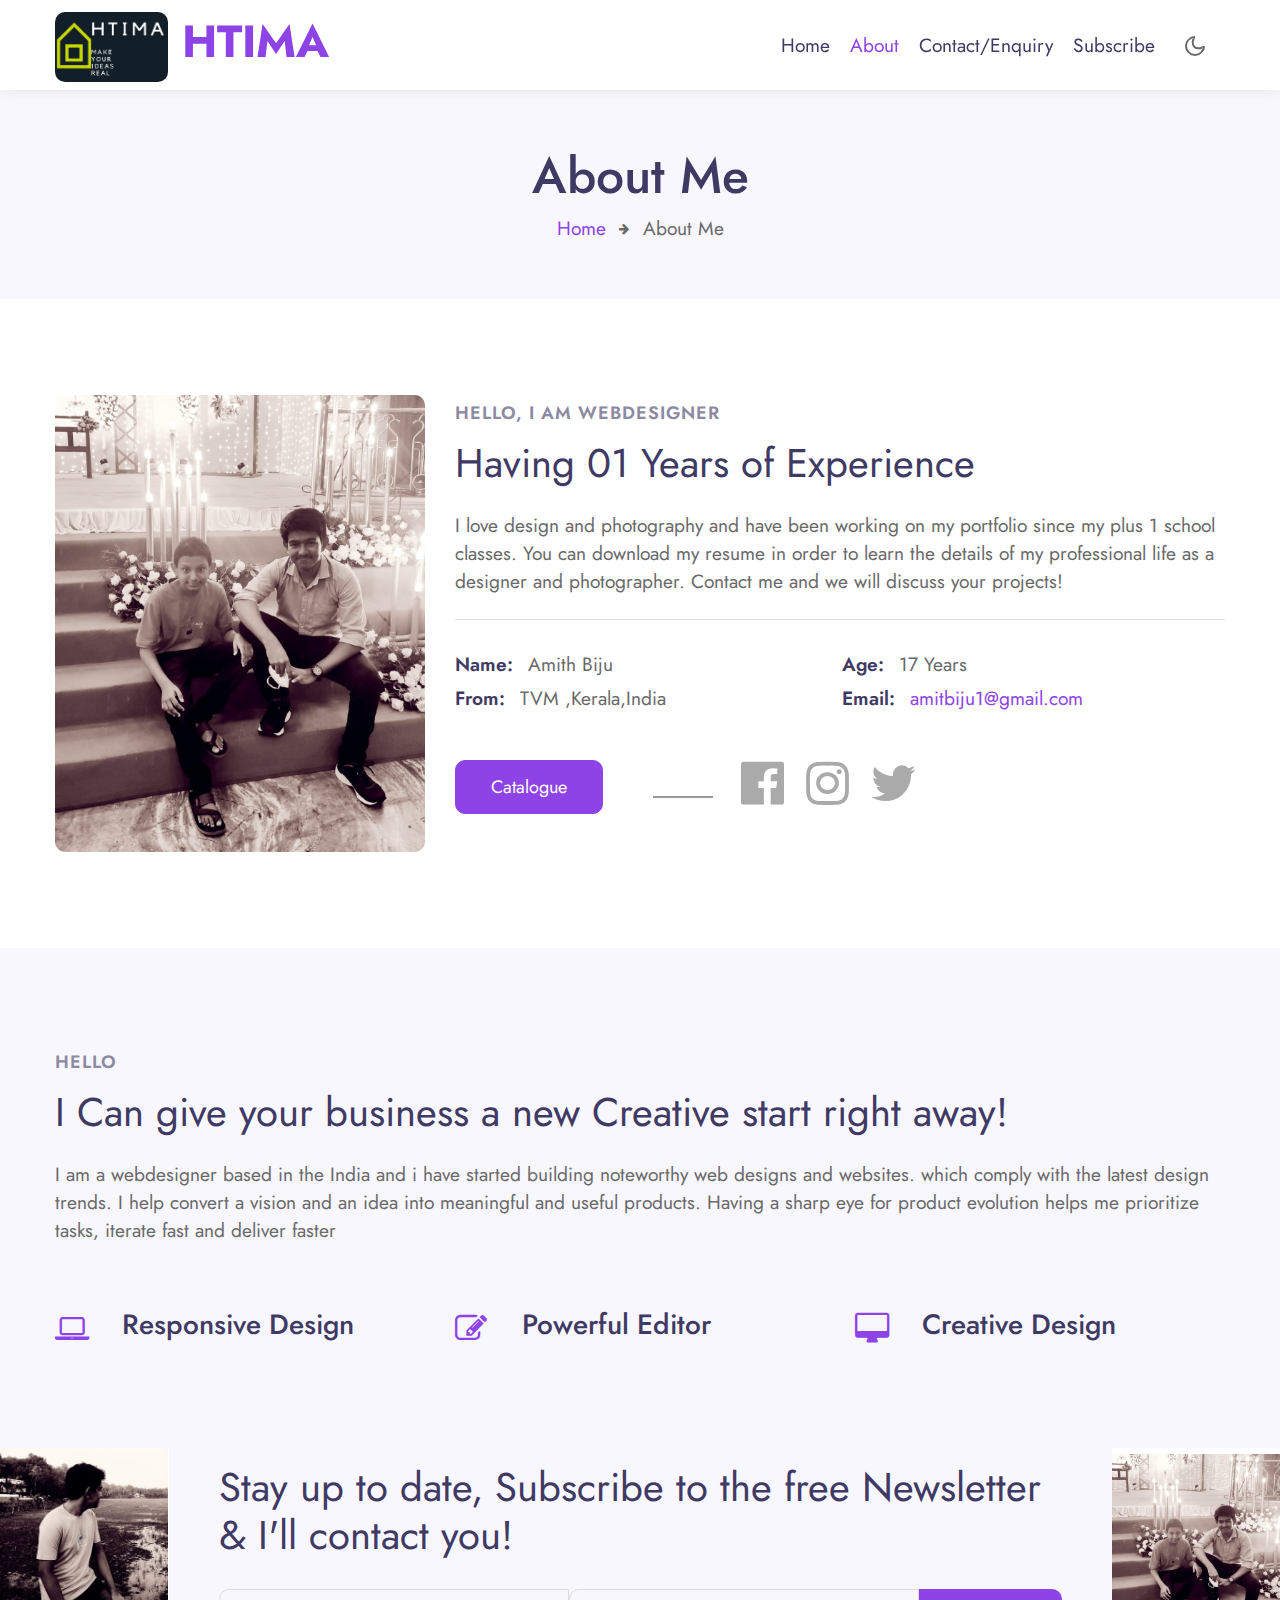
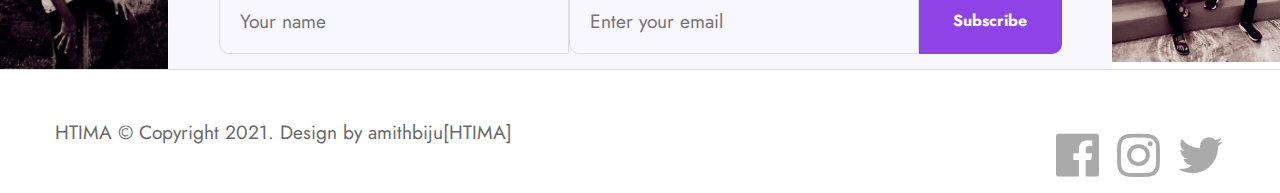
==== about.html @ c6ad661b "final" ====
<!--
Author: W3layouts
Author URL: http://w3layouts.com
-->
<!doctype html>
<html lang="en">

<head>
  <!-- Required meta tags -->
  <meta charset="utf-8">
  <meta name="viewport" content="width=device-width, initial-scale=1, shrink-to-fit=no">

  <title>Amithbiju-About</title>

  <!-- google fonts -->  
  <link href="//fonts.googleapis.com/css2?family=Jost:wght@300;400;600&display=swap" rel="stylesheet">

  <!-- Template CSS -->
  <link rel="stylesheet" href="assets/css/style-starter.css">
</head>

<body>
<!-- header -->
<header id="site-header" class="fixed-top">
  <div class="container">
      <nav class="navbar navbar-expand-lg stroke">
        <a class="navbar-brand" href="index.html">
          <span ><img src="assets/images/logo.png" alt="Your logo" title="Your logo" style="height:70px;" class="radius-image img-fluid"></span> HTIMA
        </a>
          <button class="navbar-toggler  collapsed bg-gradient" type="button" data-toggle="collapse"
              data-target="#navbarTogglerDemo02" aria-controls="navbarTogglerDemo02" aria-expanded="false"
              aria-label="Toggle navigation">
              <span class="navbar-toggler-icon fa icon-expand fa-bars"></span>
              <span class="navbar-toggler-icon fa icon-close fa-times"></span>
              </span>
          </button>

          <div class="collapse navbar-collapse" id="navbarTogglerDemo02">
              <ul class="navbar-nav ml-auto">
                  <li class="nav-item @@home__active">
                      <a class="nav-link" href="index.html">Home <span class="sr-only">(current)</span></a>
                  </li>
                  <li class="nav-item active">
                      <a class="nav-link" href="about.html">About</a>
                  </li>
                  <li class="nav-item @@contact__active">
                      <a class="nav-link" href="contact.html">Contact/enquiry</a>
                  </li>
                  <li class="nav-item @@contact__active">
                    <a class="nav-link" href="subscribe.html">subscribe</a>
                </li>
              </ul>
          </div>
          <!-- toggle switch for light and dark theme -->
          <div class="mobile-position">
              <nav class="navigation">
                  <div class="theme-switch-wrapper">
                      <label class="theme-switch" for="checkbox">
                          <input type="checkbox" id="checkbox">
                          <div class="mode-container">
                              <i class="gg-sun"></i>
                              <i class="gg-moon"></i>
                          </div>
                      </label>
                  </div>
              </nav>
          </div>
          <!-- //toggle switch for light and dark theme -->
      </nav>
  </div>
</header>
<!-- //header -->

<!-- about breadcrumb -->
<section class="w3l-about-breadcrumb text-center">
    <div class="breadcrumb-bg breadcrumb-bg-about py-sm-5 py-4">
        <div class="container py-2">
            <h2 class="title">About Me</h2>
            <ul class="breadcrumbs-custom-path mt-2">
                <li><a href="index.html">Home</a></li>
                <li class="active"><span class="fa fa-arrow-right mx-2" aria-hidden="true"></span> About Me </li>
            </ul>
        </div>
    </div>
</section>
<!-- //about breadcrumb -->

<!-- about page about section -->
<section class="w3l-aboutblock1" id="about">
    <div class="midd-w3 py-5">
        <div class="container py-lg-5 py-md-3">
            <div class="row">
                <div class="col-lg-4">
                    <div class="position-relative">
                        <img src="assets/images/g3.jpg" alt="" class="radius-image img-fluid">
                    </div>
                </div>
                <div class="col-lg-8 mt-lg-0 mt-5">
                    <h5 class="title-small mb-2">Hello, I am WebDesigner</h5>
                    <h3 class="title-big">Having 01 Years of Experience</h3>
                    <p class="mt-4">I love  design and photography and have been working on my portfolio since my plus 1 school classes. You can download my
                      resume in order to learn the details of my professional life as a designer and photographer. Contact me and
                      we will discuss your projects!</p>
                    <div class="my-info mt-4">
                        <div class="single-info"><span>Name:</span>
                            <p>Amith Biju</p>
                        </div>
                        <div class="single-info"><span>Age:</span>
                            <p>17 Years</p>
                        </div>
                        <div class="single-info"><span>From:</span>
                            <p>TVM ,Kerala,India</p>
                        </div>
                        <div class="single-info"><span>Email:</span>
                            <p><a href="mailto:amithbiju1@gmail.com">amitbiju1@gmail.com</a></p>
                        </div>
                    </div>
                    <div class="my-social mt-lg-5 mt-4">
                        <a href="https://photos.app.goo.gl/yFTaLLbu3T68icn29" class="btn btn-style btn-primary">Catalogue</a>
                        <ul class="social m-0 p-0">
                          <li><a href="https://www.facebook.com/amith.biju.3762"><span class="fa fa-facebook-official"></span></a></li>
            
                          <li><a href="https://www.instagram.com/_amith_biju_/"><span class="fa fa-instagram"></span></a></li>
                          <li><a href="https://twitter.com/AmithBiju5"><span class="fa fa-twitter"></span></a></li>
                          </ul>
                    </div>
                </div>
            </div>
        </div>
    </div>
</section>
<!-- //about page about section -->

<!-- about page second section -->
<div class="py-5 w3l-resume">
    <div class="container py-lg-5 py-3">
        <h5 class="title-small mb-2"> Hello</h5>
        <h3 class="title-big mb-4">I Can give your business a new Creative start right away! </h3>
        <p>I am a webdesigner based in the India and i have started building noteworthy web designs and websites.
             which comply with the latest design trends. I help convert a vision and an idea into meaningful
            and useful products. Having a sharp eye for product evolution helps me prioritize tasks, iterate fast and
            deliver faster</p>
        <div class="row features-w3pvt-main mt-5 pt-md-3" id="features">
            <div class="col-lg-4 col-md-6 feature-gird">
                <div class="row features-hny-inner-gd">
                    <div class="col-md-2 col-2 featured_grid_left">
                        <div class="icon_left_grid">
                            <span class="fa fa-laptop" aria-hidden="true"></span>
                        </div>
                    </div>
                    <div class="col-md-10 col-10 featured_grid_right_info">
                        <h4><a class="link-hny" href="#url">Responsive Design </a></h4>
                        <p></p>
                    </div>
                </div>
            </div>
            <div class="col-lg-4 col-md-6 feature-gird mt-md-0 mt-4">
                <div class="row features-hny-inner-gd">
                    <div class="col-md-2 col-2 featured_grid_left">
                        <div class="icon_left_grid">
                            <span class="fa fa-pencil-square-o" aria-hidden="true"></span>
                        </div>
                    </div>
                    <div class="col-md-10 col-10 featured_grid_right_info">
                        <h4><a class="link-hny" href="#url">Powerful Editor </a></h4>
                        <p></p>
                    </div>
                </div>
              </div>
            <div class="col-lg-4 col-md-6 feature-gird mt-lg-0 mt-md-5 mt-4">
                <div class="row features-hny-inner-gd">
                    <div class="col-md-2 col-2 featured_grid_left">
                        <div class="icon_left_grid">
                            <span class="fa fa-desktop" aria-hidden="true"></span>
                        </div>
                    </div>
                    <div class="col-md-10 col-10 featured_grid_right_info">
                        <h4><a class="link-hny" href="#url">Creative Design </a></h4>
                        <p></p>
                    </div>
                </div>
            </div>

        </div>
    </div>
</div>
<!-- //about page about section -->



<!-- subscribe block -->
<div class="abouthy-img-grids">
    <div class="img-one">
        <img src="assets/images/photo.jpg" alt=" " class="img-fluid">
    </div>
    <div class="img-one content-mid">
        <h3 class="title-big"> Stay up to date, Subscribe to the free Newsletter & I'll contact you! </h3>
        <form action="https://formspree.io/f/xbjqdkkl" method="POST" class="subscribe-form">
          <input type="text"name="name" placeholder="Your name" required><br>
          <input type="email" name="email" placeholder="Enter your email" required>
          <button type="submit" class="btn">Subscribe</button>
        </form>

    </div>
    <div class="img-one">
        <img src="assets/images/g3.jpg" alt=" " class="img-fluid">
    </div>
</div>
<!-- //subscribe block -->



<!-- Footer -->
<section class="w3l-footer py-sm-5 py-4">
  <div class="container">
    <div class="footer-content">
      <div class="row">
        <div class="col-lg-8 footer-left">
          <p class="m-0">HTIMA © Copyright 2021. Design by <a>amithbiju[HTIMA]</a></p>
        </div>
        <div class="col-lg-4 footer-right text-lg-right text-center mt-lg-0 mt-3">
          <ul class="social m-0 p-0">
            <li><a href="https://www.facebook.com/amith.biju.3762"><span class="fa fa-facebook-official"></span></a></li>
            
            <li><a href="https://www.instagram.com/_amith_biju_/"><span class="fa fa-instagram"></span></a></li>
            <li><a href="https://twitter.com/AmithBiju5"><span class="fa fa-twitter"></span></a></li>
          </ul>
        </div>
      </div>
    </div>
  </div>

  <!-- move top -->
  <button onclick="topFunction()" id="movetop" title="Go to top">
    <span class="fa fa-angle-up"></span>
  </button>
  <script>
    // When the user scrolls down 20px from the top of the document, show the button
    window.onscroll = function () {
      scrollFunction()
    };

    function scrollFunction() {
      if (document.body.scrollTop > 20 || document.documentElement.scrollTop > 20) {
        document.getElementById("movetop").style.display = "block";
      } else {
        document.getElementById("movetop").style.display = "none";
      }
    }

    // When the user clicks on the button, scroll to the top of the document
    function topFunction() {
      document.body.scrollTop = 0;
      document.documentElement.scrollTop = 0;
    }
  </script>
  <!-- /move top -->
</section>
<!-- //Footer -->

<!-- all js scripts and files here -->

<script src="assets/js/theme-change.js"></script><!-- theme switch js (light and dark)-->

<script src="assets/js/jquery-3.3.1.min.js"></script><!-- default jQuery -->

<!-- /typig-text-->
<script>
  const typedTextSpan = document.querySelector(".typed-text");
  const cursorSpan = document.querySelector(".cursor");

  const textArray = ["UI/UX Designer", "Freelancer", "Web developer"];
  const typingDelay = 200;
  const erasingDelay = 10;
  const newTextDelay = 100; // Delay between current and next text
  let textArrayIndex = 0;
  let charIndex = 0;

  function type() {
    if (charIndex < textArray[textArrayIndex].length) {
      if (!cursorSpan.classList.contains("typing")) cursorSpan.classList.add("typing");
      typedTextSpan.textContent += textArray[textArrayIndex].charAt(charIndex);
      charIndex++;
      setTimeout(type, typingDelay);
    } else {
      cursorSpan.classList.remove("typing");
      setTimeout(erase, newTextDelay);
    }
  }

  function erase() {
    if (charIndex > 0) {
      // add class 'typing' if there's none
      if (!cursorSpan.classList.contains("typing")) {
        cursorSpan.classList.add("typing");
      }
      typedTextSpan.textContent = textArray[textArrayIndex].substring(0, 0);
      charIndex--;
      setTimeout(erase, erasingDelay);
    } else {
      cursorSpan.classList.remove("typing");
      textArrayIndex++;
      if (textArrayIndex >= textArray.length) textArrayIndex = 0;
      setTimeout(type, typingDelay);
    }
  }

  document.addEventListener("DOMContentLoaded", function () { // On DOM Load initiate the effect
    if (textArray.length) setTimeout(type, newTextDelay + 250);
  });
</script>
<!-- //typig-text-->

<!-- services owlcarousel -->
<script src="assets/js/owl.carousel.js"></script>

<!-- script for services -->
<script>
  $(document).ready(function () {
    $('.owl-two').owlCarousel({
      loop: true,
      margin: 30,
      nav: false,
      responsiveClass: true,
      autoplay: false,
      autoplayTimeout: 5000,
      autoplaySpeed: 1000,
      autoplayHoverPause: false,
      responsive: {
        0: {
          items: 1,
          nav: false
        },
        480: {
          items: 1,
          nav: false
        },
        700: {
          items: 1,
          nav: false
        },
        1090: {
          items: 3,
          nav: false
        }
      }
    })
  })
</script>
<!-- //script for services -->

<!-- script for tesimonials carousel slider -->
<script>
  $(document).ready(function () {
    $("#owl-demo1").owlCarousel({
      loop: true,
      margin: 20,
      nav: false,
      responsiveClass: true,
      responsive: {
        0: {
          items: 1,
          nav: false
        },
        736: {
          items: 1,
          nav: false
        },
        1000: {
          items: 2,
          nav: false,
          loop: false
        }
      }
    })
  })
</script>
<!-- //script for tesimonials carousel slider -->

<!-- video popup -->
<script src="assets/js/jquery.magnific-popup.min.js"></script>
<script>
  $(document).ready(function () {
    $('.popup-with-zoom-anim').magnificPopup({
      type: 'inline',

      fixedContentPos: false,
      fixedBgPos: true,

      overflowY: 'auto',

      closeBtnInside: true,
      preloader: false,

      midClick: true,
      removalDelay: 300,
      mainClass: 'my-mfp-zoom-in'
    });

    $('.popup-with-move-anim').magnificPopup({
      type: 'inline',

      fixedContentPos: false,
      fixedBgPos: true,

      overflowY: 'auto',

      closeBtnInside: true,
      preloader: false,

      midClick: true,
      removalDelay: 300,
      mainClass: 'my-mfp-slide-bottom'
    });
  });
</script>
<!-- //video popup -->

<!-- stats number counter-->
<script src="assets/js/jquery.waypoints.min.js"></script>
<script src="assets/js/jquery.countup.js"></script>
<script>
  $('.counter').countUp();
</script>
<!-- //stats number counter -->

<!-- disable body scroll which navbar is in active -->
<script>
  $(function () {
    $('.navbar-toggler').click(function () {
      $('body').toggleClass('noscroll');
    })
  });
</script>
<!-- disable body scroll which navbar is in active -->

<!--/MENU-JS-->
<script>
  $(window).on("scroll", function () {
    var scroll = $(window).scrollTop();

    if (scroll >= 80) {
      $("#site-header").addClass("nav-fixed");
    } else {
      $("#site-header").removeClass("nav-fixed");
    }
  });

  //Main navigation Active Class Add Remove
  $(".navbar-toggler").on("click", function () {
    $("header").toggleClass("active");
  });
  $(document).on("ready", function () {
    if ($(window).width() > 991) {
      $("header").removeClass("active");
    }
    $(window).on("resize", function () {
      if ($(window).width() > 991) {
        $("header").removeClass("active");
      }
    });
  });
</script>
<!--//MENU-JS-->

<!-- bootstrap js -->
<script src="assets/js/bootstrap.min.js"></script>

</body>

</html>
---- assets/css/style-starter.css ----
@charset "UTF-8";
/*--
Author: W3layouts
Author URL: http://w3layouts.com
--*/
/*!
 * Bootstrap v4.4.1 (https://getbootstrap.com/)
 * Copyright 2011-2019 The Bootstrap Authors
 * Copyright 2011-2019 Twitter, Inc.
 * Licensed under MIT (https://github.com/twbs/bootstrap/blob/master/LICENSE)
 */
:root {
  --blue: #007bff;
  --indigo: #6610f2;
  --purple: #6f42c1;
  --pink: #e83e8c;
  --red: #dc3545;
  --orange: #fd7e14;
  --yellow: #ffc107;
  --green: #28a745;
  --teal: #20c997;
  --cyan: #17a2b8;
  --white: #fff;
  --gray: #6c757d;
  --gray-dark: #343a40;
  --primary: #8e43e7;
  --secondary: #273c66;
  --success: #28a745;
  --info: #17a2b8;
  --warning: #ffc107;
  --danger: #dc3545;
  --light: #f8f9fa;
  --dark: #343a40;
  --breakpoint-xs: 0;
  --breakpoint-sm: 576px;
  --breakpoint-md: 768px;
  --breakpoint-lg: 992px;
  --breakpoint-xl: 1200px;
  --font-family-sans-serif: -apple-system, BlinkMacSystemFont, "Segoe UI", Roboto, "Helvetica Neue", Arial, "Noto Sans", sans-serif, "Apple Color Emoji", "Segoe UI Emoji", "Segoe UI Symbol", "Noto Color Emoji";
  --font-family-monospace: SFMono-Regular, Menlo, Monaco, Consolas, "Liberation Mono", "Courier New", monospace; }

*,
*::before,
*::after {
  box-sizing: border-box; }

html {
  font-family: sans-serif;
  line-height: 1.15;
  -webkit-text-size-adjust: 100%;
  -webkit-tap-highlight-color: rgba(0, 0, 0, 0); }

article, aside, figcaption, figure, footer, header, hgroup, main, nav, section {
  display: block; }

body {
  margin: 0;
  font-family: -apple-system, BlinkMacSystemFont, "Segoe UI", Roboto, "Helvetica Neue", Arial, "Noto Sans", sans-serif, "Apple Color Emoji", "Segoe UI Emoji", "Segoe UI Symbol", "Noto Color Emoji";
  font-size: 1rem;
  font-weight: 400;
  line-height: 1.5;
  color: #212529;
  text-align: left;
  background-color: #fff; }

[tabindex="-1"]:focus:not(:focus-visible) {
  outline: 0 !important; }

hr {
  box-sizing: content-box;
  height: 0;
  overflow: visible; }

h1, h2, h3, h4, h5, h6 {
  margin-top: 0;
  margin-bottom: 0.5rem; }

p {
  margin-top: 0;
  margin-bottom: 1rem; }

abbr[title],
abbr[data-original-title] {
  text-decoration: underline;
  -webkit-text-decoration: underline dotted;
          text-decoration: underline dotted;
  cursor: help;
  border-bottom: 0;
  -webkit-text-decoration-skip-ink: none;
          text-decoration-skip-ink: none; }

address {
  margin-bottom: 1rem;
  font-style: normal;
  line-height: inherit; }

ol,
ul,
dl {
  margin-top: 0;
  margin-bottom: 1rem; }

ol ol,
ul ul,
ol ul,
ul ol {
  margin-bottom: 0; }

dt {
  font-weight: 700; }

dd {
  margin-bottom: .5rem;
  margin-left: 0; }

blockquote {
  margin: 0 0 1rem; }

b,
strong {
  font-weight: bolder; }

small {
  font-size: 80%; }

sub,
sup {
  position: relative;
  font-size: 75%;
  line-height: 0;
  vertical-align: baseline; }

sub {
  bottom: -.25em; }

sup {
  top: -.5em; }

a {
  color: #8e43e7;
  text-decoration: none;
  background-color: transparent; }
  a:hover {
    color: #6719c4;
    text-decoration: underline; }

a:not([href]) {
  color: inherit;
  text-decoration: none; }
  a:not([href]):hover {
    color: inherit;
    text-decoration: none; }

pre,
code,
kbd,
samp {
  font-family: SFMono-Regular, Menlo, Monaco, Consolas, "Liberation Mono", "Courier New", monospace;
  font-size: 1em; }

pre {
  margin-top: 0;
  margin-bottom: 1rem;
  overflow: auto; }

figure {
  margin: 0 0 1rem; }

img {
  vertical-align: middle;
  border-style: none; }

svg {
  overflow: hidden;
  vertical-align: middle; }

table {
  border-collapse: collapse; }

caption {
  padding-top: 0.75rem;
  padding-bottom: 0.75rem;
  color: #6c757d;
  text-align: left;
  caption-side: bottom; }

th {
  text-align: inherit; }

label {
  display: inline-block;
  margin-bottom: 0.5rem; }

button {
  border-radius: 0; }

button:focus {
  outline: 1px dotted;
  outline: 5px auto -webkit-focus-ring-color; }

input,
button,
select,
optgroup,
textarea {
  margin: 0;
  font-family: inherit;
  font-size: inherit;
  line-height: inherit; }

button,
input {
  overflow: visible; }

button,
select {
  text-transform: none; }

select {
  word-wrap: normal; }

button,
[type="button"],
[type="reset"],
[type="submit"] {
  -webkit-appearance: button; }

button:not(:disabled),
[type="button"]:not(:disabled),
[type="reset"]:not(:disabled),
[type="submit"]:not(:disabled) {
  cursor: pointer; }

button::-moz-focus-inner,
[type="button"]::-moz-focus-inner,
[type="reset"]::-moz-focus-inner,
[type="submit"]::-moz-focus-inner {
  padding: 0;
  border-style: none; }

input[type="radio"],
input[type="checkbox"] {
  box-sizing: border-box;
  padding: 0; }

input[type="date"],
input[type="time"],
input[type="datetime-local"],
input[type="month"] {
  -webkit-appearance: listbox; }

textarea {
  overflow: auto;
  resize: vertical; }

fieldset {
  min-width: 0;
  padding: 0;
  margin: 0;
  border: 0; }

legend {
  display: block;
  width: 100%;
  max-width: 100%;
  padding: 0;
  margin-bottom: .5rem;
  font-size: 1.5rem;
  line-height: inherit;
  color: inherit;
  white-space: normal; }
  @media (max-width: 1200px) {
    legend {
      font-size: calc(1.275rem + 0.3vw) ; } }

progress {
  vertical-align: baseline; }

[type="number"]::-webkit-inner-spin-button,
[type="number"]::-webkit-outer-spin-button {
  height: auto; }

[type="search"] {
  outline-offset: -2px;
  -webkit-appearance: none; }

[type="search"]::-webkit-search-decoration {
  -webkit-appearance: none; }

::-webkit-file-upload-button {
  font: inherit;
  -webkit-appearance: button; }

output {
  display: inline-block; }

summary {
  display: list-item;
  cursor: pointer; }

template {
  display: none; }

[hidden] {
  display: none !important; }

h1, h2, h3, h4, h5, h6,
.h1, .h2, .h3, .h4, .h5, .h6 {
  margin-bottom: 0.5rem;
  font-weight: 500;
  line-height: 1.2; }

h1, .h1 {
  font-size: 2.5rem; }
  @media (max-width: 1200px) {
    h1, .h1 {
      font-size: calc(1.375rem + 1.5vw) ; } }

h2, .h2 {
  font-size: 2rem; }
  @media (max-width: 1200px) {
    h2, .h2 {
      font-size: calc(1.325rem + 0.9vw) ; } }

h3, .h3 {
  font-size: 1.75rem; }
  @media (max-width: 1200px) {
    h3, .h3 {
      font-size: calc(1.3rem + 0.6vw) ; } }

h4, .h4 {
  font-size: 1.5rem; }
  @media (max-width: 1200px) {
    h4, .h4 {
      font-size: calc(1.275rem + 0.3vw) ; } }

h5, .h5 {
  font-size: 1.25rem; }

h6, .h6 {
  font-size: 1rem; }

.lead {
  font-size: 1.25rem;
  font-weight: 300; }

.display-1 {
  font-size: 6rem;
  font-weight: 300;
  line-height: 1.2; }
  @media (max-width: 1200px) {
    .display-1 {
      font-size: calc(1.725rem + 5.7vw) ; } }

.display-2 {
  font-size: 5.5rem;
  font-weight: 300;
  line-height: 1.2; }
  @media (max-width: 1200px) {
    .display-2 {
      font-size: calc(1.675rem + 5.1vw) ; } }

.display-3 {
  font-size: 4.5rem;
  font-weight: 300;
  line-height: 1.2; }
  @media (max-width: 1200px) {
    .display-3 {
      font-size: calc(1.575rem + 3.9vw) ; } }

.display-4 {
  font-size: 3.5rem;
  font-weight: 300;
  line-height: 1.2; }
  @media (max-width: 1200px) {
    .display-4 {
      font-size: calc(1.475rem + 2.7vw) ; } }

hr {
  margin-top: 1rem;
  margin-bottom: 1rem;
  border: 0;
  border-top: 1px solid rgba(0, 0, 0, 0.1); }

small,
.small {
  font-size: 80%;
  font-weight: 400; }

mark,
.mark {
  padding: 0.2em;
  background-color: #fcf8e3; }

.list-unstyled {
  padding-left: 0;
  list-style: none; }

.list-inline {
  padding-left: 0;
  list-style: none; }

.list-inline-item {
  display: inline-block; }
  .list-inline-item:not(:last-child) {
    margin-right: 0.5rem; }

.initialism {
  font-size: 90%;
  text-transform: uppercase; }

.blockquote {
  margin-bottom: 1rem;
  font-size: 1.25rem; }

.blockquote-footer {
  display: block;
  font-size: 80%;
  color: #6c757d; }
  .blockquote-footer::before {
    content: "\2014\00A0"; }

.img-fluid {
  max-width: 100%;
  height: auto; }

.img-thumbnail {
  padding: 0.25rem;
  background-color: #fff;
  border: 1px solid #dee2e6;
  border-radius: 0.25rem;
  max-width: 100%;
  height: auto; }

.figure {
  display: inline-block; }

.figure-img {
  margin-bottom: 0.5rem;
  line-height: 1; }

.figure-caption {
  font-size: 90%;
  color: #6c757d; }

code {
  font-size: 87.5%;
  color: #e83e8c;
  word-wrap: break-word; }
  a > code {
    color: inherit; }

kbd {
  padding: 0.2rem 0.4rem;
  font-size: 87.5%;
  color: #fff;
  background-color: #212529;
  border-radius: 0.2rem; }
  kbd kbd {
    padding: 0;
    font-size: 100%;
    font-weight: 700; }

pre {
  display: block;
  font-size: 87.5%;
  color: #212529; }
  pre code {
    font-size: inherit;
    color: inherit;
    word-break: normal; }

.pre-scrollable {
  max-height: 340px;
  overflow-y: scroll; }

.container {
  width: 100%;
  padding-right: 15px;
  padding-left: 15px;
  margin-right: auto;
  margin-left: auto; }
  @media (min-width: 576px) {
    .container {
      max-width: 540px; } }
  @media (min-width: 768px) {
    .container {
      max-width: 720px; } }
  @media (min-width: 992px) {
    .container {
      max-width: 960px; } }
  @media (min-width: 1200px) {
    .container {
      max-width: 1140px; } }

.container-fluid, .container-sm, .container-md, .container-lg, .container-xl {
  width: 100%;
  padding-right: 15px;
  padding-left: 15px;
  margin-right: auto;
  margin-left: auto; }

@media (min-width: 576px) {
  .container, .container-sm {
    max-width: 540px; } }

@media (min-width: 768px) {
  .container, .container-sm, .container-md {
    max-width: 720px; } }

@media (min-width: 992px) {
  .container, .container-sm, .container-md, .container-lg {
    max-width: 960px; } }

@media (min-width: 1200px) {
  .container, .container-sm, .container-md, .container-lg, .container-xl {
    max-width: 1140px; } }

.row {
  display: flex;
  flex-wrap: wrap;
  margin-right: -15px;
  margin-left: -15px; }

.no-gutters {
  margin-right: 0;
  margin-left: 0; }
  .no-gutters > .col,
  .no-gutters > [class*="col-"] {
    padding-right: 0;
    padding-left: 0; }

.col-1, .col-2, .col-3, .col-4, .col-5, .col-6, .col-7, .col-8, .col-9, .col-10, .col-11, .col-12, .col,
.col-auto, .col-sm-1, .col-sm-2, .col-sm-3, .col-sm-4, .col-sm-5, .col-sm-6, .col-sm-7, .col-sm-8, .col-sm-9, .col-sm-10, .col-sm-11, .col-sm-12, .col-sm,
.col-sm-auto, .col-md-1, .col-md-2, .col-md-3, .col-md-4, .col-md-5, .col-md-6, .col-md-7, .col-md-8, .col-md-9, .col-md-10, .col-md-11, .col-md-12, .col-md,
.col-md-auto, .col-lg-1, .col-lg-2, .col-lg-3, .col-lg-4, .col-lg-5, .col-lg-6, .col-lg-7, .col-lg-8, .col-lg-9, .col-lg-10, .col-lg-11, .col-lg-12, .col-lg,
.col-lg-auto, .col-xl-1, .col-xl-2, .col-xl-3, .col-xl-4, .col-xl-5, .col-xl-6, .col-xl-7, .col-xl-8, .col-xl-9, .col-xl-10, .col-xl-11, .col-xl-12, .col-xl,
.col-xl-auto {
  position: relative;
  width: 100%;
  padding-right: 15px;
  padding-left: 15px; }

.col {
  flex-basis: 0;
  flex-grow: 1;
  max-width: 100%; }

.row-cols-1 > * {
  flex: 0 0 100%;
  max-width: 100%; }

.row-cols-2 > * {
  flex: 0 0 50%;
  max-width: 50%; }

.row-cols-3 > * {
  flex: 0 0 33.33333%;
  max-width: 33.33333%; }

.row-cols-4 > * {
  flex: 0 0 25%;
  max-width: 25%; }

.row-cols-5 > * {
  flex: 0 0 20%;
  max-width: 20%; }

.row-cols-6 > * {
  flex: 0 0 16.66667%;
  max-width: 16.66667%; }

.col-auto {
  flex: 0 0 auto;
  width: auto;
  max-width: 100%; }

.col-1 {
  flex: 0 0 8.33333%;
  max-width: 8.33333%; }

.col-2 {
  flex: 0 0 16.66667%;
  max-width: 16.66667%; }

.col-3 {
  flex: 0 0 25%;
  max-width: 25%; }

.col-4 {
  flex: 0 0 33.33333%;
  max-width: 33.33333%; }

.col-5 {
  flex: 0 0 41.66667%;
  max-width: 41.66667%; }

.col-6 {
  flex: 0 0 50%;
  max-width: 50%; }

.col-7 {
  flex: 0 0 58.33333%;
  max-width: 58.33333%; }

.col-8 {
  flex: 0 0 66.66667%;
  max-width: 66.66667%; }

.col-9 {
  flex: 0 0 75%;
  max-width: 75%; }

.col-10 {
  flex: 0 0 83.33333%;
  max-width: 83.33333%; }

.col-11 {
  flex: 0 0 91.66667%;
  max-width: 91.66667%; }

.col-12 {
  flex: 0 0 100%;
  max-width: 100%; }

.order-first {
  order: -1; }

.order-last {
  order: 13; }

.order-0 {
  order: 0; }

.order-1 {
  order: 1; }

.order-2 {
  order: 2; }

.order-3 {
  order: 3; }

.order-4 {
  order: 4; }

.order-5 {
  order: 5; }

.order-6 {
  order: 6; }

.order-7 {
  order: 7; }

.order-8 {
  order: 8; }

.order-9 {
  order: 9; }

.order-10 {
  order: 10; }

.order-11 {
  order: 11; }

.order-12 {
  order: 12; }

.offset-1 {
  margin-left: 8.33333%; }

.offset-2 {
  margin-left: 16.66667%; }

.offset-3 {
  margin-left: 25%; }

.offset-4 {
  margin-left: 33.33333%; }

.offset-5 {
  margin-left: 41.66667%; }

.offset-6 {
  margin-left: 50%; }

.offset-7 {
  margin-left: 58.33333%; }

.offset-8 {
  margin-left: 66.66667%; }

.offset-9 {
  margin-left: 75%; }

.offset-10 {
  margin-left: 83.33333%; }

.offset-11 {
  margin-left: 91.66667%; }

@media (min-width: 576px) {
  .col-sm {
    flex-basis: 0;
    flex-grow: 1;
    max-width: 100%; }
  .row-cols-sm-1 > * {
    flex: 0 0 100%;
    max-width: 100%; }
  .row-cols-sm-2 > * {
    flex: 0 0 50%;
    max-width: 50%; }
  .row-cols-sm-3 > * {
    flex: 0 0 33.33333%;
    max-width: 33.33333%; }
  .row-cols-sm-4 > * {
    flex: 0 0 25%;
    max-width: 25%; }
  .row-cols-sm-5 > * {
    flex: 0 0 20%;
    max-width: 20%; }
  .row-cols-sm-6 > * {
    flex: 0 0 16.66667%;
    max-width: 16.66667%; }
  .col-sm-auto {
    flex: 0 0 auto;
    width: auto;
    max-width: 100%; }
  .col-sm-1 {
    flex: 0 0 8.33333%;
    max-width: 8.33333%; }
  .col-sm-2 {
    flex: 0 0 16.66667%;
    max-width: 16.66667%; }
  .col-sm-3 {
    flex: 0 0 25%;
    max-width: 25%; }
  .col-sm-4 {
    flex: 0 0 33.33333%;
    max-width: 33.33333%; }
  .col-sm-5 {
    flex: 0 0 41.66667%;
    max-width: 41.66667%; }
  .col-sm-6 {
    flex: 0 0 50%;
    max-width: 50%; }
  .col-sm-7 {
    flex: 0 0 58.33333%;
    max-width: 58.33333%; }
  .col-sm-8 {
    flex: 0 0 66.66667%;
    max-width: 66.66667%; }
  .col-sm-9 {
    flex: 0 0 75%;
    max-width: 75%; }
  .col-sm-10 {
    flex: 0 0 83.33333%;
    max-width: 83.33333%; }
  .col-sm-11 {
    flex: 0 0 91.66667%;
    max-width: 91.66667%; }
  .col-sm-12 {
    flex: 0 0 100%;
    max-width: 100%; }
  .order-sm-first {
    order: -1; }
  .order-sm-last {
    order: 13; }
  .order-sm-0 {
    order: 0; }
  .order-sm-1 {
    order: 1; }
  .order-sm-2 {
    order: 2; }
  .order-sm-3 {
    order: 3; }
  .order-sm-4 {
    order: 4; }
  .order-sm-5 {
    order: 5; }
  .order-sm-6 {
    order: 6; }
  .order-sm-7 {
    order: 7; }
  .order-sm-8 {
    order: 8; }
  .order-sm-9 {
    order: 9; }
  .order-sm-10 {
    order: 10; }
  .order-sm-11 {
    order: 11; }
  .order-sm-12 {
    order: 12; }
  .offset-sm-0 {
    margin-left: 0; }
  .offset-sm-1 {
    margin-left: 8.33333%; }
  .offset-sm-2 {
    margin-left: 16.66667%; }
  .offset-sm-3 {
    margin-left: 25%; }
  .offset-sm-4 {
    margin-left: 33.33333%; }
  .offset-sm-5 {
    margin-left: 41.66667%; }
  .offset-sm-6 {
    margin-left: 50%; }
  .offset-sm-7 {
    margin-left: 58.33333%; }
  .offset-sm-8 {
    margin-left: 66.66667%; }
  .offset-sm-9 {
    margin-left: 75%; }
  .offset-sm-10 {
    margin-left: 83.33333%; }
  .offset-sm-11 {
    margin-left: 91.66667%; } }

@media (min-width: 768px) {
  .col-md {
    flex-basis: 0;
    flex-grow: 1;
    max-width: 100%; }
  .row-cols-md-1 > * {
    flex: 0 0 100%;
    max-width: 100%; }
  .row-cols-md-2 > * {
    flex: 0 0 50%;
    max-width: 50%; }
  .row-cols-md-3 > * {
    flex: 0 0 33.33333%;
    max-width: 33.33333%; }
  .row-cols-md-4 > * {
    flex: 0 0 25%;
    max-width: 25%; }
  .row-cols-md-5 > * {
    flex: 0 0 20%;
    max-width: 20%; }
  .row-cols-md-6 > * {
    flex: 0 0 16.66667%;
    max-width: 16.66667%; }
  .col-md-auto {
    flex: 0 0 auto;
    width: auto;
    max-width: 100%; }
  .col-md-1 {
    flex: 0 0 8.33333%;
    max-width: 8.33333%; }
  .col-md-2 {
    flex: 0 0 16.66667%;
    max-width: 16.66667%; }
  .col-md-3 {
    flex: 0 0 25%;
    max-width: 25%; }
  .col-md-4 {
    flex: 0 0 33.33333%;
    max-width: 33.33333%; }
  .col-md-5 {
    flex: 0 0 41.66667%;
    max-width: 41.66667%; }
  .col-md-6 {
    flex: 0 0 50%;
    max-width: 50%; }
  .col-md-7 {
    flex: 0 0 58.33333%;
    max-width: 58.33333%; }
  .col-md-8 {
    flex: 0 0 66.66667%;
    max-width: 66.66667%; }
  .col-md-9 {
    flex: 0 0 75%;
    max-width: 75%; }
  .col-md-10 {
    flex: 0 0 83.33333%;
    max-width: 83.33333%; }
  .col-md-11 {
    flex: 0 0 91.66667%;
    max-width: 91.66667%; }
  .col-md-12 {
    flex: 0 0 100%;
    max-width: 100%; }
  .order-md-first {
    order: -1; }
  .order-md-last {
    order: 13; }
  .order-md-0 {
    order: 0; }
  .order-md-1 {
    order: 1; }
  .order-md-2 {
    order: 2; }
  .order-md-3 {
    order: 3; }
  .order-md-4 {
    order: 4; }
  .order-md-5 {
    order: 5; }
  .order-md-6 {
    order: 6; }
  .order-md-7 {
    order: 7; }
  .order-md-8 {
    order: 8; }
  .order-md-9 {
    order: 9; }
  .order-md-10 {
    order: 10; }
  .order-md-11 {
    order: 11; }
  .order-md-12 {
    order: 12; }
  .offset-md-0 {
    margin-left: 0; }
  .offset-md-1 {
    margin-left: 8.33333%; }
  .offset-md-2 {
    margin-left: 16.66667%; }
  .offset-md-3 {
    margin-left: 25%; }
  .offset-md-4 {
    margin-left: 33.33333%; }
  .offset-md-5 {
    margin-left: 41.66667%; }
  .offset-md-6 {
    margin-left: 50%; }
  .offset-md-7 {
    margin-left: 58.33333%; }
  .offset-md-8 {
    margin-left: 66.66667%; }
  .offset-md-9 {
    margin-left: 75%; }
  .offset-md-10 {
    margin-left: 83.33333%; }
  .offset-md-11 {
    margin-left: 91.66667%; } }

@media (min-width: 992px) {
  .col-lg {
    flex-basis: 0;
    flex-grow: 1;
    max-width: 100%; }
  .row-cols-lg-1 > * {
    flex: 0 0 100%;
    max-width: 100%; }
  .row-cols-lg-2 > * {
    flex: 0 0 50%;
    max-width: 50%; }
  .row-cols-lg-3 > * {
    flex: 0 0 33.33333%;
    max-width: 33.33333%; }
  .row-cols-lg-4 > * {
    flex: 0 0 25%;
    max-width: 25%; }
  .row-cols-lg-5 > * {
    flex: 0 0 20%;
    max-width: 20%; }
  .row-cols-lg-6 > * {
    flex: 0 0 16.66667%;
    max-width: 16.66667%; }
  .col-lg-auto {
    flex: 0 0 auto;
    width: auto;
    max-width: 100%; }
  .col-lg-1 {
    flex: 0 0 8.33333%;
    max-width: 8.33333%; }
  .col-lg-2 {
    flex: 0 0 16.66667%;
    max-width: 16.66667%; }
  .col-lg-3 {
    flex: 0 0 25%;
    max-width: 25%; }
  .col-lg-4 {
    flex: 0 0 33.33333%;
    max-width: 33.33333%; }
  .col-lg-5 {
    flex: 0 0 41.66667%;
    max-width: 41.66667%; }
  .col-lg-6 {
    flex: 0 0 50%;
    max-width: 50%; }
  .col-lg-7 {
    flex: 0 0 58.33333%;
    max-width: 58.33333%; }
  .col-lg-8 {
    flex: 0 0 66.66667%;
    max-width: 66.66667%; }
  .col-lg-9 {
    flex: 0 0 75%;
    max-width: 75%; }
  .col-lg-10 {
    flex: 0 0 83.33333%;
    max-width: 83.33333%; }
  .col-lg-11 {
    flex: 0 0 91.66667%;
    max-width: 91.66667%; }
  .col-lg-12 {
    flex: 0 0 100%;
    max-width: 100%; }
  .order-lg-first {
    order: -1; }
  .order-lg-last {
    order: 13; }
  .order-lg-0 {
    order: 0; }
  .order-lg-1 {
    order: 1; }
  .order-lg-2 {
    order: 2; }
  .order-lg-3 {
    order: 3; }
  .order-lg-4 {
    order: 4; }
  .order-lg-5 {
    order: 5; }
  .order-lg-6 {
    order: 6; }
  .order-lg-7 {
    order: 7; }
  .order-lg-8 {
    order: 8; }
  .order-lg-9 {
    order: 9; }
  .order-lg-10 {
    order: 10; }
  .order-lg-11 {
    order: 11; }
  .order-lg-12 {
    order: 12; }
  .offset-lg-0 {
    margin-left: 0; }
  .offset-lg-1 {
    margin-left: 8.33333%; }
  .offset-lg-2 {
    margin-left: 16.66667%; }
  .offset-lg-3 {
    margin-left: 25%; }
  .offset-lg-4 {
    margin-left: 33.33333%; }
  .offset-lg-5 {
    margin-left: 41.66667%; }
  .offset-lg-6 {
    margin-left: 50%; }
  .offset-lg-7 {
    margin-left: 58.33333%; }
  .offset-lg-8 {
    margin-left: 66.66667%; }
  .offset-lg-9 {
    margin-left: 75%; }
  .offset-lg-10 {
    margin-left: 83.33333%; }
  .offset-lg-11 {
    margin-left: 91.66667%; } }

@media (min-width: 1200px) {
  .col-xl {
    flex-basis: 0;
    flex-grow: 1;
    max-width: 100%; }
  .row-cols-xl-1 > * {
    flex: 0 0 100%;
    max-width: 100%; }
  .row-cols-xl-2 > * {
    flex: 0 0 50%;
    max-width: 50%; }
  .row-cols-xl-3 > * {
    flex: 0 0 33.33333%;
    max-width: 33.33333%; }
  .row-cols-xl-4 > * {
    flex: 0 0 25%;
    max-width: 25%; }
  .row-cols-xl-5 > * {
    flex: 0 0 20%;
    max-width: 20%; }
  .row-cols-xl-6 > * {
    flex: 0 0 16.66667%;
    max-width: 16.66667%; }
  .col-xl-auto {
    flex: 0 0 auto;
    width: auto;
    max-width: 100%; }
  .col-xl-1 {
    flex: 0 0 8.33333%;
    max-width: 8.33333%; }
  .col-xl-2 {
    flex: 0 0 16.66667%;
    max-width: 16.66667%; }
  .col-xl-3 {
    flex: 0 0 25%;
    max-width: 25%; }
  .col-xl-4 {
    flex: 0 0 33.33333%;
    max-width: 33.33333%; }
  .col-xl-5 {
    flex: 0 0 41.66667%;
    max-width: 41.66667%; }
  .col-xl-6 {
    flex: 0 0 50%;
    max-width: 50%; }
  .col-xl-7 {
    flex: 0 0 58.33333%;
    max-width: 58.33333%; }
  .col-xl-8 {
    flex: 0 0 66.66667%;
    max-width: 66.66667%; }
  .col-xl-9 {
    flex: 0 0 75%;
    max-width: 75%; }
  .col-xl-10 {
    flex: 0 0 83.33333%;
    max-width: 83.33333%; }
  .col-xl-11 {
    flex: 0 0 91.66667%;
    max-width: 91.66667%; }
  .col-xl-12 {
    flex: 0 0 100%;
    max-width: 100%; }
  .order-xl-first {
    order: -1; }
  .order-xl-last {
    order: 13; }
  .order-xl-0 {
    order: 0; }
  .order-xl-1 {
    order: 1; }
  .order-xl-2 {
    order: 2; }
  .order-xl-3 {
    order: 3; }
  .order-xl-4 {
    order: 4; }
  .order-xl-5 {
    order: 5; }
  .order-xl-6 {
    order: 6; }
  .order-xl-7 {
    order: 7; }
  .order-xl-8 {
    order: 8; }
  .order-xl-9 {
    order: 9; }
  .order-xl-10 {
    order: 10; }
  .order-xl-11 {
    order: 11; }
  .order-xl-12 {
    order: 12; }
  .offset-xl-0 {
    margin-left: 0; }
  .offset-xl-1 {
    margin-left: 8.33333%; }
  .offset-xl-2 {
    margin-left: 16.66667%; }
  .offset-xl-3 {
    margin-left: 25%; }
  .offset-xl-4 {
    margin-left: 33.33333%; }
  .offset-xl-5 {
    margin-left: 41.66667%; }
  .offset-xl-6 {
    margin-left: 50%; }
  .offset-xl-7 {
    margin-left: 58.33333%; }
  .offset-xl-8 {
    margin-left: 66.66667%; }
  .offset-xl-9 {
    margin-left: 75%; }
  .offset-xl-10 {
    margin-left: 83.33333%; }
  .offset-xl-11 {
    margin-left: 91.66667%; } }

.table {
  width: 100%;
  margin-bottom: 1rem;
  color: #212529; }
  .table th,
  .table td {
    padding: 0.75rem;
    vertical-align: top;
    border-top: 1px solid #dee2e6; }
  .table thead th {
    vertical-align: bottom;
    border-bottom: 2px solid #dee2e6; }
  .table tbody + tbody {
    border-top: 2px solid #dee2e6; }

.table-sm th,
.table-sm td {
  padding: 0.3rem; }

.table-bordered {
  border: 1px solid #dee2e6; }
  .table-bordered th,
  .table-bordered td {
    border: 1px solid #dee2e6; }
  .table-bordered thead th,
  .table-bordered thead td {
    border-bottom-width: 2px; }

.table-borderless th,
.table-borderless td,
.table-borderless thead th,
.table-borderless tbody + tbody {
  border: 0; }

.table-striped tbody tr:nth-of-type(odd) {
  background-color: rgba(0, 0, 0, 0.05); }

.table-hover tbody tr:hover {
  color: #212529;
  background-color: rgba(0, 0, 0, 0.075); }

.table-primary,
.table-primary > th,
.table-primary > td {
  background-color: #dfcaf8; }

.table-primary th,
.table-primary td,
.table-primary thead th,
.table-primary tbody + tbody {
  border-color: #c49df3; }

.table-hover .table-primary:hover {
  background-color: #d1b3f5; }
  .table-hover .table-primary:hover > td,
  .table-hover .table-primary:hover > th {
    background-color: #d1b3f5; }

.table-secondary,
.table-secondary > th,
.table-secondary > td {
  background-color: #c3c8d4; }

.table-secondary th,
.table-secondary td,
.table-secondary thead th,
.table-secondary tbody + tbody {
  border-color: #8f9aaf; }

.table-hover .table-secondary:hover {
  background-color: #b4bac9; }
  .table-hover .table-secondary:hover > td,
  .table-hover .table-secondary:hover > th {
    background-color: #b4bac9; }

.table-success,
.table-success > th,
.table-success > td {
  background-color: #c3e6cb; }

.table-success th,
.table-success td,
.table-success thead th,
.table-success tbody + tbody {
  border-color: #8fd19e; }

.table-hover .table-success:hover {
  background-color: #b1dfbb; }
  .table-hover .table-success:hover > td,
  .table-hover .table-success:hover > th {
    background-color: #b1dfbb; }

.table-info,
.table-info > th,
.table-info > td {
  background-color: #bee5eb; }

.table-info th,
.table-info td,
.table-info thead th,
.table-info tbody + tbody {
  border-color: #86cfda; }

.table-hover .table-info:hover {
  background-color: #abdde5; }
  .table-hover .table-info:hover > td,
  .table-hover .table-info:hover > th {
    background-color: #abdde5; }

.table-warning,
.table-warning > th,
.table-warning > td {
  background-color: #ffeeba; }

.table-warning th,
.table-warning td,
.table-warning thead th,
.table-warning tbody + tbody {
  border-color: #ffdf7e; }

.table-hover .table-warning:hover {
  background-color: #ffe8a1; }
  .table-hover .table-warning:hover > td,
  .table-hover .table-warning:hover > th {
    background-color: #ffe8a1; }

.table-danger,
.table-danger > th,
.table-danger > td {
  background-color: #f5c6cb; }

.table-danger th,
.table-danger td,
.table-danger thead th,
.table-danger tbody + tbody {
  border-color: #ed969e; }

.table-hover .table-danger:hover {
  background-color: #f1b0b7; }
  .table-hover .table-danger:hover > td,
  .table-hover .table-danger:hover > th {
    background-color: #f1b0b7; }

.table-light,
.table-light > th,
.table-light > td {
  background-color: #fdfdfe; }

.table-light th,
.table-light td,
.table-light thead th,
.table-light tbody + tbody {
  border-color: #fbfcfc; }

.table-hover .table-light:hover {
  background-color: #ececf6; }
  .table-hover .table-light:hover > td,
  .table-hover .table-light:hover > th {
    background-color: #ececf6; }

.table-dark,
.table-dark > th,
.table-dark > td {
  background-color: #c6c8ca; }

.table-dark th,
.table-dark td,
.table-dark thead th,
.table-dark tbody + tbody {
  border-color: #95999c; }

.table-hover .table-dark:hover {
  background-color: #b9bbbe; }
  .table-hover .table-dark:hover > td,
  .table-hover .table-dark:hover > th {
    background-color: #b9bbbe; }

.table-active,
.table-active > th,
.table-active > td {
  background-color: rgba(0, 0, 0, 0.075); }

.table-hover .table-active:hover {
  background-color: rgba(0, 0, 0, 0.075); }
  .table-hover .table-active:hover > td,
  .table-hover .table-active:hover > th {
    background-color: rgba(0, 0, 0, 0.075); }

.table .thead-dark th {
  color: #fff;
  background-color: #343a40;
  border-color: #454d55; }

.table .thead-light th {
  color: #495057;
  background-color: #e9ecef;
  border-color: #dee2e6; }

.table-dark {
  color: #fff;
  background-color: #343a40; }
  .table-dark th,
  .table-dark td,
  .table-dark thead th {
    border-color: #454d55; }
  .table-dark.table-bordered {
    border: 0; }
  .table-dark.table-striped tbody tr:nth-of-type(odd) {
    background-color: rgba(255, 255, 255, 0.05); }
  .table-dark.table-hover tbody tr:hover {
    color: #fff;
    background-color: rgba(255, 255, 255, 0.075); }

@media (max-width: 575.98px) {
  .table-responsive-sm {
    display: block;
    width: 100%;
    overflow-x: auto;
    -webkit-overflow-scrolling: touch; }
    .table-responsive-sm > .table-bordered {
      border: 0; } }

@media (max-width: 767.98px) {
  .table-responsive-md {
    display: block;
    width: 100%;
    overflow-x: auto;
    -webkit-overflow-scrolling: touch; }
    .table-responsive-md > .table-bordered {
      border: 0; } }

@media (max-width: 991.98px) {
  .table-responsive-lg {
    display: block;
    width: 100%;
    overflow-x: auto;
    -webkit-overflow-scrolling: touch; }
    .table-responsive-lg > .table-bordered {
      border: 0; } }

@media (max-width: 1199.98px) {
  .table-responsive-xl {
    display: block;
    width: 100%;
    overflow-x: auto;
    -webkit-overflow-scrolling: touch; }
    .table-responsive-xl > .table-bordered {
      border: 0; } }

.table-responsive {
  display: block;
  width: 100%;
  overflow-x: auto;
  -webkit-overflow-scrolling: touch; }
  .table-responsive > .table-bordered {
    border: 0; }

.form-control {
  display: block;
  width: 100%;
  height: calc(1.5em + 0.75rem + 2px);
  padding: 0.375rem 0.75rem;
  font-size: 1rem;
  font-weight: 400;
  line-height: 1.5;
  color: #495057;
  background-color: #fff;
  background-clip: padding-box;
  border: 1px solid #ced4da;
  border-radius: 0.25rem;
  transition: border-color 0.15s ease-in-out, box-shadow 0.15s ease-in-out; }
  @media (prefers-reduced-motion: reduce) {
    .form-control {
      transition: none; } }
  .form-control::-ms-expand {
    background-color: transparent;
    border: 0; }
  .form-control:-moz-focusring {
    color: transparent;
    text-shadow: 0 0 0 #495057; }
  .form-control:focus {
    color: #495057;
    background-color: #fff;
    border-color: #d2b4f5;
    outline: 0;
    box-shadow: 0 0 0 0.2rem rgba(142, 67, 231, 0.25); }
  .form-control::-webkit-input-placeholder {
    color: #6c757d;
    opacity: 1; }
  .form-control::-moz-placeholder {
    color: #6c757d;
    opacity: 1; }
  .form-control:-ms-input-placeholder {
    color: #6c757d;
    opacity: 1; }
  .form-control::-ms-input-placeholder {
    color: #6c757d;
    opacity: 1; }
  .form-control::placeholder {
    color: #6c757d;
    opacity: 1; }
  .form-control:disabled, .form-control[readonly] {
    background-color: #e9ecef;
    opacity: 1; }

select.form-control:focus::-ms-value {
  color: #495057;
  background-color: #fff; }

.form-control-file,
.form-control-range {
  display: block;
  width: 100%; }

.col-form-label {
  padding-top: calc(0.375rem + 1px);
  padding-bottom: calc(0.375rem + 1px);
  margin-bottom: 0;
  font-size: inherit;
  line-height: 1.5; }

.col-form-label-lg {
  padding-top: calc(0.5rem + 1px);
  padding-bottom: calc(0.5rem + 1px);
  font-size: 1.25rem;
  line-height: 1.5; }

.col-form-label-sm {
  padding-top: calc(0.25rem + 1px);
  padding-bottom: calc(0.25rem + 1px);
  font-size: 0.875rem;
  line-height: 1.5; }

.form-control-plaintext {
  display: block;
  width: 100%;
  padding: 0.375rem 0;
  margin-bottom: 0;
  font-size: 1rem;
  line-height: 1.5;
  color: #212529;
  background-color: transparent;
  border: solid transparent;
  border-width: 1px 0; }
  .form-control-plaintext.form-control-sm, .form-control-plaintext.form-control-lg {
    padding-right: 0;
    padding-left: 0; }

.form-control-sm {
  height: calc(1.5em + 0.5rem + 2px);
  padding: 0.25rem 0.5rem;
  font-size: 0.875rem;
  line-height: 1.5;
  border-radius: 0.2rem; }

.form-control-lg {
  height: calc(1.5em + 1rem + 2px);
  padding: 0.5rem 1rem;
  font-size: 1.25rem;
  line-height: 1.5;
  border-radius: 0.3rem; }

select.form-control[size], select.form-control[multiple] {
  height: auto; }

textarea.form-control {
  height: auto; }

.form-group {
  margin-bottom: 1rem; }

.form-text {
  display: block;
  margin-top: 0.25rem; }

.form-row {
  display: flex;
  flex-wrap: wrap;
  margin-right: -5px;
  margin-left: -5px; }
  .form-row > .col,
  .form-row > [class*="col-"] {
    padding-right: 5px;
    padding-left: 5px; }

.form-check {
  position: relative;
  display: block;
  padding-left: 1.25rem; }

.form-check-input {
  position: absolute;
  margin-top: 0.3rem;
  margin-left: -1.25rem; }
  .form-check-input[disabled] ~ .form-check-label,
  .form-check-input:disabled ~ .form-check-label {
    color: #6c757d; }

.form-check-label {
  margin-bottom: 0; }

.form-check-inline {
  display: inline-flex;
  align-items: center;
  padding-left: 0;
  margin-right: 0.75rem; }
  .form-check-inline .form-check-input {
    position: static;
    margin-top: 0;
    margin-right: 0.3125rem;
    margin-left: 0; }

.valid-feedback {
  display: none;
  width: 100%;
  margin-top: 0.25rem;
  font-size: 80%;
  color: #28a745; }

.valid-tooltip {
  position: absolute;
  top: 100%;
  z-index: 5;
  display: none;
  max-width: 100%;
  padding: 0.25rem 0.5rem;
  margin-top: .1rem;
  font-size: 0.875rem;
  line-height: 1.5;
  color: #fff;
  background-color: rgba(40, 167, 69, 0.9);
  border-radius: 0.25rem; }

.was-validated :valid ~ .valid-feedback,
.was-validated :valid ~ .valid-tooltip,
.is-valid ~ .valid-feedback,
.is-valid ~ .valid-tooltip {
  display: block; }

.was-validated .form-control:valid, .form-control.is-valid {
  border-color: #28a745;
  padding-right: calc(1.5em + 0.75rem);
  background-image: url("data:image/svg+xml,%3csvg xmlns='http://www.w3.org/2000/svg' width='8' height='8' viewBox='0 0 8 8'%3e%3cpath fill='%2328a745' d='M2.3 6.73L.6 4.53c-.4-1.04.46-1.4 1.1-.8l1.1 1.4 3.4-3.8c.6-.63 1.6-.27 1.2.7l-4 4.6c-.43.5-.8.4-1.1.1z'/%3e%3c/svg%3e");
  background-repeat: no-repeat;
  background-position: right calc(0.375em + 0.1875rem) center;
  background-size: calc(0.75em + 0.375rem) calc(0.75em + 0.375rem); }
  .was-validated .form-control:valid:focus, .form-control.is-valid:focus {
    border-color: #28a745;
    box-shadow: 0 0 0 0.2rem rgba(40, 167, 69, 0.25); }

.was-validated textarea.form-control:valid, textarea.form-control.is-valid {
  padding-right: calc(1.5em + 0.75rem);
  background-position: top calc(0.375em + 0.1875rem) right calc(0.375em + 0.1875rem); }

.was-validated .custom-select:valid, .custom-select.is-valid {
  border-color: #28a745;
  padding-right: calc(0.75em + 2.3125rem);
  background: url("data:image/svg+xml,%3csvg xmlns='http://www.w3.org/2000/svg' width='4' height='5' viewBox='0 0 4 5'%3e%3cpath fill='%23343a40' d='M2 0L0 2h4zm0 5L0 3h4z'/%3e%3c/svg%3e") no-repeat right 0.75rem center/8px 10px, url("data:image/svg+xml,%3csvg xmlns='http://www.w3.org/2000/svg' width='8' height='8' viewBox='0 0 8 8'%3e%3cpath fill='%2328a745' d='M2.3 6.73L.6 4.53c-.4-1.04.46-1.4 1.1-.8l1.1 1.4 3.4-3.8c.6-.63 1.6-.27 1.2.7l-4 4.6c-.43.5-.8.4-1.1.1z'/%3e%3c/svg%3e") #fff no-repeat center right 1.75rem/calc(0.75em + 0.375rem) calc(0.75em + 0.375rem); }
  .was-validated .custom-select:valid:focus, .custom-select.is-valid:focus {
    border-color: #28a745;
    box-shadow: 0 0 0 0.2rem rgba(40, 167, 69, 0.25); }

.was-validated .form-check-input:valid ~ .form-check-label, .form-check-input.is-valid ~ .form-check-label {
  color: #28a745; }

.was-validated .form-check-input:valid ~ .valid-feedback,
.was-validated .form-check-input:valid ~ .valid-tooltip, .form-check-input.is-valid ~ .valid-feedback,
.form-check-input.is-valid ~ .valid-tooltip {
  display: block; }

.was-validated .custom-control-input:valid ~ .custom-control-label, .custom-control-input.is-valid ~ .custom-control-label {
  color: #28a745; }
  .was-validated .custom-control-input:valid ~ .custom-control-label::before, .custom-control-input.is-valid ~ .custom-control-label::before {
    border-color: #28a745; }

.was-validated .custom-control-input:valid:checked ~ .custom-control-label::before, .custom-control-input.is-valid:checked ~ .custom-control-label::before {
  border-color: #34ce57;
  background-color: #34ce57; }

.was-validated .custom-control-input:valid:focus ~ .custom-control-label::before, .custom-control-input.is-valid:focus ~ .custom-control-label::before {
  box-shadow: 0 0 0 0.2rem rgba(40, 167, 69, 0.25); }

.was-validated .custom-control-input:valid:focus:not(:checked) ~ .custom-control-label::before, .custom-control-input.is-valid:focus:not(:checked) ~ .custom-control-label::before {
  border-color: #28a745; }

.was-validated .custom-file-input:valid ~ .custom-file-label, .custom-file-input.is-valid ~ .custom-file-label {
  border-color: #28a745; }

.was-validated .custom-file-input:valid:focus ~ .custom-file-label, .custom-file-input.is-valid:focus ~ .custom-file-label {
  border-color: #28a745;
  box-shadow: 0 0 0 0.2rem rgba(40, 167, 69, 0.25); }

.invalid-feedback {
  display: none;
  width: 100%;
  margin-top: 0.25rem;
  font-size: 80%;
  color: #dc3545; }

.invalid-tooltip {
  position: absolute;
  top: 100%;
  z-index: 5;
  display: none;
  max-width: 100%;
  padding: 0.25rem 0.5rem;
  margin-top: .1rem;
  font-size: 0.875rem;
  line-height: 1.5;
  color: #fff;
  background-color: rgba(220, 53, 69, 0.9);
  border-radius: 0.25rem; }

.was-validated :invalid ~ .invalid-feedback,
.was-validated :invalid ~ .invalid-tooltip,
.is-invalid ~ .invalid-feedback,
.is-invalid ~ .invalid-tooltip {
  display: block; }

.was-validated .form-control:invalid, .form-control.is-invalid {
  border-color: #dc3545;
  padding-right: calc(1.5em + 0.75rem);
  background-image: url("data:image/svg+xml,%3csvg xmlns='http://www.w3.org/2000/svg' width='12' height='12' fill='none' stroke='%23dc3545' viewBox='0 0 12 12'%3e%3ccircle cx='6' cy='6' r='4.5'/%3e%3cpath stroke-linejoin='round' d='M5.8 3.6h.4L6 6.5z'/%3e%3ccircle cx='6' cy='8.2' r='.6' fill='%23dc3545' stroke='none'/%3e%3c/svg%3e");
  background-repeat: no-repeat;
  background-position: right calc(0.375em + 0.1875rem) center;
  background-size: calc(0.75em + 0.375rem) calc(0.75em + 0.375rem); }
  .was-validated .form-control:invalid:focus, .form-control.is-invalid:focus {
    border-color: #dc3545;
    box-shadow: 0 0 0 0.2rem rgba(220, 53, 69, 0.25); }

.was-validated textarea.form-control:invalid, textarea.form-control.is-invalid {
  padding-right: calc(1.5em + 0.75rem);
  background-position: top calc(0.375em + 0.1875rem) right calc(0.375em + 0.1875rem); }

.was-validated .custom-select:invalid, .custom-select.is-invalid {
  border-color: #dc3545;
  padding-right: calc(0.75em + 2.3125rem);
  background: url("data:image/svg+xml,%3csvg xmlns='http://www.w3.org/2000/svg' width='4' height='5' viewBox='0 0 4 5'%3e%3cpath fill='%23343a40' d='M2 0L0 2h4zm0 5L0 3h4z'/%3e%3c/svg%3e") no-repeat right 0.75rem center/8px 10px, url("data:image/svg+xml,%3csvg xmlns='http://www.w3.org/2000/svg' width='12' height='12' fill='none' stroke='%23dc3545' viewBox='0 0 12 12'%3e%3ccircle cx='6' cy='6' r='4.5'/%3e%3cpath stroke-linejoin='round' d='M5.8 3.6h.4L6 6.5z'/%3e%3ccircle cx='6' cy='8.2' r='.6' fill='%23dc3545' stroke='none'/%3e%3c/svg%3e") #fff no-repeat center right 1.75rem/calc(0.75em + 0.375rem) calc(0.75em + 0.375rem); }
  .was-validated .custom-select:invalid:focus, .custom-select.is-invalid:focus {
    border-color: #dc3545;
    box-shadow: 0 0 0 0.2rem rgba(220, 53, 69, 0.25); }

.was-validated .form-check-input:invalid ~ .form-check-label, .form-check-input.is-invalid ~ .form-check-label {
  color: #dc3545; }

.was-validated .form-check-input:invalid ~ .invalid-feedback,
.was-validated .form-check-input:invalid ~ .invalid-tooltip, .form-check-input.is-invalid ~ .invalid-feedback,
.form-check-input.is-invalid ~ .invalid-tooltip {
  display: block; }

.was-validated .custom-control-input:invalid ~ .custom-control-label, .custom-control-input.is-invalid ~ .custom-control-label {
  color: #dc3545; }
  .was-validated .custom-control-input:invalid ~ .custom-control-label::before, .custom-control-input.is-invalid ~ .custom-control-label::before {
    border-color: #dc3545; }

.was-validated .custom-control-input:invalid:checked ~ .custom-control-label::before, .custom-control-input.is-invalid:checked ~ .custom-control-label::before {
  border-color: #e4606d;
  background-color: #e4606d; }

.was-validated .custom-control-input:invalid:focus ~ .custom-control-label::before, .custom-control-input.is-invalid:focus ~ .custom-control-label::before {
  box-shadow: 0 0 0 0.2rem rgba(220, 53, 69, 0.25); }

.was-validated .custom-control-input:invalid:focus:not(:checked) ~ .custom-control-label::before, .custom-control-input.is-invalid:focus:not(:checked) ~ .custom-control-label::before {
  border-color: #dc3545; }

.was-validated .custom-file-input:invalid ~ .custom-file-label, .custom-file-input.is-invalid ~ .custom-file-label {
  border-color: #dc3545; }

.was-validated .custom-file-input:invalid:focus ~ .custom-file-label, .custom-file-input.is-invalid:focus ~ .custom-file-label {
  border-color: #dc3545;
  box-shadow: 0 0 0 0.2rem rgba(220, 53, 69, 0.25); }

.form-inline {
  display: flex;
  flex-flow: row wrap;
  align-items: center; }
  .form-inline .form-check {
    width: 100%; }
  @media (min-width: 576px) {
    .form-inline label {
      display: flex;
      align-items: center;
      justify-content: center;
      margin-bottom: 0; }
    .form-inline .form-group {
      display: flex;
      flex: 0 0 auto;
      flex-flow: row wrap;
      align-items: center;
      margin-bottom: 0; }
    .form-inline .form-control {
      display: inline-block;
      width: auto;
      vertical-align: middle; }
    .form-inline .form-control-plaintext {
      display: inline-block; }
    .form-inline .input-group,
    .form-inline .custom-select {
      width: auto; }
    .form-inline .form-check {
      display: flex;
      align-items: center;
      justify-content: center;
      width: auto;
      padding-left: 0; }
    .form-inline .form-check-input {
      position: relative;
      flex-shrink: 0;
      margin-top: 0;
      margin-right: 0.25rem;
      margin-left: 0; }
    .form-inline .custom-control {
      align-items: center;
      justify-content: center; }
    .form-inline .custom-control-label {
      margin-bottom: 0; } }

.btn {
  display: inline-block;
  font-weight: 400;
  color: #212529;
  text-align: center;
  vertical-align: middle;
  cursor: pointer;
  -webkit-user-select: none;
     -moz-user-select: none;
      -ms-user-select: none;
          user-select: none;
  background-color: transparent;
  border: 1px solid transparent;
  padding: 0.375rem 0.75rem;
  font-size: 1rem;
  line-height: 1.5;
  border-radius: 0.25rem;
  transition: color 0.15s ease-in-out, background-color 0.15s ease-in-out, border-color 0.15s ease-in-out, box-shadow 0.15s ease-in-out; }
  @media (prefers-reduced-motion: reduce) {
    .btn {
      transition: none; } }
  .btn:hover {
    color: #212529;
    text-decoration: none; }
  .btn:focus, .btn.focus {
    outline: 0;
    box-shadow: 0 0 0 0.2rem rgba(142, 67, 231, 0.25); }
  .btn.disabled, .btn:disabled {
    opacity: 0.65; }

a.btn.disabled,
fieldset:disabled a.btn {
  pointer-events: none; }

.btn-primary {
  color: #fff;
  background-color: #8e43e7;
  border-color: #8e43e7; }
  .btn-primary:hover {
    color: #fff;
    background-color: #7a21e3;
    border-color: #731cdb; }
  .btn-primary:focus, .btn-primary.focus {
    color: #fff;
    background-color: #7a21e3;
    border-color: #731cdb;
    box-shadow: 0 0 0 0.2rem rgba(159, 95, 235, 0.5); }
  .btn-primary.disabled, .btn-primary:disabled {
    color: #fff;
    background-color: #8e43e7;
    border-color: #8e43e7; }
  .btn-primary:not(:disabled):not(.disabled):active, .btn-primary:not(:disabled):not(.disabled).active,
  .show > .btn-primary.dropdown-toggle {
    color: #fff;
    background-color: #731cdb;
    border-color: #6d1bd0; }
    .btn-primary:not(:disabled):not(.disabled):active:focus, .btn-primary:not(:disabled):not(.disabled).active:focus,
    .show > .btn-primary.dropdown-toggle:focus {
      box-shadow: 0 0 0 0.2rem rgba(159, 95, 235, 0.5); }

.btn-secondary {
  color: #fff;
  background-color: #273c66;
  border-color: #273c66; }
  .btn-secondary:hover {
    color: #fff;
    background-color: #1c2c4a;
    border-color: #192641; }
  .btn-secondary:focus, .btn-secondary.focus {
    color: #fff;
    background-color: #1c2c4a;
    border-color: #192641;
    box-shadow: 0 0 0 0.2rem rgba(71, 89, 125, 0.5); }
  .btn-secondary.disabled, .btn-secondary:disabled {
    color: #fff;
    background-color: #273c66;
    border-color: #273c66; }
  .btn-secondary:not(:disabled):not(.disabled):active, .btn-secondary:not(:disabled):not(.disabled).active,
  .show > .btn-secondary.dropdown-toggle {
    color: #fff;
    background-color: #192641;
    border-color: #152138; }
    .btn-secondary:not(:disabled):not(.disabled):active:focus, .btn-secondary:not(:disabled):not(.disabled).active:focus,
    .show > .btn-secondary.dropdown-toggle:focus {
      box-shadow: 0 0 0 0.2rem rgba(71, 89, 125, 0.5); }

.btn-success {
  color: #fff;
  background-color: #28a745;
  border-color: #28a745; }
  .btn-success:hover {
    color: #fff;
    background-color: #218838;
    border-color: #1e7e34; }
  .btn-success:focus, .btn-success.focus {
    color: #fff;
    background-color: #218838;
    border-color: #1e7e34;
    box-shadow: 0 0 0 0.2rem rgba(72, 180, 97, 0.5); }
  .btn-success.disabled, .btn-success:disabled {
    color: #fff;
    background-color: #28a745;
    border-color: #28a745; }
  .btn-success:not(:disabled):not(.disabled):active, .btn-success:not(:disabled):not(.disabled).active,
  .show > .btn-success.dropdown-toggle {
    color: #fff;
    background-color: #1e7e34;
    border-color: #1c7430; }
    .btn-success:not(:disabled):not(.disabled):active:focus, .btn-success:not(:disabled):not(.disabled).active:focus,
    .show > .btn-success.dropdown-toggle:focus {
      box-shadow: 0 0 0 0.2rem rgba(72, 180, 97, 0.5); }

.btn-info {
  color: #fff;
  background-color: #17a2b8;
  border-color: #17a2b8; }
  .btn-info:hover {
    color: #fff;
    background-color: #138496;
    border-color: #117a8b; }
  .btn-info:focus, .btn-info.focus {
    color: #fff;
    background-color: #138496;
    border-color: #117a8b;
    box-shadow: 0 0 0 0.2rem rgba(58, 176, 195, 0.5); }
  .btn-info.disabled, .btn-info:disabled {
    color: #fff;
    background-color: #17a2b8;
    border-color: #17a2b8; }
  .btn-info:not(:disabled):not(.disabled):active, .btn-info:not(:disabled):not(.disabled).active,
  .show > .btn-info.dropdown-toggle {
    color: #fff;
    background-color: #117a8b;
    border-color: #10707f; }
    .btn-info:not(:disabled):not(.disabled):active:focus, .btn-info:not(:disabled):not(.disabled).active:focus,
    .show > .btn-info.dropdown-toggle:focus {
      box-shadow: 0 0 0 0.2rem rgba(58, 176, 195, 0.5); }

.btn-warning {
  color: #212529;
  background-color: #ffc107;
  border-color: #ffc107; }
  .btn-warning:hover {
    color: #212529;
    background-color: #e0a800;
    border-color: #d39e00; }
  .btn-warning:focus, .btn-warning.focus {
    color: #212529;
    background-color: #e0a800;
    border-color: #d39e00;
    box-shadow: 0 0 0 0.2rem rgba(222, 170, 12, 0.5); }
  .btn-warning.disabled, .btn-warning:disabled {
    color: #212529;
    background-color: #ffc107;
    border-color: #ffc107; }
  .btn-warning:not(:disabled):not(.disabled):active, .btn-warning:not(:disabled):not(.disabled).active,
  .show > .btn-warning.dropdown-toggle {
    color: #212529;
    background-color: #d39e00;
    border-color: #c69500; }
    .btn-warning:not(:disabled):not(.disabled):active:focus, .btn-warning:not(:disabled):not(.disabled).active:focus,
    .show > .btn-warning.dropdown-toggle:focus {
      box-shadow: 0 0 0 0.2rem rgba(222, 170, 12, 0.5); }

.btn-danger {
  color: #fff;
  background-color: #dc3545;
  border-color: #dc3545; }
  .btn-danger:hover {
    color: #fff;
    background-color: #c82333;
    border-color: #bd2130; }
  .btn-danger:focus, .btn-danger.focus {
    color: #fff;
    background-color: #c82333;
    border-color: #bd2130;
    box-shadow: 0 0 0 0.2rem rgba(225, 83, 97, 0.5); }
  .btn-danger.disabled, .btn-danger:disabled {
    color: #fff;
    background-color: #dc3545;
    border-color: #dc3545; }
  .btn-danger:not(:disabled):not(.disabled):active, .btn-danger:not(:disabled):not(.disabled).active,
  .show > .btn-danger.dropdown-toggle {
    color: #fff;
    background-color: #bd2130;
    border-color: #b21f2d; }
    .btn-danger:not(:disabled):not(.disabled):active:focus, .btn-danger:not(:disabled):not(.disabled).active:focus,
    .show > .btn-danger.dropdown-toggle:focus {
      box-shadow: 0 0 0 0.2rem rgba(225, 83, 97, 0.5); }

.btn-light {
  color: #212529;
  background-color: #f8f9fa;
  border-color: #f8f9fa; }
  .btn-light:hover {
    color: #212529;
    background-color: #e2e6ea;
    border-color: #dae0e5; }
  .btn-light:focus, .btn-light.focus {
    color: #212529;
    background-color: #e2e6ea;
    border-color: #dae0e5;
    box-shadow: 0 0 0 0.2rem rgba(216, 217, 219, 0.5); }
  .btn-light.disabled, .btn-light:disabled {
    color: #212529;
    background-color: #f8f9fa;
    border-color: #f8f9fa; }
  .btn-light:not(:disabled):not(.disabled):active, .btn-light:not(:disabled):not(.disabled).active,
  .show > .btn-light.dropdown-toggle {
    color: #212529;
    background-color: #dae0e5;
    border-color: #d3d9df; }
    .btn-light:not(:disabled):not(.disabled):active:focus, .btn-light:not(:disabled):not(.disabled).active:focus,
    .show > .btn-light.dropdown-toggle:focus {
      box-shadow: 0 0 0 0.2rem rgba(216, 217, 219, 0.5); }

.btn-dark {
  color: #fff;
  background-color: #343a40;
  border-color: #343a40; }
  .btn-dark:hover {
    color: #fff;
    background-color: #23272b;
    border-color: #1d2124; }
  .btn-dark:focus, .btn-dark.focus {
    color: #fff;
    background-color: #23272b;
    border-color: #1d2124;
    box-shadow: 0 0 0 0.2rem rgba(82, 88, 93, 0.5); }
  .btn-dark.disabled, .btn-dark:disabled {
    color: #fff;
    background-color: #343a40;
    border-color: #343a40; }
  .btn-dark:not(:disabled):not(.disabled):active, .btn-dark:not(:disabled):not(.disabled).active,
  .show > .btn-dark.dropdown-toggle {
    color: #fff;
    background-color: #1d2124;
    border-color: #171a1d; }
    .btn-dark:not(:disabled):not(.disabled):active:focus, .btn-dark:not(:disabled):not(.disabled).active:focus,
    .show > .btn-dark.dropdown-toggle:focus {
      box-shadow: 0 0 0 0.2rem rgba(82, 88, 93, 0.5); }

.btn-outline-primary {
  color: #8e43e7;
  border-color: #8e43e7; }
  .btn-outline-primary:hover {
    color: #fff;
    background-color: #8e43e7;
    border-color: #8e43e7; }
  .btn-outline-primary:focus, .btn-outline-primary.focus {
    box-shadow: 0 0 0 0.2rem rgba(142, 67, 231, 0.5); }
  .btn-outline-primary.disabled, .btn-outline-primary:disabled {
    color: #8e43e7;
    background-color: transparent; }
  .btn-outline-primary:not(:disabled):not(.disabled):active, .btn-outline-primary:not(:disabled):not(.disabled).active,
  .show > .btn-outline-primary.dropdown-toggle {
    color: #fff;
    background-color: #8e43e7;
    border-color: #8e43e7; }
    .btn-outline-primary:not(:disabled):not(.disabled):active:focus, .btn-outline-primary:not(:disabled):not(.disabled).active:focus,
    .show > .btn-outline-primary.dropdown-toggle:focus {
      box-shadow: 0 0 0 0.2rem rgba(142, 67, 231, 0.5); }

.btn-outline-secondary {
  color: #273c66;
  border-color: #273c66; }
  .btn-outline-secondary:hover {
    color: #fff;
    background-color: #273c66;
    border-color: #273c66; }
  .btn-outline-secondary:focus, .btn-outline-secondary.focus {
    box-shadow: 0 0 0 0.2rem rgba(39, 60, 102, 0.5); }
  .btn-outline-secondary.disabled, .btn-outline-secondary:disabled {
    color: #273c66;
    background-color: transparent; }
  .btn-outline-secondary:not(:disabled):not(.disabled):active, .btn-outline-secondary:not(:disabled):not(.disabled).active,
  .show > .btn-outline-secondary.dropdown-toggle {
    color: #fff;
    background-color: #273c66;
    border-color: #273c66; }
    .btn-outline-secondary:not(:disabled):not(.disabled):active:focus, .btn-outline-secondary:not(:disabled):not(.disabled).active:focus,
    .show > .btn-outline-secondary.dropdown-toggle:focus {
      box-shadow: 0 0 0 0.2rem rgba(39, 60, 102, 0.5); }

.btn-outline-success {
  color: #28a745;
  border-color: #28a745; }
  .btn-outline-success:hover {
    color: #fff;
    background-color: #28a745;
    border-color: #28a745; }
  .btn-outline-success:focus, .btn-outline-success.focus {
    box-shadow: 0 0 0 0.2rem rgba(40, 167, 69, 0.5); }
  .btn-outline-success.disabled, .btn-outline-success:disabled {
    color: #28a745;
    background-color: transparent; }
  .btn-outline-success:not(:disabled):not(.disabled):active, .btn-outline-success:not(:disabled):not(.disabled).active,
  .show > .btn-outline-success.dropdown-toggle {
    color: #fff;
    background-color: #28a745;
    border-color: #28a745; }
    .btn-outline-success:not(:disabled):not(.disabled):active:focus, .btn-outline-success:not(:disabled):not(.disabled).active:focus,
    .show > .btn-outline-success.dropdown-toggle:focus {
      box-shadow: 0 0 0 0.2rem rgba(40, 167, 69, 0.5); }

.btn-outline-info {
  color: #17a2b8;
  border-color: #17a2b8; }
  .btn-outline-info:hover {
    color: #fff;
    background-color: #17a2b8;
    border-color: #17a2b8; }
  .btn-outline-info:focus, .btn-outline-info.focus {
    box-shadow: 0 0 0 0.2rem rgba(23, 162, 184, 0.5); }
  .btn-outline-info.disabled, .btn-outline-info:disabled {
    color: #17a2b8;
    background-color: transparent; }
  .btn-outline-info:not(:disabled):not(.disabled):active, .btn-outline-info:not(:disabled):not(.disabled).active,
  .show > .btn-outline-info.dropdown-toggle {
    color: #fff;
    background-color: #17a2b8;
    border-color: #17a2b8; }
    .btn-outline-info:not(:disabled):not(.disabled):active:focus, .btn-outline-info:not(:disabled):not(.disabled).active:focus,
    .show > .btn-outline-info.dropdown-toggle:focus {
      box-shadow: 0 0 0 0.2rem rgba(23, 162, 184, 0.5); }

.btn-outline-warning {
  color: #ffc107;
  border-color: #ffc107; }
  .btn-outline-warning:hover {
    color: #212529;
    background-color: #ffc107;
    border-color: #ffc107; }
  .btn-outline-warning:focus, .btn-outline-warning.focus {
    box-shadow: 0 0 0 0.2rem rgba(255, 193, 7, 0.5); }
  .btn-outline-warning.disabled, .btn-outline-warning:disabled {
    color: #ffc107;
    background-color: transparent; }
  .btn-outline-warning:not(:disabled):not(.disabled):active, .btn-outline-warning:not(:disabled):not(.disabled).active,
  .show > .btn-outline-warning.dropdown-toggle {
    color: #212529;
    background-color: #ffc107;
    border-color: #ffc107; }
    .btn-outline-warning:not(:disabled):not(.disabled):active:focus, .btn-outline-warning:not(:disabled):not(.disabled).active:focus,
    .show > .btn-outline-warning.dropdown-toggle:focus {
      box-shadow: 0 0 0 0.2rem rgba(255, 193, 7, 0.5); }

.btn-outline-danger {
  color: #dc3545;
  border-color: #dc3545; }
  .btn-outline-danger:hover {
    color: #fff;
    background-color: #dc3545;
    border-color: #dc3545; }
  .btn-outline-danger:focus, .btn-outline-danger.focus {
    box-shadow: 0 0 0 0.2rem rgba(220, 53, 69, 0.5); }
  .btn-outline-danger.disabled, .btn-outline-danger:disabled {
    color: #dc3545;
    background-color: transparent; }
  .btn-outline-danger:not(:disabled):not(.disabled):active, .btn-outline-danger:not(:disabled):not(.disabled).active,
  .show > .btn-outline-danger.dropdown-toggle {
    color: #fff;
    background-color: #dc3545;
    border-color: #dc3545; }
    .btn-outline-danger:not(:disabled):not(.disabled):active:focus, .btn-outline-danger:not(:disabled):not(.disabled).active:focus,
    .show > .btn-outline-danger.dropdown-toggle:focus {
      box-shadow: 0 0 0 0.2rem rgba(220, 53, 69, 0.5); }

.btn-outline-light {
  color: #f8f9fa;
  border-color: #f8f9fa; }
  .btn-outline-light:hover {
    color: #212529;
    background-color: #f8f9fa;
    border-color: #f8f9fa; }
  .btn-outline-light:focus, .btn-outline-light.focus {
    box-shadow: 0 0 0 0.2rem rgba(248, 249, 250, 0.5); }
  .btn-outline-light.disabled, .btn-outline-light:disabled {
    color: #f8f9fa;
    background-color: transparent; }
  .btn-outline-light:not(:disabled):not(.disabled):active, .btn-outline-light:not(:disabled):not(.disabled).active,
  .show > .btn-outline-light.dropdown-toggle {
    color: #212529;
    background-color: #f8f9fa;
    border-color: #f8f9fa; }
    .btn-outline-light:not(:disabled):not(.disabled):active:focus, .btn-outline-light:not(:disabled):not(.disabled).active:focus,
    .show > .btn-outline-light.dropdown-toggle:focus {
      box-shadow: 0 0 0 0.2rem rgba(248, 249, 250, 0.5); }

.btn-outline-dark {
  color: #343a40;
  border-color: #343a40; }
  .btn-outline-dark:hover {
    color: #fff;
    background-color: #343a40;
    border-color: #343a40; }
  .btn-outline-dark:focus, .btn-outline-dark.focus {
    box-shadow: 0 0 0 0.2rem rgba(52, 58, 64, 0.5); }
  .btn-outline-dark.disabled, .btn-outline-dark:disabled {
    color: #343a40;
    background-color: transparent; }
  .btn-outline-dark:not(:disabled):not(.disabled):active, .btn-outline-dark:not(:disabled):not(.disabled).active,
  .show > .btn-outline-dark.dropdown-toggle {
    color: #fff;
    background-color: #343a40;
    border-color: #343a40; }
    .btn-outline-dark:not(:disabled):not(.disabled):active:focus, .btn-outline-dark:not(:disabled):not(.disabled).active:focus,
    .show > .btn-outline-dark.dropdown-toggle:focus {
      box-shadow: 0 0 0 0.2rem rgba(52, 58, 64, 0.5); }

.btn-link {
  font-weight: 400;
  color: #8e43e7;
  text-decoration: none; }
  .btn-link:hover {
    color: #6719c4;
    text-decoration: underline; }
  .btn-link:focus, .btn-link.focus {
    text-decoration: underline;
    box-shadow: none; }
  .btn-link:disabled, .btn-link.disabled {
    color: #6c757d;
    pointer-events: none; }

.btn-lg, .btn-group-lg > .btn {
  padding: 0.5rem 1rem;
  font-size: 1.25rem;
  line-height: 1.5;
  border-radius: 0.3rem; }

.btn-sm, .btn-group-sm > .btn {
  padding: 0.25rem 0.5rem;
  font-size: 0.875rem;
  line-height: 1.5;
  border-radius: 0.2rem; }

.btn-block {
  display: block;
  width: 100%; }
  .btn-block + .btn-block {
    margin-top: 0.5rem; }

input[type="submit"].btn-block,
input[type="reset"].btn-block,
input[type="button"].btn-block {
  width: 100%; }

.fade {
  transition: opacity 0.15s linear; }
  @media (prefers-reduced-motion: reduce) {
    .fade {
      transition: none; } }
  .fade:not(.show) {
    opacity: 0; }

.collapse:not(.show) {
  display: none; }

.collapsing {
  position: relative;
  height: 0;
  overflow: hidden;
  transition: height 0.35s ease; }
  @media (prefers-reduced-motion: reduce) {
    .collapsing {
      transition: none; } }

.dropup,
.dropright,
.dropdown,
.dropleft {
  position: relative; }

.dropdown-toggle {
  white-space: nowrap; }
  .dropdown-toggle::after {
    display: inline-block;
    margin-left: 0.255em;
    vertical-align: 0.255em;
    content: "";
    border-top: 0.3em solid;
    border-right: 0.3em solid transparent;
    border-bottom: 0;
    border-left: 0.3em solid transparent; }
  .dropdown-toggle:empty::after {
    margin-left: 0; }

.dropdown-menu {
  position: absolute;
  top: 100%;
  left: 0;
  z-index: 1000;
  display: none;
  float: left;
  min-width: 10rem;
  padding: 0.5rem 0;
  margin: 0.125rem 0 0;
  font-size: 1rem;
  color: #212529;
  text-align: left;
  list-style: none;
  background-color: #fff;
  background-clip: padding-box;
  border: 1px solid rgba(0, 0, 0, 0.15);
  border-radius: 0.25rem; }

.dropdown-menu-left {
  right: auto;
  left: 0; }

.dropdown-menu-right {
  right: 0;
  left: auto; }

@media (min-width: 576px) {
  .dropdown-menu-sm-left {
    right: auto;
    left: 0; }
  .dropdown-menu-sm-right {
    right: 0;
    left: auto; } }

@media (min-width: 768px) {
  .dropdown-menu-md-left {
    right: auto;
    left: 0; }
  .dropdown-menu-md-right {
    right: 0;
    left: auto; } }

@media (min-width: 992px) {
  .dropdown-menu-lg-left {
    right: auto;
    left: 0; }
  .dropdown-menu-lg-right {
    right: 0;
    left: auto; } }

@media (min-width: 1200px) {
  .dropdown-menu-xl-left {
    right: auto;
    left: 0; }
  .dropdown-menu-xl-right {
    right: 0;
    left: auto; } }

.dropup .dropdown-menu {
  top: auto;
  bottom: 100%;
  margin-top: 0;
  margin-bottom: 0.125rem; }

.dropup .dropdown-toggle::after {
  display: inline-block;
  margin-left: 0.255em;
  vertical-align: 0.255em;
  content: "";
  border-top: 0;
  border-right: 0.3em solid transparent;
  border-bottom: 0.3em solid;
  border-left: 0.3em solid transparent; }

.dropup .dropdown-toggle:empty::after {
  margin-left: 0; }

.dropright .dropdown-menu {
  top: 0;
  right: auto;
  left: 100%;
  margin-top: 0;
  margin-left: 0.125rem; }

.dropright .dropdown-toggle::after {
  display: inline-block;
  margin-left: 0.255em;
  vertical-align: 0.255em;
  content: "";
  border-top: 0.3em solid transparent;
  border-right: 0;
  border-bottom: 0.3em solid transparent;
  border-left: 0.3em solid; }

.dropright .dropdown-toggle:empty::after {
  margin-left: 0; }

.dropright .dropdown-toggle::after {
  vertical-align: 0; }

.dropleft .dropdown-menu {
  top: 0;
  right: 100%;
  left: auto;
  margin-top: 0;
  margin-right: 0.125rem; }

.dropleft .dropdown-toggle::after {
  display: inline-block;
  margin-left: 0.255em;
  vertical-align: 0.255em;
  content: ""; }

.dropleft .dropdown-toggle::after {
  display: none; }

.dropleft .dropdown-toggle::before {
  display: inline-block;
  margin-right: 0.255em;
  vertical-align: 0.255em;
  content: "";
  border-top: 0.3em solid transparent;
  border-right: 0.3em solid;
  border-bottom: 0.3em solid transparent; }

.dropleft .dropdown-toggle:empty::after {
  margin-left: 0; }

.dropleft .dropdown-toggle::before {
  vertical-align: 0; }

.dropdown-menu[x-placement^="top"], .dropdown-menu[x-placement^="right"], .dropdown-menu[x-placement^="bottom"], .dropdown-menu[x-placement^="left"] {
  right: auto;
  bottom: auto; }

.dropdown-divider {
  height: 0;
  margin: 0.5rem 0;
  overflow: hidden;
  border-top: 1px solid #e9ecef; }

.dropdown-item {
  display: block;
  width: 100%;
  padding: 0.25rem 1.5rem;
  clear: both;
  font-weight: 400;
  color: #212529;
  text-align: inherit;
  white-space: nowrap;
  background-color: transparent;
  border: 0; }
  .dropdown-item:hover, .dropdown-item:focus {
    color: #16181b;
    text-decoration: none;
    background-color: #f8f9fa; }
  .dropdown-item.active, .dropdown-item:active {
    color: #fff;
    text-decoration: none;
    background-color: #8e43e7; }
  .dropdown-item.disabled, .dropdown-item:disabled {
    color: #6c757d;
    pointer-events: none;
    background-color: transparent; }

.dropdown-menu.show {
  display: block; }

.dropdown-header {
  display: block;
  padding: 0.5rem 1.5rem;
  margin-bottom: 0;
  font-size: 0.875rem;
  color: #6c757d;
  white-space: nowrap; }

.dropdown-item-text {
  display: block;
  padding: 0.25rem 1.5rem;
  color: #212529; }

.btn-group,
.btn-group-vertical {
  position: relative;
  display: inline-flex;
  vertical-align: middle; }
  .btn-group > .btn,
  .btn-group-vertical > .btn {
    position: relative;
    flex: 1 1 auto; }
    .btn-group > .btn:hover,
    .btn-group-vertical > .btn:hover {
      z-index: 1; }
    .btn-group > .btn:focus, .btn-group > .btn:active, .btn-group > .btn.active,
    .btn-group-vertical > .btn:focus,
    .btn-group-vertical > .btn:active,
    .btn-group-vertical > .btn.active {
      z-index: 1; }

.btn-toolbar {
  display: flex;
  flex-wrap: wrap;
  justify-content: flex-start; }
  .btn-toolbar .input-group {
    width: auto; }

.btn-group > .btn:not(:first-child),
.btn-group > .btn-group:not(:first-child) {
  margin-left: -1px; }

.btn-group > .btn:not(:last-child):not(.dropdown-toggle),
.btn-group > .btn-group:not(:last-child) > .btn {
  border-top-right-radius: 0;
  border-bottom-right-radius: 0; }

.btn-group > .btn:not(:first-child),
.btn-group > .btn-group:not(:first-child) > .btn {
  border-top-left-radius: 0;
  border-bottom-left-radius: 0; }

.dropdown-toggle-split {
  padding-right: 0.5625rem;
  padding-left: 0.5625rem; }
  .dropdown-toggle-split::after,
  .dropup .dropdown-toggle-split::after,
  .dropright .dropdown-toggle-split::after {
    margin-left: 0; }
  .dropleft .dropdown-toggle-split::before {
    margin-right: 0; }

.btn-sm + .dropdown-toggle-split, .btn-group-sm > .btn + .dropdown-toggle-split {
  padding-right: 0.375rem;
  padding-left: 0.375rem; }

.btn-lg + .dropdown-toggle-split, .btn-group-lg > .btn + .dropdown-toggle-split {
  padding-right: 0.75rem;
  padding-left: 0.75rem; }

.btn-group-vertical {
  flex-direction: column;
  align-items: flex-start;
  justify-content: center; }
  .btn-group-vertical > .btn,
  .btn-group-vertical > .btn-group {
    width: 100%; }
  .btn-group-vertical > .btn:not(:first-child),
  .btn-group-vertical > .btn-group:not(:first-child) {
    margin-top: -1px; }
  .btn-group-vertical > .btn:not(:last-child):not(.dropdown-toggle),
  .btn-group-vertical > .btn-group:not(:last-child) > .btn {
    border-bottom-right-radius: 0;
    border-bottom-left-radius: 0; }
  .btn-group-vertical > .btn:not(:first-child),
  .btn-group-vertical > .btn-group:not(:first-child) > .btn {
    border-top-left-radius: 0;
    border-top-right-radius: 0; }

.btn-group-toggle > .btn,
.btn-group-toggle > .btn-group > .btn {
  margin-bottom: 0; }
  .btn-group-toggle > .btn input[type="radio"],
  .btn-group-toggle > .btn input[type="checkbox"],
  .btn-group-toggle > .btn-group > .btn input[type="radio"],
  .btn-group-toggle > .btn-group > .btn input[type="checkbox"] {
    position: absolute;
    clip: rect(0, 0, 0, 0);
    pointer-events: none; }

.input-group {
  position: relative;
  display: flex;
  flex-wrap: wrap;
  align-items: stretch;
  width: 100%; }
  .input-group > .form-control,
  .input-group > .form-control-plaintext,
  .input-group > .custom-select,
  .input-group > .custom-file {
    position: relative;
    flex: 1 1 0%;
    min-width: 0;
    margin-bottom: 0; }
    .input-group > .form-control + .form-control,
    .input-group > .form-control + .custom-select,
    .input-group > .form-control + .custom-file,
    .input-group > .form-control-plaintext + .form-control,
    .input-group > .form-control-plaintext + .custom-select,
    .input-group > .form-control-plaintext + .custom-file,
    .input-group > .custom-select + .form-control,
    .input-group > .custom-select + .custom-select,
    .input-group > .custom-select + .custom-file,
    .input-group > .custom-file + .form-control,
    .input-group > .custom-file + .custom-select,
    .input-group > .custom-file + .custom-file {
      margin-left: -1px; }
  .input-group > .form-control:focus,
  .input-group > .custom-select:focus,
  .input-group > .custom-file .custom-file-input:focus ~ .custom-file-label {
    z-index: 3; }
  .input-group > .custom-file .custom-file-input:focus {
    z-index: 4; }
  .input-group > .form-control:not(:last-child),
  .input-group > .custom-select:not(:last-child) {
    border-top-right-radius: 0;
    border-bottom-right-radius: 0; }
  .input-group > .form-control:not(:first-child),
  .input-group > .custom-select:not(:first-child) {
    border-top-left-radius: 0;
    border-bottom-left-radius: 0; }
  .input-group > .custom-file {
    display: flex;
    align-items: center; }
    .input-group > .custom-file:not(:last-child) .custom-file-label,
    .input-group > .custom-file:not(:last-child) .custom-file-label::after {
      border-top-right-radius: 0;
      border-bottom-right-radius: 0; }
    .input-group > .custom-file:not(:first-child) .custom-file-label {
      border-top-left-radius: 0;
      border-bottom-left-radius: 0; }

.input-group-prepend,
.input-group-append {
  display: flex; }
  .input-group-prepend .btn,
  .input-group-append .btn {
    position: relative;
    z-index: 2; }
    .input-group-prepend .btn:focus,
    .input-group-append .btn:focus {
      z-index: 3; }
  .input-group-prepend .btn + .btn,
  .input-group-prepend .btn + .input-group-text,
  .input-group-prepend .input-group-text + .input-group-text,
  .input-group-prepend .input-group-text + .btn,
  .input-group-append .btn + .btn,
  .input-group-append .btn + .input-group-text,
  .input-group-append .input-group-text + .input-group-text,
  .input-group-append .input-group-text + .btn {
    margin-left: -1px; }

.input-group-prepend {
  margin-right: -1px; }

.input-group-append {
  margin-left: -1px; }

.input-group-text {
  display: flex;
  align-items: center;
  padding: 0.375rem 0.75rem;
  margin-bottom: 0;
  font-size: 1rem;
  font-weight: 400;
  line-height: 1.5;
  color: #495057;
  text-align: center;
  white-space: nowrap;
  background-color: #e9ecef;
  border: 1px solid #ced4da;
  border-radius: 0.25rem; }
  .input-group-text input[type="radio"],
  .input-group-text input[type="checkbox"] {
    margin-top: 0; }

.input-group-lg > .form-control:not(textarea),
.input-group-lg > .custom-select {
  height: calc(1.5em + 1rem + 2px); }

.input-group-lg > .form-control,
.input-group-lg > .custom-select,
.input-group-lg > .input-group-prepend > .input-group-text,
.input-group-lg > .input-group-append > .input-group-text,
.input-group-lg > .input-group-prepend > .btn,
.input-group-lg > .input-group-append > .btn {
  padding: 0.5rem 1rem;
  font-size: 1.25rem;
  line-height: 1.5;
  border-radius: 0.3rem; }

.input-group-sm > .form-control:not(textarea),
.input-group-sm > .custom-select {
  height: calc(1.5em + 0.5rem + 2px); }

.input-group-sm > .form-control,
.input-group-sm > .custom-select,
.input-group-sm > .input-group-prepend > .input-group-text,
.input-group-sm > .input-group-append > .input-group-text,
.input-group-sm > .input-group-prepend > .btn,
.input-group-sm > .input-group-append > .btn {
  padding: 0.25rem 0.5rem;
  font-size: 0.875rem;
  line-height: 1.5;
  border-radius: 0.2rem; }

.input-group-lg > .custom-select,
.input-group-sm > .custom-select {
  padding-right: 1.75rem; }

.input-group > .input-group-prepend > .btn,
.input-group > .input-group-prepend > .input-group-text,
.input-group > .input-group-append:not(:last-child) > .btn,
.input-group > .input-group-append:not(:last-child) > .input-group-text,
.input-group > .input-group-append:last-child > .btn:not(:last-child):not(.dropdown-toggle),
.input-group > .input-group-append:last-child > .input-group-text:not(:last-child) {
  border-top-right-radius: 0;
  border-bottom-right-radius: 0; }

.input-group > .input-group-append > .btn,
.input-group > .input-group-append > .input-group-text,
.input-group > .input-group-prepend:not(:first-child) > .btn,
.input-group > .input-group-prepend:not(:first-child) > .input-group-text,
.input-group > .input-group-prepend:first-child > .btn:not(:first-child),
.input-group > .input-group-prepend:first-child > .input-group-text:not(:first-child) {
  border-top-left-radius: 0;
  border-bottom-left-radius: 0; }

.custom-control {
  position: relative;
  display: block;
  min-height: 1.5rem;
  padding-left: 1.5rem; }

.custom-control-inline {
  display: inline-flex;
  margin-right: 1rem; }

.custom-control-input {
  position: absolute;
  left: 0;
  z-index: -1;
  width: 1rem;
  height: 1.25rem;
  opacity: 0; }
  .custom-control-input:checked ~ .custom-control-label::before {
    color: #fff;
    border-color: #8e43e7;
    background-color: #8e43e7; }
  .custom-control-input:focus ~ .custom-control-label::before {
    box-shadow: 0 0 0 0.2rem rgba(142, 67, 231, 0.25); }
  .custom-control-input:focus:not(:checked) ~ .custom-control-label::before {
    border-color: #d2b4f5; }
  .custom-control-input:not(:disabled):active ~ .custom-control-label::before {
    color: #fff;
    background-color: #ede1fb;
    border-color: #ede1fb; }
  .custom-control-input[disabled] ~ .custom-control-label, .custom-control-input:disabled ~ .custom-control-label {
    color: #6c757d; }
    .custom-control-input[disabled] ~ .custom-control-label::before, .custom-control-input:disabled ~ .custom-control-label::before {
      background-color: #e9ecef; }

.custom-control-label {
  position: relative;
  margin-bottom: 0;
  vertical-align: top; }
  .custom-control-label::before {
    position: absolute;
    top: 0.25rem;
    left: -1.5rem;
    display: block;
    width: 1rem;
    height: 1rem;
    pointer-events: none;
    content: "";
    background-color: #fff;
    border: #adb5bd solid 1px; }
  .custom-control-label::after {
    position: absolute;
    top: 0.25rem;
    left: -1.5rem;
    display: block;
    width: 1rem;
    height: 1rem;
    content: "";
    background: no-repeat 50% / 50% 50%; }

.custom-checkbox .custom-control-label::before {
  border-radius: 0.25rem; }

.custom-checkbox .custom-control-input:checked ~ .custom-control-label::after {
  background-image: url("data:image/svg+xml,%3csvg xmlns='http://www.w3.org/2000/svg' width='8' height='8' viewBox='0 0 8 8'%3e%3cpath fill='%23fff' d='M6.564.75l-3.59 3.612-1.538-1.55L0 4.26l2.974 2.99L8 2.193z'/%3e%3c/svg%3e"); }

.custom-checkbox .custom-control-input:indeterminate ~ .custom-control-label::before {
  border-color: #8e43e7;
  background-color: #8e43e7; }

.custom-checkbox .custom-control-input:indeterminate ~ .custom-control-label::after {
  background-image: url("data:image/svg+xml,%3csvg xmlns='http://www.w3.org/2000/svg' width='4' height='4' viewBox='0 0 4 4'%3e%3cpath stroke='%23fff' d='M0 2h4'/%3e%3c/svg%3e"); }

.custom-checkbox .custom-control-input:disabled:checked ~ .custom-control-label::before {
  background-color: rgba(142, 67, 231, 0.5); }

.custom-checkbox .custom-control-input:disabled:indeterminate ~ .custom-control-label::before {
  background-color: rgba(142, 67, 231, 0.5); }

.custom-radio .custom-control-label::before {
  border-radius: 50%; }

.custom-radio .custom-control-input:checked ~ .custom-control-label::after {
  background-image: url("data:image/svg+xml,%3csvg xmlns='http://www.w3.org/2000/svg' width='12' height='12' viewBox='-4 -4 8 8'%3e%3ccircle r='3' fill='%23fff'/%3e%3c/svg%3e"); }

.custom-radio .custom-control-input:disabled:checked ~ .custom-control-label::before {
  background-color: rgba(142, 67, 231, 0.5); }

.custom-switch {
  padding-left: 2.25rem; }
  .custom-switch .custom-control-label::before {
    left: -2.25rem;
    width: 1.75rem;
    pointer-events: all;
    border-radius: 0.5rem; }
  .custom-switch .custom-control-label::after {
    top: calc(0.25rem + 2px);
    left: calc(-2.25rem + 2px);
    width: calc(1rem - 4px);
    height: calc(1rem - 4px);
    background-color: #adb5bd;
    border-radius: 0.5rem;
    transition: transform 0.15s ease-in-out, background-color 0.15s ease-in-out, border-color 0.15s ease-in-out, box-shadow 0.15s ease-in-out; }
    @media (prefers-reduced-motion: reduce) {
      .custom-switch .custom-control-label::after {
        transition: none; } }
  .custom-switch .custom-control-input:checked ~ .custom-control-label::after {
    background-color: #fff;
    transform: translateX(0.75rem); }
  .custom-switch .custom-control-input:disabled:checked ~ .custom-control-label::before {
    background-color: rgba(142, 67, 231, 0.5); }

.custom-select {
  display: inline-block;
  width: 100%;
  height: calc(1.5em + 0.75rem + 2px);
  padding: 0.375rem 1.75rem 0.375rem 0.75rem;
  font-size: 1rem;
  font-weight: 400;
  line-height: 1.5;
  color: #495057;
  vertical-align: middle;
  background: #fff url("data:image/svg+xml,%3csvg xmlns='http://www.w3.org/2000/svg' width='4' height='5' viewBox='0 0 4 5'%3e%3cpath fill='%23343a40' d='M2 0L0 2h4zm0 5L0 3h4z'/%3e%3c/svg%3e") no-repeat right 0.75rem center/8px 10px;
  border: 1px solid #ced4da;
  border-radius: 0.25rem;
  -webkit-appearance: none;
     -moz-appearance: none;
          appearance: none; }
  .custom-select:focus {
    border-color: #d2b4f5;
    outline: 0;
    box-shadow: 0 0 0 0.2rem rgba(142, 67, 231, 0.25); }
    .custom-select:focus::-ms-value {
      color: #495057;
      background-color: #fff; }
  .custom-select[multiple], .custom-select[size]:not([size="1"]) {
    height: auto;
    padding-right: 0.75rem;
    background-image: none; }
  .custom-select:disabled {
    color: #6c757d;
    background-color: #e9ecef; }
  .custom-select::-ms-expand {
    display: none; }
  .custom-select:-moz-focusring {
    color: transparent;
    text-shadow: 0 0 0 #495057; }

.custom-select-sm {
  height: calc(1.5em + 0.5rem + 2px);
  padding-top: 0.25rem;
  padding-bottom: 0.25rem;
  padding-left: 0.5rem;
  font-size: 0.875rem; }

.custom-select-lg {
  height: calc(1.5em + 1rem + 2px);
  padding-top: 0.5rem;
  padding-bottom: 0.5rem;
  padding-left: 1rem;
  font-size: 1.25rem; }

.custom-file {
  position: relative;
  display: inline-block;
  width: 100%;
  height: calc(1.5em + 0.75rem + 2px);
  margin-bottom: 0; }

.custom-file-input {
  position: relative;
  z-index: 2;
  width: 100%;
  height: calc(1.5em + 0.75rem + 2px);
  margin: 0;
  opacity: 0; }
  .custom-file-input:focus ~ .custom-file-label {
    border-color: #d2b4f5;
    box-shadow: 0 0 0 0.2rem rgba(142, 67, 231, 0.25); }
  .custom-file-input[disabled] ~ .custom-file-label,
  .custom-file-input:disabled ~ .custom-file-label {
    background-color: #e9ecef; }
  .custom-file-input:lang(en) ~ .custom-file-label::after {
    content: "Browse"; }
  .custom-file-input ~ .custom-file-label[data-browse]::after {
    content: attr(data-browse); }

.custom-file-label {
  position: absolute;
  top: 0;
  right: 0;
  left: 0;
  z-index: 1;
  height: calc(1.5em + 0.75rem + 2px);
  padding: 0.375rem 0.75rem;
  font-weight: 400;
  line-height: 1.5;
  color: #495057;
  background-color: #fff;
  border: 1px solid #ced4da;
  border-radius: 0.25rem; }
  .custom-file-label::after {
    position: absolute;
    top: 0;
    right: 0;
    bottom: 0;
    z-index: 3;
    display: block;
    height: calc(1.5em + 0.75rem);
    padding: 0.375rem 0.75rem;
    line-height: 1.5;
    color: #495057;
    content: "Browse";
    background-color: #e9ecef;
    border-left: inherit;
    border-radius: 0 0.25rem 0.25rem 0; }

.custom-range {
  width: 100%;
  height: 1.4rem;
  padding: 0;
  background-color: transparent;
  -webkit-appearance: none;
     -moz-appearance: none;
          appearance: none; }
  .custom-range:focus {
    outline: none; }
    .custom-range:focus::-webkit-slider-thumb {
      box-shadow: 0 0 0 1px #fff, 0 0 0 0.2rem rgba(142, 67, 231, 0.25); }
    .custom-range:focus::-moz-range-thumb {
      box-shadow: 0 0 0 1px #fff, 0 0 0 0.2rem rgba(142, 67, 231, 0.25); }
    .custom-range:focus::-ms-thumb {
      box-shadow: 0 0 0 1px #fff, 0 0 0 0.2rem rgba(142, 67, 231, 0.25); }
  .custom-range::-moz-focus-outer {
    border: 0; }
  .custom-range::-webkit-slider-thumb {
    width: 1rem;
    height: 1rem;
    margin-top: -0.25rem;
    background-color: #8e43e7;
    border: 0;
    border-radius: 1rem;
    transition: background-color 0.15s ease-in-out, border-color 0.15s ease-in-out, box-shadow 0.15s ease-in-out;
    -webkit-appearance: none;
            appearance: none; }
    @media (prefers-reduced-motion: reduce) {
      .custom-range::-webkit-slider-thumb {
        transition: none; } }
    .custom-range::-webkit-slider-thumb:active {
      background-color: #ede1fb; }
  .custom-range::-webkit-slider-runnable-track {
    width: 100%;
    height: 0.5rem;
    color: transparent;
    cursor: pointer;
    background-color: #dee2e6;
    border-color: transparent;
    border-radius: 1rem; }
  .custom-range::-moz-range-thumb {
    width: 1rem;
    height: 1rem;
    background-color: #8e43e7;
    border: 0;
    border-radius: 1rem;
    transition: background-color 0.15s ease-in-out, border-color 0.15s ease-in-out, box-shadow 0.15s ease-in-out;
    -moz-appearance: none;
         appearance: none; }
    @media (prefers-reduced-motion: reduce) {
      .custom-range::-moz-range-thumb {
        transition: none; } }
    .custom-range::-moz-range-thumb:active {
      background-color: #ede1fb; }
  .custom-range::-moz-range-track {
    width: 100%;
    height: 0.5rem;
    color: transparent;
    cursor: pointer;
    background-color: #dee2e6;
    border-color: transparent;
    border-radius: 1rem; }
  .custom-range::-ms-thumb {
    width: 1rem;
    height: 1rem;
    margin-top: 0;
    margin-right: 0.2rem;
    margin-left: 0.2rem;
    background-color: #8e43e7;
    border: 0;
    border-radius: 1rem;
    transition: background-color 0.15s ease-in-out, border-color 0.15s ease-in-out, box-shadow 0.15s ease-in-out;
    appearance: none; }
    @media (prefers-reduced-motion: reduce) {
      .custom-range::-ms-thumb {
        transition: none; } }
    .custom-range::-ms-thumb:active {
      background-color: #ede1fb; }
  .custom-range::-ms-track {
    width: 100%;
    height: 0.5rem;
    color: transparent;
    cursor: pointer;
    background-color: transparent;
    border-color: transparent;
    border-width: 0.5rem; }
  .custom-range::-ms-fill-lower {
    background-color: #dee2e6;
    border-radius: 1rem; }
  .custom-range::-ms-fill-upper {
    margin-right: 15px;
    background-color: #dee2e6;
    border-radius: 1rem; }
  .custom-range:disabled::-webkit-slider-thumb {
    background-color: #adb5bd; }
  .custom-range:disabled::-webkit-slider-runnable-track {
    cursor: default; }
  .custom-range:disabled::-moz-range-thumb {
    background-color: #adb5bd; }
  .custom-range:disabled::-moz-range-track {
    cursor: default; }
  .custom-range:disabled::-ms-thumb {
    background-color: #adb5bd; }

.custom-control-label::before,
.custom-file-label,
.custom-select {
  transition: background-color 0.15s ease-in-out, border-color 0.15s ease-in-out, box-shadow 0.15s ease-in-out; }
  @media (prefers-reduced-motion: reduce) {
    .custom-control-label::before,
    .custom-file-label,
    .custom-select {
      transition: none; } }

.nav {
  display: flex;
  flex-wrap: wrap;
  padding-left: 0;
  margin-bottom: 0;
  list-style: none; }

.nav-link {
  display: block;
  padding: 0.5rem 1rem; }
  .nav-link:hover, .nav-link:focus {
    text-decoration: none; }
  .nav-link.disabled {
    color: #6c757d;
    pointer-events: none;
    cursor: default; }

.nav-tabs {
  border-bottom: 1px solid #dee2e6; }
  .nav-tabs .nav-item {
    margin-bottom: -1px; }
  .nav-tabs .nav-link {
    border: 1px solid transparent;
    border-top-left-radius: 0.25rem;
    border-top-right-radius: 0.25rem; }
    .nav-tabs .nav-link:hover, .nav-tabs .nav-link:focus {
      border-color: #e9ecef #e9ecef #dee2e6; }
    .nav-tabs .nav-link.disabled {
      color: #6c757d;
      background-color: transparent;
      border-color: transparent; }
  .nav-tabs .nav-link.active,
  .nav-tabs .nav-item.show .nav-link {
    color: #495057;
    background-color: #fff;
    border-color: #dee2e6 #dee2e6 #fff; }
  .nav-tabs .dropdown-menu {
    margin-top: -1px;
    border-top-left-radius: 0;
    border-top-right-radius: 0; }

.nav-pills .nav-link {
  border-radius: 0.25rem; }

.nav-pills .nav-link.active,
.nav-pills .show > .nav-link {
  color: #fff;
  background-color: #8e43e7; }

.nav-fill .nav-item {
  flex: 1 1 auto;
  text-align: center; }

.nav-justified .nav-item {
  flex-basis: 0;
  flex-grow: 1;
  text-align: center; }

.tab-content > .tab-pane {
  display: none; }

.tab-content > .active {
  display: block; }

.navbar {
  position: relative;
  display: flex;
  flex-wrap: wrap;
  align-items: center;
  justify-content: space-between;
  padding: 0.5rem 1rem; }
  .navbar .container,
  .navbar .container-fluid, .navbar .container-sm, .navbar .container-md, .navbar .container-lg, .navbar .container-xl {
    display: flex;
    flex-wrap: wrap;
    align-items: center;
    justify-content: space-between; }

.navbar-brand {
  display: inline-block;
  padding-top: 0.3125rem;
  padding-bottom: 0.3125rem;
  margin-right: 1rem;
  font-size: 1.25rem;
  line-height: inherit;
  white-space: nowrap; }
  .navbar-brand:hover, .navbar-brand:focus {
    text-decoration: none; }

.navbar-nav {
  display: flex;
  flex-direction: column;
  padding-left: 0;
  margin-bottom: 0;
  list-style: none; }
  .navbar-nav .nav-link {
    padding-right: 0;
    padding-left: 0; }
  .navbar-nav .dropdown-menu {
    position: static;
    float: none; }

.navbar-text {
  display: inline-block;
  padding-top: 0.5rem;
  padding-bottom: 0.5rem; }

.navbar-collapse {
  flex-basis: 100%;
  flex-grow: 1;
  align-items: center; }

.navbar-toggler {
  padding: 0.25rem 0.75rem;
  font-size: 1.25rem;
  line-height: 1;
  background-color: transparent;
  border: 1px solid transparent;
  border-radius: 0.25rem; }
  .navbar-toggler:hover, .navbar-toggler:focus {
    text-decoration: none; }

.navbar-toggler-icon {
  display: inline-block;
  width: 1.5em;
  height: 1.5em;
  vertical-align: middle;
  content: "";
  background: no-repeat center center;
  background-size: 100% 100%; }

@media (max-width: 575.98px) {
  .navbar-expand-sm > .container,
  .navbar-expand-sm > .container-fluid, .navbar-expand-sm > .container-sm, .navbar-expand-sm > .container-md, .navbar-expand-sm > .container-lg, .navbar-expand-sm > .container-xl {
    padding-right: 0;
    padding-left: 0; } }

@media (min-width: 576px) {
  .navbar-expand-sm {
    flex-flow: row nowrap;
    justify-content: flex-start; }
    .navbar-expand-sm .navbar-nav {
      flex-direction: row; }
      .navbar-expand-sm .navbar-nav .dropdown-menu {
        position: absolute; }
      .navbar-expand-sm .navbar-nav .nav-link {
        padding-right: 0.5rem;
        padding-left: 0.5rem; }
    .navbar-expand-sm > .container,
    .navbar-expand-sm > .container-fluid, .navbar-expand-sm > .container-sm, .navbar-expand-sm > .container-md, .navbar-expand-sm > .container-lg, .navbar-expand-sm > .container-xl {
      flex-wrap: nowrap; }
    .navbar-expand-sm .navbar-collapse {
      display: flex !important;
      flex-basis: auto; }
    .navbar-expand-sm .navbar-toggler {
      display: none; } }

@media (max-width: 767.98px) {
  .navbar-expand-md > .container,
  .navbar-expand-md > .container-fluid, .navbar-expand-md > .container-sm, .navbar-expand-md > .container-md, .navbar-expand-md > .container-lg, .navbar-expand-md > .container-xl {
    padding-right: 0;
    padding-left: 0; } }

@media (min-width: 768px) {
  .navbar-expand-md {
    flex-flow: row nowrap;
    justify-content: flex-start; }
    .navbar-expand-md .navbar-nav {
      flex-direction: row; }
      .navbar-expand-md .navbar-nav .dropdown-menu {
        position: absolute; }
      .navbar-expand-md .navbar-nav .nav-link {
        padding-right: 0.5rem;
        padding-left: 0.5rem; }
    .navbar-expand-md > .container,
    .navbar-expand-md > .container-fluid, .navbar-expand-md > .container-sm, .navbar-expand-md > .container-md, .navbar-expand-md > .container-lg, .navbar-expand-md > .container-xl {
      flex-wrap: nowrap; }
    .navbar-expand-md .navbar-collapse {
      display: flex !important;
      flex-basis: auto; }
    .navbar-expand-md .navbar-toggler {
      display: none; } }

@media (max-width: 991.98px) {
  .navbar-expand-lg > .container,
  .navbar-expand-lg > .container-fluid, .navbar-expand-lg > .container-sm, .navbar-expand-lg > .container-md, .navbar-expand-lg > .container-lg, .navbar-expand-lg > .container-xl {
    padding-right: 0;
    padding-left: 0; } }

@media (min-width: 992px) {
  .navbar-expand-lg {
    flex-flow: row nowrap;
    justify-content: flex-start; }
    .navbar-expand-lg .navbar-nav {
      flex-direction: row; }
      .navbar-expand-lg .navbar-nav .dropdown-menu {
        position: absolute; }
      .navbar-expand-lg .navbar-nav .nav-link {
        padding-right: 0.5rem;
        padding-left: 0.5rem; }
    .navbar-expand-lg > .container,
    .navbar-expand-lg > .container-fluid, .navbar-expand-lg > .container-sm, .navbar-expand-lg > .container-md, .navbar-expand-lg > .container-lg, .navbar-expand-lg > .container-xl {
      flex-wrap: nowrap; }
    .navbar-expand-lg .navbar-collapse {
      display: flex !important;
      flex-basis: auto; }
    .navbar-expand-lg .navbar-toggler {
      display: none; } }

@media (max-width: 1199.98px) {
  .navbar-expand-xl > .container,
  .navbar-expand-xl > .container-fluid, .navbar-expand-xl > .container-sm, .navbar-expand-xl > .container-md, .navbar-expand-xl > .container-lg, .navbar-expand-xl > .container-xl {
    padding-right: 0;
    padding-left: 0; } }

@media (min-width: 1200px) {
  .navbar-expand-xl {
    flex-flow: row nowrap;
    justify-content: flex-start; }
    .navbar-expand-xl .navbar-nav {
      flex-direction: row; }
      .navbar-expand-xl .navbar-nav .dropdown-menu {
        position: absolute; }
      .navbar-expand-xl .navbar-nav .nav-link {
        padding-right: 0.5rem;
        padding-left: 0.5rem; }
    .navbar-expand-xl > .container,
    .navbar-expand-xl > .container-fluid, .navbar-expand-xl > .container-sm, .navbar-expand-xl > .container-md, .navbar-expand-xl > .container-lg, .navbar-expand-xl > .container-xl {
      flex-wrap: nowrap; }
    .navbar-expand-xl .navbar-collapse {
      display: flex !important;
      flex-basis: auto; }
    .navbar-expand-xl .navbar-toggler {
      display: none; } }

.navbar-expand {
  flex-flow: row nowrap;
  justify-content: flex-start; }
  .navbar-expand > .container,
  .navbar-expand > .container-fluid, .navbar-expand > .container-sm, .navbar-expand > .container-md, .navbar-expand > .container-lg, .navbar-expand > .container-xl {
    padding-right: 0;
    padding-left: 0; }
  .navbar-expand .navbar-nav {
    flex-direction: row; }
    .navbar-expand .navbar-nav .dropdown-menu {
      position: absolute; }
    .navbar-expand .navbar-nav .nav-link {
      padding-right: 0.5rem;
      padding-left: 0.5rem; }
  .navbar-expand > .container,
  .navbar-expand > .container-fluid, .navbar-expand > .container-sm, .navbar-expand > .container-md, .navbar-expand > .container-lg, .navbar-expand > .container-xl {
    flex-wrap: nowrap; }
  .navbar-expand .navbar-collapse {
    display: flex !important;
    flex-basis: auto; }
  .navbar-expand .navbar-toggler {
    display: none; }

.navbar-light .navbar-brand {
  color: rgba(0, 0, 0, 0.9); }
  .navbar-light .navbar-brand:hover, .navbar-light .navbar-brand:focus {
    color: rgba(0, 0, 0, 0.9); }

.navbar-light .navbar-nav .nav-link {
  color: rgba(0, 0, 0, 0.5); }
  .navbar-light .navbar-nav .nav-link:hover, .navbar-light .navbar-nav .nav-link:focus {
    color: rgba(0, 0, 0, 0.7); }
  .navbar-light .navbar-nav .nav-link.disabled {
    color: rgba(0, 0, 0, 0.3); }

.navbar-light .navbar-nav .show > .nav-link,
.navbar-light .navbar-nav .active > .nav-link,
.navbar-light .navbar-nav .nav-link.show,
.navbar-light .navbar-nav .nav-link.active {
  color: rgba(0, 0, 0, 0.9); }

.navbar-light .navbar-toggler {
  color: rgba(0, 0, 0, 0.5);
  border-color: rgba(0, 0, 0, 0.1); }

.navbar-light .navbar-toggler-icon {
  background-image: url("data:image/svg+xml,%3csvg xmlns='http://www.w3.org/2000/svg' width='30' height='30' viewBox='0 0 30 30'%3e%3cpath stroke='rgba(0, 0, 0, 0.5)' stroke-linecap='round' stroke-miterlimit='10' stroke-width='2' d='M4 7h22M4 15h22M4 23h22'/%3e%3c/svg%3e"); }

.navbar-light .navbar-text {
  color: rgba(0, 0, 0, 0.5); }
  .navbar-light .navbar-text a {
    color: rgba(0, 0, 0, 0.9); }
    .navbar-light .navbar-text a:hover, .navbar-light .navbar-text a:focus {
      color: rgba(0, 0, 0, 0.9); }

.navbar-dark .navbar-brand {
  color: #fff; }
  .navbar-dark .navbar-brand:hover, .navbar-dark .navbar-brand:focus {
    color: #fff; }

.navbar-dark .navbar-nav .nav-link {
  color: rgba(255, 255, 255, 0.5); }
  .navbar-dark .navbar-nav .nav-link:hover, .navbar-dark .navbar-nav .nav-link:focus {
    color: rgba(255, 255, 255, 0.75); }
  .navbar-dark .navbar-nav .nav-link.disabled {
    color: rgba(255, 255, 255, 0.25); }

.navbar-dark .navbar-nav .show > .nav-link,
.navbar-dark .navbar-nav .active > .nav-link,
.navbar-dark .navbar-nav .nav-link.show,
.navbar-dark .navbar-nav .nav-link.active {
  color: #fff; }

.navbar-dark .navbar-toggler {
  color: rgba(255, 255, 255, 0.5);
  border-color: rgba(255, 255, 255, 0.1); }

.navbar-dark .navbar-toggler-icon {
  background-image: url("data:image/svg+xml,%3csvg xmlns='http://www.w3.org/2000/svg' width='30' height='30' viewBox='0 0 30 30'%3e%3cpath stroke='rgba(255, 255, 255, 0.5)' stroke-linecap='round' stroke-miterlimit='10' stroke-width='2' d='M4 7h22M4 15h22M4 23h22'/%3e%3c/svg%3e"); }

.navbar-dark .navbar-text {
  color: rgba(255, 255, 255, 0.5); }
  .navbar-dark .navbar-text a {
    color: #fff; }
    .navbar-dark .navbar-text a:hover, .navbar-dark .navbar-text a:focus {
      color: #fff; }

.card {
  position: relative;
  display: flex;
  flex-direction: column;
  min-width: 0;
  word-wrap: break-word;
  background-color: #fff;
  background-clip: border-box;
  border: 1px solid rgba(0, 0, 0, 0.125);
  border-radius: 0.25rem; }
  .card > hr {
    margin-right: 0;
    margin-left: 0; }
  .card > .list-group:first-child .list-group-item:first-child {
    border-top-left-radius: 0.25rem;
    border-top-right-radius: 0.25rem; }
  .card > .list-group:last-child .list-group-item:last-child {
    border-bottom-right-radius: 0.25rem;
    border-bottom-left-radius: 0.25rem; }

.card-body {
  flex: 1 1 auto;
  min-height: 1px;
  padding: 1.25rem; }

.card-title {
  margin-bottom: 0.75rem; }

.card-subtitle {
  margin-top: -0.375rem;
  margin-bottom: 0; }

.card-text:last-child {
  margin-bottom: 0; }

.card-link:hover {
  text-decoration: none; }

.card-link + .card-link {
  margin-left: 1.25rem; }

.card-header {
  padding: 0.75rem 1.25rem;
  margin-bottom: 0;
  background-color: rgba(0, 0, 0, 0.03);
  border-bottom: 1px solid rgba(0, 0, 0, 0.125); }
  .card-header:first-child {
    border-radius: calc(0.25rem - 1px) calc(0.25rem - 1px) 0 0; }
  .card-header + .list-group .list-group-item:first-child {
    border-top: 0; }

.card-footer {
  padding: 0.75rem 1.25rem;
  background-color: rgba(0, 0, 0, 0.03);
  border-top: 1px solid rgba(0, 0, 0, 0.125); }
  .card-footer:last-child {
    border-radius: 0 0 calc(0.25rem - 1px) calc(0.25rem - 1px); }

.card-header-tabs {
  margin-right: -0.625rem;
  margin-bottom: -0.75rem;
  margin-left: -0.625rem;
  border-bottom: 0; }

.card-header-pills {
  margin-right: -0.625rem;
  margin-left: -0.625rem; }

.card-img-overlay {
  position: absolute;
  top: 0;
  right: 0;
  bottom: 0;
  left: 0;
  padding: 1.25rem; }

.card-img,
.card-img-top,
.card-img-bottom {
  flex-shrink: 0;
  width: 100%; }

.card-img,
.card-img-top {
  border-top-left-radius: calc(0.25rem - 1px);
  border-top-right-radius: calc(0.25rem - 1px); }

.card-img,
.card-img-bottom {
  border-bottom-right-radius: calc(0.25rem - 1px);
  border-bottom-left-radius: calc(0.25rem - 1px); }

.card-deck .card {
  margin-bottom: 15px; }

@media (min-width: 576px) {
  .card-deck {
    display: flex;
    flex-flow: row wrap;
    margin-right: -15px;
    margin-left: -15px; }
    .card-deck .card {
      flex: 1 0 0%;
      margin-right: 15px;
      margin-bottom: 0;
      margin-left: 15px; } }

.card-group > .card {
  margin-bottom: 15px; }

@media (min-width: 576px) {
  .card-group {
    display: flex;
    flex-flow: row wrap; }
    .card-group > .card {
      flex: 1 0 0%;
      margin-bottom: 0; }
      .card-group > .card + .card {
        margin-left: 0;
        border-left: 0; }
      .card-group > .card:not(:last-child) {
        border-top-right-radius: 0;
        border-bottom-right-radius: 0; }
        .card-group > .card:not(:last-child) .card-img-top,
        .card-group > .card:not(:last-child) .card-header {
          border-top-right-radius: 0; }
        .card-group > .card:not(:last-child) .card-img-bottom,
        .card-group > .card:not(:last-child) .card-footer {
          border-bottom-right-radius: 0; }
      .card-group > .card:not(:first-child) {
        border-top-left-radius: 0;
        border-bottom-left-radius: 0; }
        .card-group > .card:not(:first-child) .card-img-top,
        .card-group > .card:not(:first-child) .card-header {
          border-top-left-radius: 0; }
        .card-group > .card:not(:first-child) .card-img-bottom,
        .card-group > .card:not(:first-child) .card-footer {
          border-bottom-left-radius: 0; } }

.card-columns .card {
  margin-bottom: 0.75rem; }

@media (min-width: 576px) {
  .card-columns {
    -webkit-column-count: 3;
       -moz-column-count: 3;
            column-count: 3;
    -webkit-column-gap: 1.25rem;
       -moz-column-gap: 1.25rem;
            column-gap: 1.25rem;
    orphans: 1;
    widows: 1; }
    .card-columns .card {
      display: inline-block;
      width: 100%; } }

.accordion > .card {
  overflow: hidden; }
  .accordion > .card:not(:last-of-type) {
    border-bottom: 0;
    border-bottom-right-radius: 0;
    border-bottom-left-radius: 0; }
  .accordion > .card:not(:first-of-type) {
    border-top-left-radius: 0;
    border-top-right-radius: 0; }
  .accordion > .card > .card-header {
    border-radius: 0;
    margin-bottom: -1px; }

.breadcrumb {
  display: flex;
  flex-wrap: wrap;
  padding: 0.75rem 1rem;
  margin-bottom: 1rem;
  list-style: none;
  background-color: #e9ecef;
  border-radius: 0.25rem; }

.breadcrumb-item + .breadcrumb-item {
  padding-left: 0.5rem; }
  .breadcrumb-item + .breadcrumb-item::before {
    display: inline-block;
    padding-right: 0.5rem;
    color: #6c757d;
    content: "/"; }

.breadcrumb-item + .breadcrumb-item:hover::before {
  text-decoration: underline; }

.breadcrumb-item + .breadcrumb-item:hover::before {
  text-decoration: none; }

.breadcrumb-item.active {
  color: #6c757d; }

.pagination {
  display: flex;
  padding-left: 0;
  list-style: none;
  border-radius: 0.25rem; }

.page-link {
  position: relative;
  display: block;
  padding: 0.5rem 0.75rem;
  margin-left: -1px;
  line-height: 1.25;
  color: #8e43e7;
  background-color: #fff;
  border: 1px solid #dee2e6; }
  .page-link:hover {
    z-index: 2;
    color: #6719c4;
    text-decoration: none;
    background-color: #e9ecef;
    border-color: #dee2e6; }
  .page-link:focus {
    z-index: 3;
    outline: 0;
    box-shadow: 0 0 0 0.2rem rgba(142, 67, 231, 0.25); }

.page-item:first-child .page-link {
  margin-left: 0;
  border-top-left-radius: 0.25rem;
  border-bottom-left-radius: 0.25rem; }

.page-item:last-child .page-link {
  border-top-right-radius: 0.25rem;
  border-bottom-right-radius: 0.25rem; }

.page-item.active .page-link {
  z-index: 3;
  color: #fff;
  background-color: #8e43e7;
  border-color: #8e43e7; }

.page-item.disabled .page-link {
  color: #6c757d;
  pointer-events: none;
  cursor: auto;
  background-color: #fff;
  border-color: #dee2e6; }

.pagination-lg .page-link {
  padding: 0.75rem 1.5rem;
  font-size: 1.25rem;
  line-height: 1.5; }

.pagination-lg .page-item:first-child .page-link {
  border-top-left-radius: 0.3rem;
  border-bottom-left-radius: 0.3rem; }

.pagination-lg .page-item:last-child .page-link {
  border-top-right-radius: 0.3rem;
  border-bottom-right-radius: 0.3rem; }

.pagination-sm .page-link {
  padding: 0.25rem 0.5rem;
  font-size: 0.875rem;
  line-height: 1.5; }

.pagination-sm .page-item:first-child .page-link {
  border-top-left-radius: 0.2rem;
  border-bottom-left-radius: 0.2rem; }

.pagination-sm .page-item:last-child .page-link {
  border-top-right-radius: 0.2rem;
  border-bottom-right-radius: 0.2rem; }

.badge {
  display: inline-block;
  padding: 0.25em 0.4em;
  font-size: 75%;
  font-weight: 700;
  line-height: 1;
  text-align: center;
  white-space: nowrap;
  vertical-align: baseline;
  border-radius: 0.25rem;
  transition: color 0.15s ease-in-out, background-color 0.15s ease-in-out, border-color 0.15s ease-in-out, box-shadow 0.15s ease-in-out; }
  @media (prefers-reduced-motion: reduce) {
    .badge {
      transition: none; } }
  a.badge:hover, a.badge:focus {
    text-decoration: none; }
  .badge:empty {
    display: none; }

.btn .badge {
  position: relative;
  top: -1px; }

.badge-pill {
  padding-right: 0.6em;
  padding-left: 0.6em;
  border-radius: 10rem; }

.badge-primary {
  color: #fff;
  background-color: #8e43e7; }
  a.badge-primary:hover, a.badge-primary:focus {
    color: #fff;
    background-color: #731cdb; }
  a.badge-primary:focus, a.badge-primary.focus {
    outline: 0;
    box-shadow: 0 0 0 0.2rem rgba(142, 67, 231, 0.5); }

.badge-secondary {
  color: #fff;
  background-color: #273c66; }
  a.badge-secondary:hover, a.badge-secondary:focus {
    color: #fff;
    background-color: #192641; }
  a.badge-secondary:focus, a.badge-secondary.focus {
    outline: 0;
    box-shadow: 0 0 0 0.2rem rgba(39, 60, 102, 0.5); }

.badge-success {
  color: #fff;
  background-color: #28a745; }
  a.badge-success:hover, a.badge-success:focus {
    color: #fff;
    background-color: #1e7e34; }
  a.badge-success:focus, a.badge-success.focus {
    outline: 0;
    box-shadow: 0 0 0 0.2rem rgba(40, 167, 69, 0.5); }

.badge-info {
  color: #fff;
  background-color: #17a2b8; }
  a.badge-info:hover, a.badge-info:focus {
    color: #fff;
    background-color: #117a8b; }
  a.badge-info:focus, a.badge-info.focus {
    outline: 0;
    box-shadow: 0 0 0 0.2rem rgba(23, 162, 184, 0.5); }

.badge-warning {
  color: #212529;
  background-color: #ffc107; }
  a.badge-warning:hover, a.badge-warning:focus {
    color: #212529;
    background-color: #d39e00; }
  a.badge-warning:focus, a.badge-warning.focus {
    outline: 0;
    box-shadow: 0 0 0 0.2rem rgba(255, 193, 7, 0.5); }

.badge-danger {
  color: #fff;
  background-color: #dc3545; }
  a.badge-danger:hover, a.badge-danger:focus {
    color: #fff;
    background-color: #bd2130; }
  a.badge-danger:focus, a.badge-danger.focus {
    outline: 0;
    box-shadow: 0 0 0 0.2rem rgba(220, 53, 69, 0.5); }

.badge-light {
  color: #212529;
  background-color: #f8f9fa; }
  a.badge-light:hover, a.badge-light:focus {
    color: #212529;
    background-color: #dae0e5; }
  a.badge-light:focus, a.badge-light.focus {
    outline: 0;
    box-shadow: 0 0 0 0.2rem rgba(248, 249, 250, 0.5); }

.badge-dark {
  color: #fff;
  background-color: #343a40; }
  a.badge-dark:hover, a.badge-dark:focus {
    color: #fff;
    background-color: #1d2124; }
  a.badge-dark:focus, a.badge-dark.focus {
    outline: 0;
    box-shadow: 0 0 0 0.2rem rgba(52, 58, 64, 0.5); }

.jumbotron {
  padding: 2rem 1rem;
  margin-bottom: 2rem;
  background-color: #e9ecef;
  border-radius: 0.3rem; }
  @media (min-width: 576px) {
    .jumbotron {
      padding: 4rem 2rem; } }

.jumbotron-fluid {
  padding-right: 0;
  padding-left: 0;
  border-radius: 0; }

.alert {
  position: relative;
  padding: 0.75rem 1.25rem;
  margin-bottom: 1rem;
  border: 1px solid transparent;
  border-radius: 0.25rem; }

.alert-heading {
  color: inherit; }

.alert-link {
  font-weight: 700; }

.alert-dismissible {
  padding-right: 4rem; }
  .alert-dismissible .close {
    position: absolute;
    top: 0;
    right: 0;
    padding: 0.75rem 1.25rem;
    color: inherit; }

.alert-primary {
  color: #4a2378;
  background-color: #e8d9fa;
  border-color: #dfcaf8; }
  .alert-primary hr {
    border-top-color: #d1b3f5; }
  .alert-primary .alert-link {
    color: #321751; }

.alert-secondary {
  color: #141f35;
  background-color: #d4d8e0;
  border-color: #c3c8d4; }
  .alert-secondary hr {
    border-top-color: #b4bac9; }
  .alert-secondary .alert-link {
    color: #060910; }

.alert-success {
  color: #155724;
  background-color: #d4edda;
  border-color: #c3e6cb; }
  .alert-success hr {
    border-top-color: #b1dfbb; }
  .alert-success .alert-link {
    color: #0b2e13; }

.alert-info {
  color: #0c5460;
  background-color: #d1ecf1;
  border-color: #bee5eb; }
  .alert-info hr {
    border-top-color: #abdde5; }
  .alert-info .alert-link {
    color: #062c33; }

.alert-warning {
  color: #856404;
  background-color: #fff3cd;
  border-color: #ffeeba; }
  .alert-warning hr {
    border-top-color: #ffe8a1; }
  .alert-warning .alert-link {
    color: #533f03; }

.alert-danger {
  color: #721c24;
  background-color: #f8d7da;
  border-color: #f5c6cb; }
  .alert-danger hr {
    border-top-color: #f1b0b7; }
  .alert-danger .alert-link {
    color: #491217; }

.alert-light {
  color: #818182;
  background-color: #fefefe;
  border-color: #fdfdfe; }
  .alert-light hr {
    border-top-color: #ececf6; }
  .alert-light .alert-link {
    color: #686868; }

.alert-dark {
  color: #1b1e21;
  background-color: #d6d8d9;
  border-color: #c6c8ca; }
  .alert-dark hr {
    border-top-color: #b9bbbe; }
  .alert-dark .alert-link {
    color: #040505; }

@-webkit-keyframes progress-bar-stripes {
  from {
    background-position: 1rem 0; }
  to {
    background-position: 0 0; } }

@keyframes progress-bar-stripes {
  from {
    background-position: 1rem 0; }
  to {
    background-position: 0 0; } }

.progress {
  display: flex;
  height: 1rem;
  overflow: hidden;
  font-size: 0.75rem;
  background-color: #e9ecef;
  border-radius: 0.25rem; }

.progress-bar {
  display: flex;
  flex-direction: column;
  justify-content: center;
  overflow: hidden;
  color: #fff;
  text-align: center;
  white-space: nowrap;
  background-color: #8e43e7;
  transition: width 0.6s ease; }
  @media (prefers-reduced-motion: reduce) {
    .progress-bar {
      transition: none; } }

.progress-bar-striped {
  background-image: linear-gradient(45deg, rgba(255, 255, 255, 0.15) 25%, transparent 25%, transparent 50%, rgba(255, 255, 255, 0.15) 50%, rgba(255, 255, 255, 0.15) 75%, transparent 75%, transparent);
  background-size: 1rem 1rem; }

.progress-bar-animated {
  -webkit-animation: progress-bar-stripes 1s linear infinite;
          animation: progress-bar-stripes 1s linear infinite; }
  @media (prefers-reduced-motion: reduce) {
    .progress-bar-animated {
      -webkit-animation: none;
              animation: none; } }

.media {
  display: flex;
  align-items: flex-start; }

.media-body {
  flex: 1; }

.list-group {
  display: flex;
  flex-direction: column;
  padding-left: 0;
  margin-bottom: 0; }

.list-group-item-action {
  width: 100%;
  color: #495057;
  text-align: inherit; }
  .list-group-item-action:hover, .list-group-item-action:focus {
    z-index: 1;
    color: #495057;
    text-decoration: none;
    background-color: #f8f9fa; }
  .list-group-item-action:active {
    color: #212529;
    background-color: #e9ecef; }

.list-group-item {
  position: relative;
  display: block;
  padding: 0.75rem 1.25rem;
  background-color: #fff;
  border: 1px solid rgba(0, 0, 0, 0.125); }
  .list-group-item:first-child {
    border-top-left-radius: 0.25rem;
    border-top-right-radius: 0.25rem; }
  .list-group-item:last-child {
    border-bottom-right-radius: 0.25rem;
    border-bottom-left-radius: 0.25rem; }
  .list-group-item.disabled, .list-group-item:disabled {
    color: #6c757d;
    pointer-events: none;
    background-color: #fff; }
  .list-group-item.active {
    z-index: 2;
    color: #fff;
    background-color: #8e43e7;
    border-color: #8e43e7; }
  .list-group-item + .list-group-item {
    border-top-width: 0; }
    .list-group-item + .list-group-item.active {
      margin-top: -1px;
      border-top-width: 1px; }

.list-group-horizontal {
  flex-direction: row; }
  .list-group-horizontal .list-group-item:first-child {
    border-bottom-left-radius: 0.25rem;
    border-top-right-radius: 0; }
  .list-group-horizontal .list-group-item:last-child {
    border-top-right-radius: 0.25rem;
    border-bottom-left-radius: 0; }
  .list-group-horizontal .list-group-item.active {
    margin-top: 0; }
  .list-group-horizontal .list-group-item + .list-group-item {
    border-top-width: 1px;
    border-left-width: 0; }
    .list-group-horizontal .list-group-item + .list-group-item.active {
      margin-left: -1px;
      border-left-width: 1px; }

@media (min-width: 576px) {
  .list-group-horizontal-sm {
    flex-direction: row; }
    .list-group-horizontal-sm .list-group-item:first-child {
      border-bottom-left-radius: 0.25rem;
      border-top-right-radius: 0; }
    .list-group-horizontal-sm .list-group-item:last-child {
      border-top-right-radius: 0.25rem;
      border-bottom-left-radius: 0; }
    .list-group-horizontal-sm .list-group-item.active {
      margin-top: 0; }
    .list-group-horizontal-sm .list-group-item + .list-group-item {
      border-top-width: 1px;
      border-left-width: 0; }
      .list-group-horizontal-sm .list-group-item + .list-group-item.active {
        margin-left: -1px;
        border-left-width: 1px; } }

@media (min-width: 768px) {
  .list-group-horizontal-md {
    flex-direction: row; }
    .list-group-horizontal-md .list-group-item:first-child {
      border-bottom-left-radius: 0.25rem;
      border-top-right-radius: 0; }
    .list-group-horizontal-md .list-group-item:last-child {
      border-top-right-radius: 0.25rem;
      border-bottom-left-radius: 0; }
    .list-group-horizontal-md .list-group-item.active {
      margin-top: 0; }
    .list-group-horizontal-md .list-group-item + .list-group-item {
      border-top-width: 1px;
      border-left-width: 0; }
      .list-group-horizontal-md .list-group-item + .list-group-item.active {
        margin-left: -1px;
        border-left-width: 1px; } }

@media (min-width: 992px) {
  .list-group-horizontal-lg {
    flex-direction: row; }
    .list-group-horizontal-lg .list-group-item:first-child {
      border-bottom-left-radius: 0.25rem;
      border-top-right-radius: 0; }
    .list-group-horizontal-lg .list-group-item:last-child {
      border-top-right-radius: 0.25rem;
      border-bottom-left-radius: 0; }
    .list-group-horizontal-lg .list-group-item.active {
      margin-top: 0; }
    .list-group-horizontal-lg .list-group-item + .list-group-item {
      border-top-width: 1px;
      border-left-width: 0; }
      .list-group-horizontal-lg .list-group-item + .list-group-item.active {
        margin-left: -1px;
        border-left-width: 1px; } }

@media (min-width: 1200px) {
  .list-group-horizontal-xl {
    flex-direction: row; }
    .list-group-horizontal-xl .list-group-item:first-child {
      border-bottom-left-radius: 0.25rem;
      border-top-right-radius: 0; }
    .list-group-horizontal-xl .list-group-item:last-child {
      border-top-right-radius: 0.25rem;
      border-bottom-left-radius: 0; }
    .list-group-horizontal-xl .list-group-item.active {
      margin-top: 0; }
    .list-group-horizontal-xl .list-group-item + .list-group-item {
      border-top-width: 1px;
      border-left-width: 0; }
      .list-group-horizontal-xl .list-group-item + .list-group-item.active {
        margin-left: -1px;
        border-left-width: 1px; } }

.list-group-flush .list-group-item {
  border-right-width: 0;
  border-left-width: 0;
  border-radius: 0; }
  .list-group-flush .list-group-item:first-child {
    border-top-width: 0; }

.list-group-flush:last-child .list-group-item:last-child {
  border-bottom-width: 0; }

.list-group-item-primary {
  color: #4a2378;
  background-color: #dfcaf8; }
  .list-group-item-primary.list-group-item-action:hover, .list-group-item-primary.list-group-item-action:focus {
    color: #4a2378;
    background-color: #d1b3f5; }
  .list-group-item-primary.list-group-item-action.active {
    color: #fff;
    background-color: #4a2378;
    border-color: #4a2378; }

.list-group-item-secondary {
  color: #141f35;
  background-color: #c3c8d4; }
  .list-group-item-secondary.list-group-item-action:hover, .list-group-item-secondary.list-group-item-action:focus {
    color: #141f35;
    background-color: #b4bac9; }
  .list-group-item-secondary.list-group-item-action.active {
    color: #fff;
    background-color: #141f35;
    border-color: #141f35; }

.list-group-item-success {
  color: #155724;
  background-color: #c3e6cb; }
  .list-group-item-success.list-group-item-action:hover, .list-group-item-success.list-group-item-action:focus {
    color: #155724;
    background-color: #b1dfbb; }
  .list-group-item-success.list-group-item-action.active {
    color: #fff;
    background-color: #155724;
    border-color: #155724; }

.list-group-item-info {
  color: #0c5460;
  background-color: #bee5eb; }
  .list-group-item-info.list-group-item-action:hover, .list-group-item-info.list-group-item-action:focus {
    color: #0c5460;
    background-color: #abdde5; }
  .list-group-item-info.list-group-item-action.active {
    color: #fff;
    background-color: #0c5460;
    border-color: #0c5460; }

.list-group-item-warning {
  color: #856404;
  background-color: #ffeeba; }
  .list-group-item-warning.list-group-item-action:hover, .list-group-item-warning.list-group-item-action:focus {
    color: #856404;
    background-color: #ffe8a1; }
  .list-group-item-warning.list-group-item-action.active {
    color: #fff;
    background-color: #856404;
    border-color: #856404; }

.list-group-item-danger {
  color: #721c24;
  background-color: #f5c6cb; }
  .list-group-item-danger.list-group-item-action:hover, .list-group-item-danger.list-group-item-action:focus {
    color: #721c24;
    background-color: #f1b0b7; }
  .list-group-item-danger.list-group-item-action.active {
    color: #fff;
    background-color: #721c24;
    border-color: #721c24; }

.list-group-item-light {
  color: #818182;
  background-color: #fdfdfe; }
  .list-group-item-light.list-group-item-action:hover, .list-group-item-light.list-group-item-action:focus {
    color: #818182;
    background-color: #ececf6; }
  .list-group-item-light.list-group-item-action.active {
    color: #fff;
    background-color: #818182;
    border-color: #818182; }

.list-group-item-dark {
  color: #1b1e21;
  background-color: #c6c8ca; }
  .list-group-item-dark.list-group-item-action:hover, .list-group-item-dark.list-group-item-action:focus {
    color: #1b1e21;
    background-color: #b9bbbe; }
  .list-group-item-dark.list-group-item-action.active {
    color: #fff;
    background-color: #1b1e21;
    border-color: #1b1e21; }

.close {
  float: right;
  font-size: 1.5rem;
  font-weight: 700;
  line-height: 1;
  color: #000;
  text-shadow: 0 1px 0 #fff;
  opacity: .5; }
  @media (max-width: 1200px) {
    .close {
      font-size: calc(1.275rem + 0.3vw) ; } }
  .close:hover {
    color: #000;
    text-decoration: none; }
  .close:not(:disabled):not(.disabled):hover, .close:not(:disabled):not(.disabled):focus {
    opacity: .75; }

button.close {
  padding: 0;
  background-color: transparent;
  border: 0;
  -webkit-appearance: none;
     -moz-appearance: none;
          appearance: none; }

a.close.disabled {
  pointer-events: none; }

.toast {
  max-width: 350px;
  overflow: hidden;
  font-size: 0.875rem;
  background-color: rgba(255, 255, 255, 0.85);
  background-clip: padding-box;
  border: 1px solid rgba(0, 0, 0, 0.1);
  box-shadow: 0 0.25rem 0.75rem rgba(0, 0, 0, 0.1);
  -webkit-backdrop-filter: blur(10px);
          backdrop-filter: blur(10px);
  opacity: 0;
  border-radius: 0.25rem; }
  .toast:not(:last-child) {
    margin-bottom: 0.75rem; }
  .toast.showing {
    opacity: 1; }
  .toast.show {
    display: block;
    opacity: 1; }
  .toast.hide {
    display: none; }

.toast-header {
  display: flex;
  align-items: center;
  padding: 0.25rem 0.75rem;
  color: #6c757d;
  background-color: rgba(255, 255, 255, 0.85);
  background-clip: padding-box;
  border-bottom: 1px solid rgba(0, 0, 0, 0.05); }

.toast-body {
  padding: 0.75rem; }

.modal-open {
  overflow: hidden; }
  .modal-open .modal {
    overflow-x: hidden;
    overflow-y: auto; }

.modal {
  position: fixed;
  top: 0;
  left: 0;
  z-index: 1050;
  display: none;
  width: 100%;
  height: 100%;
  overflow: hidden;
  outline: 0; }

.modal-dialog {
  position: relative;
  width: auto;
  margin: 0.5rem;
  pointer-events: none; }
  .modal.fade .modal-dialog {
    transition: transform 0.3s ease-out;
    transform: translate(0, -50px); }
    @media (prefers-reduced-motion: reduce) {
      .modal.fade .modal-dialog {
        transition: none; } }
  .modal.show .modal-dialog {
    transform: none; }
  .modal.modal-static .modal-dialog {
    transform: scale(1.02); }

.modal-dialog-scrollable {
  display: flex;
  max-height: calc(100% - 1rem); }
  .modal-dialog-scrollable .modal-content {
    max-height: calc(100vh - 1rem);
    overflow: hidden; }
  .modal-dialog-scrollable .modal-header,
  .modal-dialog-scrollable .modal-footer {
    flex-shrink: 0; }
  .modal-dialog-scrollable .modal-body {
    overflow-y: auto; }

.modal-dialog-centered {
  display: flex;
  align-items: center;
  min-height: calc(100% - 1rem); }
  .modal-dialog-centered::before {
    display: block;
    height: calc(100vh - 1rem);
    content: ""; }
  .modal-dialog-centered.modal-dialog-scrollable {
    flex-direction: column;
    justify-content: center;
    height: 100%; }
    .modal-dialog-centered.modal-dialog-scrollable .modal-content {
      max-height: none; }
    .modal-dialog-centered.modal-dialog-scrollable::before {
      content: none; }

.modal-content {
  position: relative;
  display: flex;
  flex-direction: column;
  width: 100%;
  pointer-events: auto;
  background-color: #fff;
  background-clip: padding-box;
  border: 1px solid rgba(0, 0, 0, 0.2);
  border-radius: 0.3rem;
  outline: 0; }

.modal-backdrop {
  position: fixed;
  top: 0;
  left: 0;
  z-index: 1040;
  width: 100vw;
  height: 100vh;
  background-color: #000; }
  .modal-backdrop.fade {
    opacity: 0; }
  .modal-backdrop.show {
    opacity: 0.5; }

.modal-header {
  display: flex;
  align-items: flex-start;
  justify-content: space-between;
  padding: 1rem 1rem;
  border-bottom: 1px solid #dee2e6;
  border-top-left-radius: calc(0.3rem - 1px);
  border-top-right-radius: calc(0.3rem - 1px); }
  .modal-header .close {
    padding: 1rem 1rem;
    margin: -1rem -1rem -1rem auto; }

.modal-title {
  margin-bottom: 0;
  line-height: 1.5; }

.modal-body {
  position: relative;
  flex: 1 1 auto;
  padding: 1rem; }

.modal-footer {
  display: flex;
  flex-wrap: wrap;
  align-items: center;
  justify-content: flex-end;
  padding: 0.75rem;
  border-top: 1px solid #dee2e6;
  border-bottom-right-radius: calc(0.3rem - 1px);
  border-bottom-left-radius: calc(0.3rem - 1px); }
  .modal-footer > * {
    margin: 0.25rem; }

.modal-scrollbar-measure {
  position: absolute;
  top: -9999px;
  width: 50px;
  height: 50px;
  overflow: scroll; }

@media (min-width: 576px) {
  .modal-dialog {
    max-width: 500px;
    margin: 1.75rem auto; }
  .modal-dialog-scrollable {
    max-height: calc(100% - 3.5rem); }
    .modal-dialog-scrollable .modal-content {
      max-height: calc(100vh - 3.5rem); }
  .modal-dialog-centered {
    min-height: calc(100% - 3.5rem); }
    .modal-dialog-centered::before {
      height: calc(100vh - 3.5rem); }
  .modal-sm {
    max-width: 300px; } }

@media (min-width: 992px) {
  .modal-lg,
  .modal-xl {
    max-width: 800px; } }

@media (min-width: 1200px) {
  .modal-xl {
    max-width: 1140px; } }

.tooltip {
  position: absolute;
  z-index: 1070;
  display: block;
  margin: 0;
  font-family: -apple-system, BlinkMacSystemFont, "Segoe UI", Roboto, "Helvetica Neue", Arial, "Noto Sans", sans-serif, "Apple Color Emoji", "Segoe UI Emoji", "Segoe UI Symbol", "Noto Color Emoji";
  font-style: normal;
  font-weight: 400;
  line-height: 1.5;
  text-align: left;
  text-align: start;
  text-decoration: none;
  text-shadow: none;
  text-transform: none;
  letter-spacing: normal;
  word-break: normal;
  word-spacing: normal;
  white-space: normal;
  line-break: auto;
  font-size: 0.875rem;
  word-wrap: break-word;
  opacity: 0; }
  .tooltip.show {
    opacity: 0.9; }
  .tooltip .arrow {
    position: absolute;
    display: block;
    width: 0.8rem;
    height: 0.4rem; }
    .tooltip .arrow::before {
      position: absolute;
      content: "";
      border-color: transparent;
      border-style: solid; }

.bs-tooltip-top, .bs-tooltip-auto[x-placement^="top"] {
  padding: 0.4rem 0; }
  .bs-tooltip-top .arrow, .bs-tooltip-auto[x-placement^="top"] .arrow {
    bottom: 0; }
    .bs-tooltip-top .arrow::before, .bs-tooltip-auto[x-placement^="top"] .arrow::before {
      top: 0;
      border-width: 0.4rem 0.4rem 0;
      border-top-color: #000; }

.bs-tooltip-right, .bs-tooltip-auto[x-placement^="right"] {
  padding: 0 0.4rem; }
  .bs-tooltip-right .arrow, .bs-tooltip-auto[x-placement^="right"] .arrow {
    left: 0;
    width: 0.4rem;
    height: 0.8rem; }
    .bs-tooltip-right .arrow::before, .bs-tooltip-auto[x-placement^="right"] .arrow::before {
      right: 0;
      border-width: 0.4rem 0.4rem 0.4rem 0;
      border-right-color: #000; }

.bs-tooltip-bottom, .bs-tooltip-auto[x-placement^="bottom"] {
  padding: 0.4rem 0; }
  .bs-tooltip-bottom .arrow, .bs-tooltip-auto[x-placement^="bottom"] .arrow {
    top: 0; }
    .bs-tooltip-bottom .arrow::before, .bs-tooltip-auto[x-placement^="bottom"] .arrow::before {
      bottom: 0;
      border-width: 0 0.4rem 0.4rem;
      border-bottom-color: #000; }

.bs-tooltip-left, .bs-tooltip-auto[x-placement^="left"] {
  padding: 0 0.4rem; }
  .bs-tooltip-left .arrow, .bs-tooltip-auto[x-placement^="left"] .arrow {
    right: 0;
    width: 0.4rem;
    height: 0.8rem; }
    .bs-tooltip-left .arrow::before, .bs-tooltip-auto[x-placement^="left"] .arrow::before {
      left: 0;
      border-width: 0.4rem 0 0.4rem 0.4rem;
      border-left-color: #000; }

.tooltip-inner {
  max-width: 200px;
  padding: 0.25rem 0.5rem;
  color: #fff;
  text-align: center;
  background-color: #000;
  border-radius: 0.25rem; }

.popover {
  position: absolute;
  top: 0;
  left: 0;
  z-index: 1060;
  display: block;
  max-width: 276px;
  font-family: -apple-system, BlinkMacSystemFont, "Segoe UI", Roboto, "Helvetica Neue", Arial, "Noto Sans", sans-serif, "Apple Color Emoji", "Segoe UI Emoji", "Segoe UI Symbol", "Noto Color Emoji";
  font-style: normal;
  font-weight: 400;
  line-height: 1.5;
  text-align: left;
  text-align: start;
  text-decoration: none;
  text-shadow: none;
  text-transform: none;
  letter-spacing: normal;
  word-break: normal;
  word-spacing: normal;
  white-space: normal;
  line-break: auto;
  font-size: 0.875rem;
  word-wrap: break-word;
  background-color: #fff;
  background-clip: padding-box;
  border: 1px solid rgba(0, 0, 0, 0.2);
  border-radius: 0.3rem; }
  .popover .arrow {
    position: absolute;
    display: block;
    width: 1rem;
    height: 0.5rem;
    margin: 0 0.3rem; }
    .popover .arrow::before, .popover .arrow::after {
      position: absolute;
      display: block;
      content: "";
      border-color: transparent;
      border-style: solid; }

.bs-popover-top, .bs-popover-auto[x-placement^="top"] {
  margin-bottom: 0.5rem; }
  .bs-popover-top > .arrow, .bs-popover-auto[x-placement^="top"] > .arrow {
    bottom: calc(-0.5rem - 1px); }
    .bs-popover-top > .arrow::before, .bs-popover-auto[x-placement^="top"] > .arrow::before {
      bottom: 0;
      border-width: 0.5rem 0.5rem 0;
      border-top-color: rgba(0, 0, 0, 0.25); }
    .bs-popover-top > .arrow::after, .bs-popover-auto[x-placement^="top"] > .arrow::after {
      bottom: 1px;
      border-width: 0.5rem 0.5rem 0;
      border-top-color: #fff; }

.bs-popover-right, .bs-popover-auto[x-placement^="right"] {
  margin-left: 0.5rem; }
  .bs-popover-right > .arrow, .bs-popover-auto[x-placement^="right"] > .arrow {
    left: calc(-0.5rem - 1px);
    width: 0.5rem;
    height: 1rem;
    margin: 0.3rem 0; }
    .bs-popover-right > .arrow::before, .bs-popover-auto[x-placement^="right"] > .arrow::before {
      left: 0;
      border-width: 0.5rem 0.5rem 0.5rem 0;
      border-right-color: rgba(0, 0, 0, 0.25); }
    .bs-popover-right > .arrow::after, .bs-popover-auto[x-placement^="right"] > .arrow::after {
      left: 1px;
      border-width: 0.5rem 0.5rem 0.5rem 0;
      border-right-color: #fff; }

.bs-popover-bottom, .bs-popover-auto[x-placement^="bottom"] {
  margin-top: 0.5rem; }
  .bs-popover-bottom > .arrow, .bs-popover-auto[x-placement^="bottom"] > .arrow {
    top: calc(-0.5rem - 1px); }
    .bs-popover-bottom > .arrow::before, .bs-popover-auto[x-placement^="bottom"] > .arrow::before {
      top: 0;
      border-width: 0 0.5rem 0.5rem 0.5rem;
      border-bottom-color: rgba(0, 0, 0, 0.25); }
    .bs-popover-bottom > .arrow::after, .bs-popover-auto[x-placement^="bottom"] > .arrow::after {
      top: 1px;
      border-width: 0 0.5rem 0.5rem 0.5rem;
      border-bottom-color: #fff; }
  .bs-popover-bottom .popover-header::before, .bs-popover-auto[x-placement^="bottom"] .popover-header::before {
    position: absolute;
    top: 0;
    left: 50%;
    display: block;
    width: 1rem;
    margin-left: -0.5rem;
    content: "";
    border-bottom: 1px solid #f7f7f7; }

.bs-popover-left, .bs-popover-auto[x-placement^="left"] {
  margin-right: 0.5rem; }
  .bs-popover-left > .arrow, .bs-popover-auto[x-placement^="left"] > .arrow {
    right: calc(-0.5rem - 1px);
    width: 0.5rem;
    height: 1rem;
    margin: 0.3rem 0; }
    .bs-popover-left > .arrow::before, .bs-popover-auto[x-placement^="left"] > .arrow::before {
      right: 0;
      border-width: 0.5rem 0 0.5rem 0.5rem;
      border-left-color: rgba(0, 0, 0, 0.25); }
    .bs-popover-left > .arrow::after, .bs-popover-auto[x-placement^="left"] > .arrow::after {
      right: 1px;
      border-width: 0.5rem 0 0.5rem 0.5rem;
      border-left-color: #fff; }

.popover-header {
  padding: 0.5rem 0.75rem;
  margin-bottom: 0;
  font-size: 1rem;
  background-color: #f7f7f7;
  border-bottom: 1px solid #ebebeb;
  border-top-left-radius: calc(0.3rem - 1px);
  border-top-right-radius: calc(0.3rem - 1px); }
  .popover-header:empty {
    display: none; }

.popover-body {
  padding: 0.5rem 0.75rem;
  color: #212529; }

.carousel {
  position: relative; }

.carousel.pointer-event {
  touch-action: pan-y; }

.carousel-inner {
  position: relative;
  width: 100%;
  overflow: hidden; }
  .carousel-inner::after {
    display: block;
    clear: both;
    content: ""; }

.carousel-item {
  position: relative;
  display: none;
  float: left;
  width: 100%;
  margin-right: -100%;
  -webkit-backface-visibility: hidden;
          backface-visibility: hidden;
  transition: transform 0.6s ease-in-out; }
  @media (prefers-reduced-motion: reduce) {
    .carousel-item {
      transition: none; } }

.carousel-item.active,
.carousel-item-next,
.carousel-item-prev {
  display: block; }

.carousel-item-next:not(.carousel-item-left),
.active.carousel-item-right {
  transform: translateX(100%); }

.carousel-item-prev:not(.carousel-item-right),
.active.carousel-item-left {
  transform: translateX(-100%); }

.carousel-fade .carousel-item {
  opacity: 0;
  transition-property: opacity;
  transform: none; }

.carousel-fade .carousel-item.active,
.carousel-fade .carousel-item-next.carousel-item-left,
.carousel-fade .carousel-item-prev.carousel-item-right {
  z-index: 1;
  opacity: 1; }

.carousel-fade .active.carousel-item-left,
.carousel-fade .active.carousel-item-right {
  z-index: 0;
  opacity: 0;
  transition: opacity 0s 0.6s; }
  @media (prefers-reduced-motion: reduce) {
    .carousel-fade .active.carousel-item-left,
    .carousel-fade .active.carousel-item-right {
      transition: none; } }

.carousel-control-prev,
.carousel-control-next {
  position: absolute;
  top: 0;
  bottom: 0;
  z-index: 1;
  display: flex;
  align-items: center;
  justify-content: center;
  width: 15%;
  color: #fff;
  text-align: center;
  opacity: 0.5;
  transition: opacity 0.15s ease; }
  @media (prefers-reduced-motion: reduce) {
    .carousel-control-prev,
    .carousel-control-next {
      transition: none; } }
  .carousel-control-prev:hover, .carousel-control-prev:focus,
  .carousel-control-next:hover,
  .carousel-control-next:focus {
    color: #fff;
    text-decoration: none;
    outline: 0;
    opacity: 0.9; }

.carousel-control-prev {
  left: 0; }

.carousel-control-next {
  right: 0; }

.carousel-control-prev-icon,
.carousel-control-next-icon {
  display: inline-block;
  width: 20px;
  height: 20px;
  background: no-repeat 50% / 100% 100%; }

.carousel-control-prev-icon {
  background-image: url("data:image/svg+xml,%3csvg xmlns='http://www.w3.org/2000/svg' fill='%23fff' width='8' height='8' viewBox='0 0 8 8'%3e%3cpath d='M5.25 0l-4 4 4 4 1.5-1.5L4.25 4l2.5-2.5L5.25 0z'/%3e%3c/svg%3e"); }

.carousel-control-next-icon {
  background-image: url("data:image/svg+xml,%3csvg xmlns='http://www.w3.org/2000/svg' fill='%23fff' width='8' height='8' viewBox='0 0 8 8'%3e%3cpath d='M2.75 0l-1.5 1.5L3.75 4l-2.5 2.5L2.75 8l4-4-4-4z'/%3e%3c/svg%3e"); }

.carousel-indicators {
  position: absolute;
  right: 0;
  bottom: 0;
  left: 0;
  z-index: 15;
  display: flex;
  justify-content: center;
  padding-left: 0;
  margin-right: 15%;
  margin-left: 15%;
  list-style: none; }
  .carousel-indicators li {
    box-sizing: content-box;
    flex: 0 1 auto;
    width: 30px;
    height: 3px;
    margin-right: 3px;
    margin-left: 3px;
    text-indent: -999px;
    cursor: pointer;
    background-color: #fff;
    background-clip: padding-box;
    border-top: 10px solid transparent;
    border-bottom: 10px solid transparent;
    opacity: .5;
    transition: opacity 0.6s ease; }
    @media (prefers-reduced-motion: reduce) {
      .carousel-indicators li {
        transition: none; } }
  .carousel-indicators .active {
    opacity: 1; }

.carousel-caption {
  position: absolute;
  right: 15%;
  bottom: 20px;
  left: 15%;
  z-index: 10;
  padding-top: 20px;
  padding-bottom: 20px;
  color: #fff;
  text-align: center; }

@-webkit-keyframes spinner-border {
  to {
    transform: rotate(360deg); } }

@keyframes spinner-border {
  to {
    transform: rotate(360deg); } }

.spinner-border {
  display: inline-block;
  width: 2rem;
  height: 2rem;
  vertical-align: text-bottom;
  border: 0.25em solid currentColor;
  border-right-color: transparent;
  border-radius: 50%;
  -webkit-animation: spinner-border .75s linear infinite;
          animation: spinner-border .75s linear infinite; }

.spinner-border-sm {
  width: 1rem;
  height: 1rem;
  border-width: 0.2em; }

@-webkit-keyframes spinner-grow {
  0% {
    transform: scale(0); }
  50% {
    opacity: 1; } }

@keyframes spinner-grow {
  0% {
    transform: scale(0); }
  50% {
    opacity: 1; } }

.spinner-grow {
  display: inline-block;
  width: 2rem;
  height: 2rem;
  vertical-align: text-bottom;
  background-color: currentColor;
  border-radius: 50%;
  opacity: 0;
  -webkit-animation: spinner-grow .75s linear infinite;
          animation: spinner-grow .75s linear infinite; }

.spinner-grow-sm {
  width: 1rem;
  height: 1rem; }

.align-baseline {
  vertical-align: baseline !important; }

.align-top {
  vertical-align: top !important; }

.align-middle {
  vertical-align: middle !important; }

.align-bottom {
  vertical-align: bottom !important; }

.align-text-bottom {
  vertical-align: text-bottom !important; }

.align-text-top {
  vertical-align: text-top !important; }

.bg-primary {
  background-color: #8e43e7 !important; }

a.bg-primary:hover, a.bg-primary:focus,
button.bg-primary:hover,
button.bg-primary:focus {
  background-color: #731cdb !important; }

.bg-secondary {
  background-color: #273c66 !important; }

a.bg-secondary:hover, a.bg-secondary:focus,
button.bg-secondary:hover,
button.bg-secondary:focus {
  background-color: #192641 !important; }

.bg-success {
  background-color: #28a745 !important; }

a.bg-success:hover, a.bg-success:focus,
button.bg-success:hover,
button.bg-success:focus {
  background-color: #1e7e34 !important; }

.bg-info {
  background-color: #17a2b8 !important; }

a.bg-info:hover, a.bg-info:focus,
button.bg-info:hover,
button.bg-info:focus {
  background-color: #117a8b !important; }

.bg-warning {
  background-color: #ffc107 !important; }

a.bg-warning:hover, a.bg-warning:focus,
button.bg-warning:hover,
button.bg-warning:focus {
  background-color: #d39e00 !important; }

.bg-danger {
  background-color: #dc3545 !important; }

a.bg-danger:hover, a.bg-danger:focus,
button.bg-danger:hover,
button.bg-danger:focus {
  background-color: #bd2130 !important; }

.bg-light {
  background-color: #f8f9fa !important; }

a.bg-light:hover, a.bg-light:focus,
button.bg-light:hover,
button.bg-light:focus {
  background-color: #dae0e5 !important; }

.bg-dark {
  background-color: #343a40 !important; }

a.bg-dark:hover, a.bg-dark:focus,
button.bg-dark:hover,
button.bg-dark:focus {
  background-color: #1d2124 !important; }

.bg-white {
  background-color: #fff !important; }

.bg-transparent {
  background-color: transparent !important; }

.border {
  border: 1px solid #dee2e6 !important; }

.border-top {
  border-top: 1px solid #dee2e6 !important; }

.border-right {
  border-right: 1px solid #dee2e6 !important; }

.border-bottom {
  border-bottom: 1px solid #dee2e6 !important; }

.border-left {
  border-left: 1px solid #dee2e6 !important; }

.border-0 {
  border: 0 !important; }

.border-top-0 {
  border-top: 0 !important; }

.border-right-0 {
  border-right: 0 !important; }

.border-bottom-0 {
  border-bottom: 0 !important; }

.border-left-0 {
  border-left: 0 !important; }

.border-primary {
  border-color: #8e43e7 !important; }

.border-secondary {
  border-color: #273c66 !important; }

.border-success {
  border-color: #28a745 !important; }

.border-info {
  border-color: #17a2b8 !important; }

.border-warning {
  border-color: #ffc107 !important; }

.border-danger {
  border-color: #dc3545 !important; }

.border-light {
  border-color: #f8f9fa !important; }

.border-dark {
  border-color: #343a40 !important; }

.border-white {
  border-color: #fff !important; }

.rounded-sm {
  border-radius: 0.2rem !important; }

.rounded {
  border-radius: 0.25rem !important; }

.rounded-top {
  border-top-left-radius: 0.25rem !important;
  border-top-right-radius: 0.25rem !important; }

.rounded-right {
  border-top-right-radius: 0.25rem !important;
  border-bottom-right-radius: 0.25rem !important; }

.rounded-bottom {
  border-bottom-right-radius: 0.25rem !important;
  border-bottom-left-radius: 0.25rem !important; }

.rounded-left {
  border-top-left-radius: 0.25rem !important;
  border-bottom-left-radius: 0.25rem !important; }

.rounded-lg {
  border-radius: 0.3rem !important; }

.rounded-circle {
  border-radius: 50% !important; }

.rounded-pill {
  border-radius: 50rem !important; }

.rounded-0 {
  border-radius: 0 !important; }

.clearfix::after {
  display: block;
  clear: both;
  content: ""; }

.d-none {
  display: none !important; }

.d-inline {
  display: inline !important; }

.d-inline-block {
  display: inline-block !important; }

.d-block {
  display: block !important; }

.d-table {
  display: table !important; }

.d-table-row {
  display: table-row !important; }

.d-table-cell {
  display: table-cell !important; }

.d-flex {
  display: flex !important; }

.d-inline-flex {
  display: inline-flex !important; }

@media (min-width: 576px) {
  .d-sm-none {
    display: none !important; }
  .d-sm-inline {
    display: inline !important; }
  .d-sm-inline-block {
    display: inline-block !important; }
  .d-sm-block {
    display: block !important; }
  .d-sm-table {
    display: table !important; }
  .d-sm-table-row {
    display: table-row !important; }
  .d-sm-table-cell {
    display: table-cell !important; }
  .d-sm-flex {
    display: flex !important; }
  .d-sm-inline-flex {
    display: inline-flex !important; } }

@media (min-width: 768px) {
  .d-md-none {
    display: none !important; }
  .d-md-inline {
    display: inline !important; }
  .d-md-inline-block {
    display: inline-block !important; }
  .d-md-block {
    display: block !important; }
  .d-md-table {
    display: table !important; }
  .d-md-table-row {
    display: table-row !important; }
  .d-md-table-cell {
    display: table-cell !important; }
  .d-md-flex {
    display: flex !important; }
  .d-md-inline-flex {
    display: inline-flex !important; } }

@media (min-width: 992px) {
  .d-lg-none {
    display: none !important; }
  .d-lg-inline {
    display: inline !important; }
  .d-lg-inline-block {
    display: inline-block !important; }
  .d-lg-block {
    display: block !important; }
  .d-lg-table {
    display: table !important; }
  .d-lg-table-row {
    display: table-row !important; }
  .d-lg-table-cell {
    display: table-cell !important; }
  .d-lg-flex {
    display: flex !important; }
  .d-lg-inline-flex {
    display: inline-flex !important; } }

@media (min-width: 1200px) {
  .d-xl-none {
    display: none !important; }
  .d-xl-inline {
    display: inline !important; }
  .d-xl-inline-block {
    display: inline-block !important; }
  .d-xl-block {
    display: block !important; }
  .d-xl-table {
    display: table !important; }
  .d-xl-table-row {
    display: table-row !important; }
  .d-xl-table-cell {
    display: table-cell !important; }
  .d-xl-flex {
    display: flex !important; }
  .d-xl-inline-flex {
    display: inline-flex !important; } }

@media print {
  .d-print-none {
    display: none !important; }
  .d-print-inline {
    display: inline !important; }
  .d-print-inline-block {
    display: inline-block !important; }
  .d-print-block {
    display: block !important; }
  .d-print-table {
    display: table !important; }
  .d-print-table-row {
    display: table-row !important; }
  .d-print-table-cell {
    display: table-cell !important; }
  .d-print-flex {
    display: flex !important; }
  .d-print-inline-flex {
    display: inline-flex !important; } }

.embed-responsive {
  position: relative;
  display: block;
  width: 100%;
  padding: 0;
  overflow: hidden; }
  .embed-responsive::before {
    display: block;
    content: ""; }
  .embed-responsive .embed-responsive-item,
  .embed-responsive iframe,
  .embed-responsive embed,
  .embed-responsive object,
  .embed-responsive video {
    position: absolute;
    top: 0;
    bottom: 0;
    left: 0;
    width: 100%;
    height: 100%;
    border: 0; }

.embed-responsive-21by9::before {
  padding-top: 42.85714%; }

.embed-responsive-16by9::before {
  padding-top: 56.25%; }

.embed-responsive-4by3::before {
  padding-top: 75%; }

.embed-responsive-1by1::before {
  padding-top: 100%; }

.embed-responsive-21by9::before {
  padding-top: 42.85714%; }

.embed-responsive-16by9::before {
  padding-top: 56.25%; }

.embed-responsive-4by3::before {
  padding-top: 75%; }

.embed-responsive-1by1::before {
  padding-top: 100%; }

.flex-row {
  flex-direction: row !important; }

.flex-column {
  flex-direction: column !important; }

.flex-row-reverse {
  flex-direction: row-reverse !important; }

.flex-column-reverse {
  flex-direction: column-reverse !important; }

.flex-wrap {
  flex-wrap: wrap !important; }

.flex-nowrap {
  flex-wrap: nowrap !important; }

.flex-wrap-reverse {
  flex-wrap: wrap-reverse !important; }

.flex-fill {
  flex: 1 1 auto !important; }

.flex-grow-0 {
  flex-grow: 0 !important; }

.flex-grow-1 {
  flex-grow: 1 !important; }

.flex-shrink-0 {
  flex-shrink: 0 !important; }

.flex-shrink-1 {
  flex-shrink: 1 !important; }

.justify-content-start {
  justify-content: flex-start !important; }

.justify-content-end {
  justify-content: flex-end !important; }

.justify-content-center {
  justify-content: center !important; }

.justify-content-between {
  justify-content: space-between !important; }

.justify-content-around {
  justify-content: space-around !important; }

.align-items-start {
  align-items: flex-start !important; }

.align-items-end {
  align-items: flex-end !important; }

.align-items-center {
  align-items: center !important; }

.align-items-baseline {
  align-items: baseline !important; }

.align-items-stretch {
  align-items: stretch !important; }

.align-content-start {
  align-content: flex-start !important; }

.align-content-end {
  align-content: flex-end !important; }

.align-content-center {
  align-content: center !important; }

.align-content-between {
  align-content: space-between !important; }

.align-content-around {
  align-content: space-around !important; }

.align-content-stretch {
  align-content: stretch !important; }

.align-self-auto {
  align-self: auto !important; }

.align-self-start {
  align-self: flex-start !important; }

.align-self-end {
  align-self: flex-end !important; }

.align-self-center {
  align-self: center !important; }

.align-self-baseline {
  align-self: baseline !important; }

.align-self-stretch {
  align-self: stretch !important; }

@media (min-width: 576px) {
  .flex-sm-row {
    flex-direction: row !important; }
  .flex-sm-column {
    flex-direction: column !important; }
  .flex-sm-row-reverse {
    flex-direction: row-reverse !important; }
  .flex-sm-column-reverse {
    flex-direction: column-reverse !important; }
  .flex-sm-wrap {
    flex-wrap: wrap !important; }
  .flex-sm-nowrap {
    flex-wrap: nowrap !important; }
  .flex-sm-wrap-reverse {
    flex-wrap: wrap-reverse !important; }
  .flex-sm-fill {
    flex: 1 1 auto !important; }
  .flex-sm-grow-0 {
    flex-grow: 0 !important; }
  .flex-sm-grow-1 {
    flex-grow: 1 !important; }
  .flex-sm-shrink-0 {
    flex-shrink: 0 !important; }
  .flex-sm-shrink-1 {
    flex-shrink: 1 !important; }
  .justify-content-sm-start {
    justify-content: flex-start !important; }
  .justify-content-sm-end {
    justify-content: flex-end !important; }
  .justify-content-sm-center {
    justify-content: center !important; }
  .justify-content-sm-between {
    justify-content: space-between !important; }
  .justify-content-sm-around {
    justify-content: space-around !important; }
  .align-items-sm-start {
    align-items: flex-start !important; }
  .align-items-sm-end {
    align-items: flex-end !important; }
  .align-items-sm-center {
    align-items: center !important; }
  .align-items-sm-baseline {
    align-items: baseline !important; }
  .align-items-sm-stretch {
    align-items: stretch !important; }
  .align-content-sm-start {
    align-content: flex-start !important; }
  .align-content-sm-end {
    align-content: flex-end !important; }
  .align-content-sm-center {
    align-content: center !important; }
  .align-content-sm-between {
    align-content: space-between !important; }
  .align-content-sm-around {
    align-content: space-around !important; }
  .align-content-sm-stretch {
    align-content: stretch !important; }
  .align-self-sm-auto {
    align-self: auto !important; }
  .align-self-sm-start {
    align-self: flex-start !important; }
  .align-self-sm-end {
    align-self: flex-end !important; }
  .align-self-sm-center {
    align-self: center !important; }
  .align-self-sm-baseline {
    align-self: baseline !important; }
  .align-self-sm-stretch {
    align-self: stretch !important; } }

@media (min-width: 768px) {
  .flex-md-row {
    flex-direction: row !important; }
  .flex-md-column {
    flex-direction: column !important; }
  .flex-md-row-reverse {
    flex-direction: row-reverse !important; }
  .flex-md-column-reverse {
    flex-direction: column-reverse !important; }
  .flex-md-wrap {
    flex-wrap: wrap !important; }
  .flex-md-nowrap {
    flex-wrap: nowrap !important; }
  .flex-md-wrap-reverse {
    flex-wrap: wrap-reverse !important; }
  .flex-md-fill {
    flex: 1 1 auto !important; }
  .flex-md-grow-0 {
    flex-grow: 0 !important; }
  .flex-md-grow-1 {
    flex-grow: 1 !important; }
  .flex-md-shrink-0 {
    flex-shrink: 0 !important; }
  .flex-md-shrink-1 {
    flex-shrink: 1 !important; }
  .justify-content-md-start {
    justify-content: flex-start !important; }
  .justify-content-md-end {
    justify-content: flex-end !important; }
  .justify-content-md-center {
    justify-content: center !important; }
  .justify-content-md-between {
    justify-content: space-between !important; }
  .justify-content-md-around {
    justify-content: space-around !important; }
  .align-items-md-start {
    align-items: flex-start !important; }
  .align-items-md-end {
    align-items: flex-end !important; }
  .align-items-md-center {
    align-items: center !important; }
  .align-items-md-baseline {
    align-items: baseline !important; }
  .align-items-md-stretch {
    align-items: stretch !important; }
  .align-content-md-start {
    align-content: flex-start !important; }
  .align-content-md-end {
    align-content: flex-end !important; }
  .align-content-md-center {
    align-content: center !important; }
  .align-content-md-between {
    align-content: space-between !important; }
  .align-content-md-around {
    align-content: space-around !important; }
  .align-content-md-stretch {
    align-content: stretch !important; }
  .align-self-md-auto {
    align-self: auto !important; }
  .align-self-md-start {
    align-self: flex-start !important; }
  .align-self-md-end {
    align-self: flex-end !important; }
  .align-self-md-center {
    align-self: center !important; }
  .align-self-md-baseline {
    align-self: baseline !important; }
  .align-self-md-stretch {
    align-self: stretch !important; } }

@media (min-width: 992px) {
  .flex-lg-row {
    flex-direction: row !important; }
  .flex-lg-column {
    flex-direction: column !important; }
  .flex-lg-row-reverse {
    flex-direction: row-reverse !important; }
  .flex-lg-column-reverse {
    flex-direction: column-reverse !important; }
  .flex-lg-wrap {
    flex-wrap: wrap !important; }
  .flex-lg-nowrap {
    flex-wrap: nowrap !important; }
  .flex-lg-wrap-reverse {
    flex-wrap: wrap-reverse !important; }
  .flex-lg-fill {
    flex: 1 1 auto !important; }
  .flex-lg-grow-0 {
    flex-grow: 0 !important; }
  .flex-lg-grow-1 {
    flex-grow: 1 !important; }
  .flex-lg-shrink-0 {
    flex-shrink: 0 !important; }
  .flex-lg-shrink-1 {
    flex-shrink: 1 !important; }
  .justify-content-lg-start {
    justify-content: flex-start !important; }
  .justify-content-lg-end {
    justify-content: flex-end !important; }
  .justify-content-lg-center {
    justify-content: center !important; }
  .justify-content-lg-between {
    justify-content: space-between !important; }
  .justify-content-lg-around {
    justify-content: space-around !important; }
  .align-items-lg-start {
    align-items: flex-start !important; }
  .align-items-lg-end {
    align-items: flex-end !important; }
  .align-items-lg-center {
    align-items: center !important; }
  .align-items-lg-baseline {
    align-items: baseline !important; }
  .align-items-lg-stretch {
    align-items: stretch !important; }
  .align-content-lg-start {
    align-content: flex-start !important; }
  .align-content-lg-end {
    align-content: flex-end !important; }
  .align-content-lg-center {
    align-content: center !important; }
  .align-content-lg-between {
    align-content: space-between !important; }
  .align-content-lg-around {
    align-content: space-around !important; }
  .align-content-lg-stretch {
    align-content: stretch !important; }
  .align-self-lg-auto {
    align-self: auto !important; }
  .align-self-lg-start {
    align-self: flex-start !important; }
  .align-self-lg-end {
    align-self: flex-end !important; }
  .align-self-lg-center {
    align-self: center !important; }
  .align-self-lg-baseline {
    align-self: baseline !important; }
  .align-self-lg-stretch {
    align-self: stretch !important; } }

@media (min-width: 1200px) {
  .flex-xl-row {
    flex-direction: row !important; }
  .flex-xl-column {
    flex-direction: column !important; }
  .flex-xl-row-reverse {
    flex-direction: row-reverse !important; }
  .flex-xl-column-reverse {
    flex-direction: column-reverse !important; }
  .flex-xl-wrap {
    flex-wrap: wrap !important; }
  .flex-xl-nowrap {
    flex-wrap: nowrap !important; }
  .flex-xl-wrap-reverse {
    flex-wrap: wrap-reverse !important; }
  .flex-xl-fill {
    flex: 1 1 auto !important; }
  .flex-xl-grow-0 {
    flex-grow: 0 !important; }
  .flex-xl-grow-1 {
    flex-grow: 1 !important; }
  .flex-xl-shrink-0 {
    flex-shrink: 0 !important; }
  .flex-xl-shrink-1 {
    flex-shrink: 1 !important; }
  .justify-content-xl-start {
    justify-content: flex-start !important; }
  .justify-content-xl-end {
    justify-content: flex-end !important; }
  .justify-content-xl-center {
    justify-content: center !important; }
  .justify-content-xl-between {
    justify-content: space-between !important; }
  .justify-content-xl-around {
    justify-content: space-around !important; }
  .align-items-xl-start {
    align-items: flex-start !important; }
  .align-items-xl-end {
    align-items: flex-end !important; }
  .align-items-xl-center {
    align-items: center !important; }
  .align-items-xl-baseline {
    align-items: baseline !important; }
  .align-items-xl-stretch {
    align-items: stretch !important; }
  .align-content-xl-start {
    align-content: flex-start !important; }
  .align-content-xl-end {
    align-content: flex-end !important; }
  .align-content-xl-center {
    align-content: center !important; }
  .align-content-xl-between {
    align-content: space-between !important; }
  .align-content-xl-around {
    align-content: space-around !important; }
  .align-content-xl-stretch {
    align-content: stretch !important; }
  .align-self-xl-auto {
    align-self: auto !important; }
  .align-self-xl-start {
    align-self: flex-start !important; }
  .align-self-xl-end {
    align-self: flex-end !important; }
  .align-self-xl-center {
    align-self: center !important; }
  .align-self-xl-baseline {
    align-self: baseline !important; }
  .align-self-xl-stretch {
    align-self: stretch !important; } }

.float-left {
  float: left !important; }

.float-right {
  float: right !important; }

.float-none {
  float: none !important; }

@media (min-width: 576px) {
  .float-sm-left {
    float: left !important; }
  .float-sm-right {
    float: right !important; }
  .float-sm-none {
    float: none !important; } }

@media (min-width: 768px) {
  .float-md-left {
    float: left !important; }
  .float-md-right {
    float: right !important; }
  .float-md-none {
    float: none !important; } }

@media (min-width: 992px) {
  .float-lg-left {
    float: left !important; }
  .float-lg-right {
    float: right !important; }
  .float-lg-none {
    float: none !important; } }

@media (min-width: 1200px) {
  .float-xl-left {
    float: left !important; }
  .float-xl-right {
    float: right !important; }
  .float-xl-none {
    float: none !important; } }

.overflow-auto {
  overflow: auto !important; }

.overflow-hidden {
  overflow: hidden !important; }

.position-static {
  position: static !important; }

.position-relative {
  position: relative !important; }

.position-absolute {
  position: absolute !important; }

.position-fixed {
  position: fixed !important; }

.position-sticky {
  position: -webkit-sticky !important;
  position: sticky !important; }

.fixed-top {
  position: fixed;
  top: 0;
  right: 0;
  left: 0;
  z-index: 1030; }

.fixed-bottom {
  position: fixed;
  right: 0;
  bottom: 0;
  left: 0;
  z-index: 1030; }

@supports ((position: -webkit-sticky) or (position: sticky)) {
  .sticky-top {
    position: -webkit-sticky;
    position: sticky;
    top: 0;
    z-index: 1020; } }

.sr-only {
  position: absolute;
  width: 1px;
  height: 1px;
  padding: 0;
  margin: -1px;
  overflow: hidden;
  clip: rect(0, 0, 0, 0);
  white-space: nowrap;
  border: 0; }

.sr-only-focusable:active, .sr-only-focusable:focus {
  position: static;
  width: auto;
  height: auto;
  overflow: visible;
  clip: auto;
  white-space: normal; }

.shadow-sm {
  box-shadow: 0 0.125rem 0.25rem rgba(0, 0, 0, 0.075) !important; }

.shadow {
  box-shadow: 0 0.5rem 1rem rgba(0, 0, 0, 0.15) !important; }

.shadow-lg {
  box-shadow: 0 1rem 3rem rgba(0, 0, 0, 0.175) !important; }

.shadow-none {
  box-shadow: none !important; }

.w-25 {
  width: 25% !important; }

.w-50 {
  width: 50% !important; }

.w-75 {
  width: 75% !important; }

.w-100 {
  width: 100% !important; }

.w-auto {
  width: auto !important; }

.h-25 {
  height: 25% !important; }

.h-50 {
  height: 50% !important; }

.h-75 {
  height: 75% !important; }

.h-100 {
  height: 100% !important; }

.h-auto {
  height: auto !important; }

.mw-100 {
  max-width: 100% !important; }

.mh-100 {
  max-height: 100% !important; }

.min-vw-100 {
  min-width: 100vw !important; }

.min-vh-100 {
  min-height: 100vh !important; }

.vw-100 {
  width: 100vw !important; }

.vh-100 {
  height: 100vh !important; }

.stretched-link::after {
  position: absolute;
  top: 0;
  right: 0;
  bottom: 0;
  left: 0;
  z-index: 1;
  pointer-events: auto;
  content: "";
  background-color: rgba(0, 0, 0, 0); }

.m-0 {
  margin: 0 !important; }

.mt-0,
.my-0 {
  margin-top: 0 !important; }

.mr-0,
.mx-0 {
  margin-right: 0 !important; }

.mb-0,
.my-0 {
  margin-bottom: 0 !important; }

.ml-0,
.mx-0 {
  margin-left: 0 !important; }

.m-1 {
  margin: 0.25rem !important; }

.mt-1,
.my-1 {
  margin-top: 0.25rem !important; }

.mr-1,
.mx-1 {
  margin-right: 0.25rem !important; }

.mb-1,
.my-1 {
  margin-bottom: 0.25rem !important; }

.ml-1,
.mx-1 {
  margin-left: 0.25rem !important; }

.m-2 {
  margin: 0.5rem !important; }

.mt-2,
.my-2 {
  margin-top: 0.5rem !important; }

.mr-2,
.mx-2 {
  margin-right: 0.5rem !important; }

.mb-2,
.my-2 {
  margin-bottom: 0.5rem !important; }

.ml-2,
.mx-2 {
  margin-left: 0.5rem !important; }

.m-3 {
  margin: 1rem !important; }

.mt-3,
.my-3 {
  margin-top: 1rem !important; }

.mr-3,
.mx-3 {
  margin-right: 1rem !important; }

.mb-3,
.my-3 {
  margin-bottom: 1rem !important; }

.ml-3,
.mx-3 {
  margin-left: 1rem !important; }

.m-4 {
  margin: 1.5rem !important; }

.mt-4,
.my-4 {
  margin-top: 1.5rem !important; }

.mr-4,
.mx-4 {
  margin-right: 1.5rem !important; }

.mb-4,
.my-4 {
  margin-bottom: 1.5rem !important; }

.ml-4,
.mx-4 {
  margin-left: 1.5rem !important; }

.m-5 {
  margin: 3rem !important; }

.mt-5,
.my-5 {
  margin-top: 3rem !important; }

.mr-5,
.mx-5 {
  margin-right: 3rem !important; }

.mb-5,
.my-5 {
  margin-bottom: 3rem !important; }

.ml-5,
.mx-5 {
  margin-left: 3rem !important; }

.p-0 {
  padding: 0 !important; }

.pt-0,
.py-0 {
  padding-top: 0 !important; }

.pr-0,
.px-0 {
  padding-right: 0 !important; }

.pb-0,
.py-0 {
  padding-bottom: 0 !important; }

.pl-0,
.px-0 {
  padding-left: 0 !important; }

.p-1 {
  padding: 0.25rem !important; }

.pt-1,
.py-1 {
  padding-top: 0.25rem !important; }

.pr-1,
.px-1 {
  padding-right: 0.25rem !important; }

.pb-1,
.py-1 {
  padding-bottom: 0.25rem !important; }

.pl-1,
.px-1 {
  padding-left: 0.25rem !important; }

.p-2 {
  padding: 0.5rem !important; }

.pt-2,
.py-2 {
  padding-top: 0.5rem !important; }

.pr-2,
.px-2 {
  padding-right: 0.5rem !important; }

.pb-2,
.py-2 {
  padding-bottom: 0.5rem !important; }

.pl-2,
.px-2 {
  padding-left: 0.5rem !important; }

.p-3 {
  padding: 1rem !important; }

.pt-3,
.py-3 {
  padding-top: 1rem !important; }

.pr-3,
.px-3 {
  padding-right: 1rem !important; }

.pb-3,
.py-3 {
  padding-bottom: 1rem !important; }

.pl-3,
.px-3 {
  padding-left: 1rem !important; }

.p-4 {
  padding: 1.5rem !important; }

.pt-4,
.py-4 {
  padding-top: 1.5rem !important; }

.pr-4,
.px-4 {
  padding-right: 1.5rem !important; }

.pb-4,
.py-4 {
  padding-bottom: 1.5rem !important; }

.pl-4,
.px-4 {
  padding-left: 1.5rem !important; }

.p-5 {
  padding: 3rem !important; }

.pt-5,
.py-5 {
  padding-top: 3rem !important; }

.pr-5,
.px-5 {
  padding-right: 3rem !important; }

.pb-5,
.py-5 {
  padding-bottom: 3rem !important; }

.pl-5,
.px-5 {
  padding-left: 3rem !important; }

.m-n1 {
  margin: -0.25rem !important; }

.mt-n1,
.my-n1 {
  margin-top: -0.25rem !important; }

.mr-n1,
.mx-n1 {
  margin-right: -0.25rem !important; }

.mb-n1,
.my-n1 {
  margin-bottom: -0.25rem !important; }

.ml-n1,
.mx-n1 {
  margin-left: -0.25rem !important; }

.m-n2 {
  margin: -0.5rem !important; }

.mt-n2,
.my-n2 {
  margin-top: -0.5rem !important; }

.mr-n2,
.mx-n2 {
  margin-right: -0.5rem !important; }

.mb-n2,
.my-n2 {
  margin-bottom: -0.5rem !important; }

.ml-n2,
.mx-n2 {
  margin-left: -0.5rem !important; }

.m-n3 {
  margin: -1rem !important; }

.mt-n3,
.my-n3 {
  margin-top: -1rem !important; }

.mr-n3,
.mx-n3 {
  margin-right: -1rem !important; }

.mb-n3,
.my-n3 {
  margin-bottom: -1rem !important; }

.ml-n3,
.mx-n3 {
  margin-left: -1rem !important; }

.m-n4 {
  margin: -1.5rem !important; }

.mt-n4,
.my-n4 {
  margin-top: -1.5rem !important; }

.mr-n4,
.mx-n4 {
  margin-right: -1.5rem !important; }

.mb-n4,
.my-n4 {
  margin-bottom: -1.5rem !important; }

.ml-n4,
.mx-n4 {
  margin-left: -1.5rem !important; }

.m-n5 {
  margin: -3rem !important; }

.mt-n5,
.my-n5 {
  margin-top: -3rem !important; }

.mr-n5,
.mx-n5 {
  margin-right: -3rem !important; }

.mb-n5,
.my-n5 {
  margin-bottom: -3rem !important; }

.ml-n5,
.mx-n5 {
  margin-left: -3rem !important; }

.m-auto {
  margin: auto !important; }

.mt-auto,
.my-auto {
  margin-top: auto !important; }

.mr-auto,
.mx-auto {
  margin-right: auto !important; }

.mb-auto,
.my-auto {
  margin-bottom: auto !important; }

.ml-auto,
.mx-auto {
  margin-left: auto !important; }

@media (min-width: 576px) {
  .m-sm-0 {
    margin: 0 !important; }
  .mt-sm-0,
  .my-sm-0 {
    margin-top: 0 !important; }
  .mr-sm-0,
  .mx-sm-0 {
    margin-right: 0 !important; }
  .mb-sm-0,
  .my-sm-0 {
    margin-bottom: 0 !important; }
  .ml-sm-0,
  .mx-sm-0 {
    margin-left: 0 !important; }
  .m-sm-1 {
    margin: 0.25rem !important; }
  .mt-sm-1,
  .my-sm-1 {
    margin-top: 0.25rem !important; }
  .mr-sm-1,
  .mx-sm-1 {
    margin-right: 0.25rem !important; }
  .mb-sm-1,
  .my-sm-1 {
    margin-bottom: 0.25rem !important; }
  .ml-sm-1,
  .mx-sm-1 {
    margin-left: 0.25rem !important; }
  .m-sm-2 {
    margin: 0.5rem !important; }
  .mt-sm-2,
  .my-sm-2 {
    margin-top: 0.5rem !important; }
  .mr-sm-2,
  .mx-sm-2 {
    margin-right: 0.5rem !important; }
  .mb-sm-2,
  .my-sm-2 {
    margin-bottom: 0.5rem !important; }
  .ml-sm-2,
  .mx-sm-2 {
    margin-left: 0.5rem !important; }
  .m-sm-3 {
    margin: 1rem !important; }
  .mt-sm-3,
  .my-sm-3 {
    margin-top: 1rem !important; }
  .mr-sm-3,
  .mx-sm-3 {
    margin-right: 1rem !important; }
  .mb-sm-3,
  .my-sm-3 {
    margin-bottom: 1rem !important; }
  .ml-sm-3,
  .mx-sm-3 {
    margin-left: 1rem !important; }
  .m-sm-4 {
    margin: 1.5rem !important; }
  .mt-sm-4,
  .my-sm-4 {
    margin-top: 1.5rem !important; }
  .mr-sm-4,
  .mx-sm-4 {
    margin-right: 1.5rem !important; }
  .mb-sm-4,
  .my-sm-4 {
    margin-bottom: 1.5rem !important; }
  .ml-sm-4,
  .mx-sm-4 {
    margin-left: 1.5rem !important; }
  .m-sm-5 {
    margin: 3rem !important; }
  .mt-sm-5,
  .my-sm-5 {
    margin-top: 3rem !important; }
  .mr-sm-5,
  .mx-sm-5 {
    margin-right: 3rem !important; }
  .mb-sm-5,
  .my-sm-5 {
    margin-bottom: 3rem !important; }
  .ml-sm-5,
  .mx-sm-5 {
    margin-left: 3rem !important; }
  .p-sm-0 {
    padding: 0 !important; }
  .pt-sm-0,
  .py-sm-0 {
    padding-top: 0 !important; }
  .pr-sm-0,
  .px-sm-0 {
    padding-right: 0 !important; }
  .pb-sm-0,
  .py-sm-0 {
    padding-bottom: 0 !important; }
  .pl-sm-0,
  .px-sm-0 {
    padding-left: 0 !important; }
  .p-sm-1 {
    padding: 0.25rem !important; }
  .pt-sm-1,
  .py-sm-1 {
    padding-top: 0.25rem !important; }
  .pr-sm-1,
  .px-sm-1 {
    padding-right: 0.25rem !important; }
  .pb-sm-1,
  .py-sm-1 {
    padding-bottom: 0.25rem !important; }
  .pl-sm-1,
  .px-sm-1 {
    padding-left: 0.25rem !important; }
  .p-sm-2 {
    padding: 0.5rem !important; }
  .pt-sm-2,
  .py-sm-2 {
    padding-top: 0.5rem !important; }
  .pr-sm-2,
  .px-sm-2 {
    padding-right: 0.5rem !important; }
  .pb-sm-2,
  .py-sm-2 {
    padding-bottom: 0.5rem !important; }
  .pl-sm-2,
  .px-sm-2 {
    padding-left: 0.5rem !important; }
  .p-sm-3 {
    padding: 1rem !important; }
  .pt-sm-3,
  .py-sm-3 {
    padding-top: 1rem !important; }
  .pr-sm-3,
  .px-sm-3 {
    padding-right: 1rem !important; }
  .pb-sm-3,
  .py-sm-3 {
    padding-bottom: 1rem !important; }
  .pl-sm-3,
  .px-sm-3 {
    padding-left: 1rem !important; }
  .p-sm-4 {
    padding: 1.5rem !important; }
  .pt-sm-4,
  .py-sm-4 {
    padding-top: 1.5rem !important; }
  .pr-sm-4,
  .px-sm-4 {
    padding-right: 1.5rem !important; }
  .pb-sm-4,
  .py-sm-4 {
    padding-bottom: 1.5rem !important; }
  .pl-sm-4,
  .px-sm-4 {
    padding-left: 1.5rem !important; }
  .p-sm-5 {
    padding: 3rem !important; }
  .pt-sm-5,
  .py-sm-5 {
    padding-top: 3rem !important; }
  .pr-sm-5,
  .px-sm-5 {
    padding-right: 3rem !important; }
  .pb-sm-5,
  .py-sm-5 {
    padding-bottom: 3rem !important; }
  .pl-sm-5,
  .px-sm-5 {
    padding-left: 3rem !important; }
  .m-sm-n1 {
    margin: -0.25rem !important; }
  .mt-sm-n1,
  .my-sm-n1 {
    margin-top: -0.25rem !important; }
  .mr-sm-n1,
  .mx-sm-n1 {
    margin-right: -0.25rem !important; }
  .mb-sm-n1,
  .my-sm-n1 {
    margin-bottom: -0.25rem !important; }
  .ml-sm-n1,
  .mx-sm-n1 {
    margin-left: -0.25rem !important; }
  .m-sm-n2 {
    margin: -0.5rem !important; }
  .mt-sm-n2,
  .my-sm-n2 {
    margin-top: -0.5rem !important; }
  .mr-sm-n2,
  .mx-sm-n2 {
    margin-right: -0.5rem !important; }
  .mb-sm-n2,
  .my-sm-n2 {
    margin-bottom: -0.5rem !important; }
  .ml-sm-n2,
  .mx-sm-n2 {
    margin-left: -0.5rem !important; }
  .m-sm-n3 {
    margin: -1rem !important; }
  .mt-sm-n3,
  .my-sm-n3 {
    margin-top: -1rem !important; }
  .mr-sm-n3,
  .mx-sm-n3 {
    margin-right: -1rem !important; }
  .mb-sm-n3,
  .my-sm-n3 {
    margin-bottom: -1rem !important; }
  .ml-sm-n3,
  .mx-sm-n3 {
    margin-left: -1rem !important; }
  .m-sm-n4 {
    margin: -1.5rem !important; }
  .mt-sm-n4,
  .my-sm-n4 {
    margin-top: -1.5rem !important; }
  .mr-sm-n4,
  .mx-sm-n4 {
    margin-right: -1.5rem !important; }
  .mb-sm-n4,
  .my-sm-n4 {
    margin-bottom: -1.5rem !important; }
  .ml-sm-n4,
  .mx-sm-n4 {
    margin-left: -1.5rem !important; }
  .m-sm-n5 {
    margin: -3rem !important; }
  .mt-sm-n5,
  .my-sm-n5 {
    margin-top: -3rem !important; }
  .mr-sm-n5,
  .mx-sm-n5 {
    margin-right: -3rem !important; }
  .mb-sm-n5,
  .my-sm-n5 {
    margin-bottom: -3rem !important; }
  .ml-sm-n5,
  .mx-sm-n5 {
    margin-left: -3rem !important; }
  .m-sm-auto {
    margin: auto !important; }
  .mt-sm-auto,
  .my-sm-auto {
    margin-top: auto !important; }
  .mr-sm-auto,
  .mx-sm-auto {
    margin-right: auto !important; }
  .mb-sm-auto,
  .my-sm-auto {
    margin-bottom: auto !important; }
  .ml-sm-auto,
  .mx-sm-auto {
    margin-left: auto !important; } }

@media (min-width: 768px) {
  .m-md-0 {
    margin: 0 !important; }
  .mt-md-0,
  .my-md-0 {
    margin-top: 0 !important; }
  .mr-md-0,
  .mx-md-0 {
    margin-right: 0 !important; }
  .mb-md-0,
  .my-md-0 {
    margin-bottom: 0 !important; }
  .ml-md-0,
  .mx-md-0 {
    margin-left: 0 !important; }
  .m-md-1 {
    margin: 0.25rem !important; }
  .mt-md-1,
  .my-md-1 {
    margin-top: 0.25rem !important; }
  .mr-md-1,
  .mx-md-1 {
    margin-right: 0.25rem !important; }
  .mb-md-1,
  .my-md-1 {
    margin-bottom: 0.25rem !important; }
  .ml-md-1,
  .mx-md-1 {
    margin-left: 0.25rem !important; }
  .m-md-2 {
    margin: 0.5rem !important; }
  .mt-md-2,
  .my-md-2 {
    margin-top: 0.5rem !important; }
  .mr-md-2,
  .mx-md-2 {
    margin-right: 0.5rem !important; }
  .mb-md-2,
  .my-md-2 {
    margin-bottom: 0.5rem !important; }
  .ml-md-2,
  .mx-md-2 {
    margin-left: 0.5rem !important; }
  .m-md-3 {
    margin: 1rem !important; }
  .mt-md-3,
  .my-md-3 {
    margin-top: 1rem !important; }
  .mr-md-3,
  .mx-md-3 {
    margin-right: 1rem !important; }
  .mb-md-3,
  .my-md-3 {
    margin-bottom: 1rem !important; }
  .ml-md-3,
  .mx-md-3 {
    margin-left: 1rem !important; }
  .m-md-4 {
    margin: 1.5rem !important; }
  .mt-md-4,
  .my-md-4 {
    margin-top: 1.5rem !important; }
  .mr-md-4,
  .mx-md-4 {
    margin-right: 1.5rem !important; }
  .mb-md-4,
  .my-md-4 {
    margin-bottom: 1.5rem !important; }
  .ml-md-4,
  .mx-md-4 {
    margin-left: 1.5rem !important; }
  .m-md-5 {
    margin: 3rem !important; }
  .mt-md-5,
  .my-md-5 {
    margin-top: 3rem !important; }
  .mr-md-5,
  .mx-md-5 {
    margin-right: 3rem !important; }
  .mb-md-5,
  .my-md-5 {
    margin-bottom: 3rem !important; }
  .ml-md-5,
  .mx-md-5 {
    margin-left: 3rem !important; }
  .p-md-0 {
    padding: 0 !important; }
  .pt-md-0,
  .py-md-0 {
    padding-top: 0 !important; }
  .pr-md-0,
  .px-md-0 {
    padding-right: 0 !important; }
  .pb-md-0,
  .py-md-0 {
    padding-bottom: 0 !important; }
  .pl-md-0,
  .px-md-0 {
    padding-left: 0 !important; }
  .p-md-1 {
    padding: 0.25rem !important; }
  .pt-md-1,
  .py-md-1 {
    padding-top: 0.25rem !important; }
  .pr-md-1,
  .px-md-1 {
    padding-right: 0.25rem !important; }
  .pb-md-1,
  .py-md-1 {
    padding-bottom: 0.25rem !important; }
  .pl-md-1,
  .px-md-1 {
    padding-left: 0.25rem !important; }
  .p-md-2 {
    padding: 0.5rem !important; }
  .pt-md-2,
  .py-md-2 {
    padding-top: 0.5rem !important; }
  .pr-md-2,
  .px-md-2 {
    padding-right: 0.5rem !important; }
  .pb-md-2,
  .py-md-2 {
    padding-bottom: 0.5rem !important; }
  .pl-md-2,
  .px-md-2 {
    padding-left: 0.5rem !important; }
  .p-md-3 {
    padding: 1rem !important; }
  .pt-md-3,
  .py-md-3 {
    padding-top: 1rem !important; }
  .pr-md-3,
  .px-md-3 {
    padding-right: 1rem !important; }
  .pb-md-3,
  .py-md-3 {
    padding-bottom: 1rem !important; }
  .pl-md-3,
  .px-md-3 {
    padding-left: 1rem !important; }
  .p-md-4 {
    padding: 1.5rem !important; }
  .pt-md-4,
  .py-md-4 {
    padding-top: 1.5rem !important; }
  .pr-md-4,
  .px-md-4 {
    padding-right: 1.5rem !important; }
  .pb-md-4,
  .py-md-4 {
    padding-bottom: 1.5rem !important; }
  .pl-md-4,
  .px-md-4 {
    padding-left: 1.5rem !important; }
  .p-md-5 {
    padding: 3rem !important; }
  .pt-md-5,
  .py-md-5 {
    padding-top: 3rem !important; }
  .pr-md-5,
  .px-md-5 {
    padding-right: 3rem !important; }
  .pb-md-5,
  .py-md-5 {
    padding-bottom: 3rem !important; }
  .pl-md-5,
  .px-md-5 {
    padding-left: 3rem !important; }
  .m-md-n1 {
    margin: -0.25rem !important; }
  .mt-md-n1,
  .my-md-n1 {
    margin-top: -0.25rem !important; }
  .mr-md-n1,
  .mx-md-n1 {
    margin-right: -0.25rem !important; }
  .mb-md-n1,
  .my-md-n1 {
    margin-bottom: -0.25rem !important; }
  .ml-md-n1,
  .mx-md-n1 {
    margin-left: -0.25rem !important; }
  .m-md-n2 {
    margin: -0.5rem !important; }
  .mt-md-n2,
  .my-md-n2 {
    margin-top: -0.5rem !important; }
  .mr-md-n2,
  .mx-md-n2 {
    margin-right: -0.5rem !important; }
  .mb-md-n2,
  .my-md-n2 {
    margin-bottom: -0.5rem !important; }
  .ml-md-n2,
  .mx-md-n2 {
    margin-left: -0.5rem !important; }
  .m-md-n3 {
    margin: -1rem !important; }
  .mt-md-n3,
  .my-md-n3 {
    margin-top: -1rem !important; }
  .mr-md-n3,
  .mx-md-n3 {
    margin-right: -1rem !important; }
  .mb-md-n3,
  .my-md-n3 {
    margin-bottom: -1rem !important; }
  .ml-md-n3,
  .mx-md-n3 {
    margin-left: -1rem !important; }
  .m-md-n4 {
    margin: -1.5rem !important; }
  .mt-md-n4,
  .my-md-n4 {
    margin-top: -1.5rem !important; }
  .mr-md-n4,
  .mx-md-n4 {
    margin-right: -1.5rem !important; }
  .mb-md-n4,
  .my-md-n4 {
    margin-bottom: -1.5rem !important; }
  .ml-md-n4,
  .mx-md-n4 {
    margin-left: -1.5rem !important; }
  .m-md-n5 {
    margin: -3rem !important; }
  .mt-md-n5,
  .my-md-n5 {
    margin-top: -3rem !important; }
  .mr-md-n5,
  .mx-md-n5 {
    margin-right: -3rem !important; }
  .mb-md-n5,
  .my-md-n5 {
    margin-bottom: -3rem !important; }
  .ml-md-n5,
  .mx-md-n5 {
    margin-left: -3rem !important; }
  .m-md-auto {
    margin: auto !important; }
  .mt-md-auto,
  .my-md-auto {
    margin-top: auto !important; }
  .mr-md-auto,
  .mx-md-auto {
    margin-right: auto !important; }
  .mb-md-auto,
  .my-md-auto {
    margin-bottom: auto !important; }
  .ml-md-auto,
  .mx-md-auto {
    margin-left: auto !important; } }

@media (min-width: 992px) {
  .m-lg-0 {
    margin: 0 !important; }
  .mt-lg-0,
  .my-lg-0 {
    margin-top: 0 !important; }
  .mr-lg-0,
  .mx-lg-0 {
    margin-right: 0 !important; }
  .mb-lg-0,
  .my-lg-0 {
    margin-bottom: 0 !important; }
  .ml-lg-0,
  .mx-lg-0 {
    margin-left: 0 !important; }
  .m-lg-1 {
    margin: 0.25rem !important; }
  .mt-lg-1,
  .my-lg-1 {
    margin-top: 0.25rem !important; }
  .mr-lg-1,
  .mx-lg-1 {
    margin-right: 0.25rem !important; }
  .mb-lg-1,
  .my-lg-1 {
    margin-bottom: 0.25rem !important; }
  .ml-lg-1,
  .mx-lg-1 {
    margin-left: 0.25rem !important; }
  .m-lg-2 {
    margin: 0.5rem !important; }
  .mt-lg-2,
  .my-lg-2 {
    margin-top: 0.5rem !important; }
  .mr-lg-2,
  .mx-lg-2 {
    margin-right: 0.5rem !important; }
  .mb-lg-2,
  .my-lg-2 {
    margin-bottom: 0.5rem !important; }
  .ml-lg-2,
  .mx-lg-2 {
    margin-left: 0.5rem !important; }
  .m-lg-3 {
    margin: 1rem !important; }
  .mt-lg-3,
  .my-lg-3 {
    margin-top: 1rem !important; }
  .mr-lg-3,
  .mx-lg-3 {
    margin-right: 1rem !important; }
  .mb-lg-3,
  .my-lg-3 {
    margin-bottom: 1rem !important; }
  .ml-lg-3,
  .mx-lg-3 {
    margin-left: 1rem !important; }
  .m-lg-4 {
    margin: 1.5rem !important; }
  .mt-lg-4,
  .my-lg-4 {
    margin-top: 1.5rem !important; }
  .mr-lg-4,
  .mx-lg-4 {
    margin-right: 1.5rem !important; }
  .mb-lg-4,
  .my-lg-4 {
    margin-bottom: 1.5rem !important; }
  .ml-lg-4,
  .mx-lg-4 {
    margin-left: 1.5rem !important; }
  .m-lg-5 {
    margin: 3rem !important; }
  .mt-lg-5,
  .my-lg-5 {
    margin-top: 3rem !important; }
  .mr-lg-5,
  .mx-lg-5 {
    margin-right: 3rem !important; }
  .mb-lg-5,
  .my-lg-5 {
    margin-bottom: 3rem !important; }
  .ml-lg-5,
  .mx-lg-5 {
    margin-left: 3rem !important; }
  .p-lg-0 {
    padding: 0 !important; }
  .pt-lg-0,
  .py-lg-0 {
    padding-top: 0 !important; }
  .pr-lg-0,
  .px-lg-0 {
    padding-right: 0 !important; }
  .pb-lg-0,
  .py-lg-0 {
    padding-bottom: 0 !important; }
  .pl-lg-0,
  .px-lg-0 {
    padding-left: 0 !important; }
  .p-lg-1 {
    padding: 0.25rem !important; }
  .pt-lg-1,
  .py-lg-1 {
    padding-top: 0.25rem !important; }
  .pr-lg-1,
  .px-lg-1 {
    padding-right: 0.25rem !important; }
  .pb-lg-1,
  .py-lg-1 {
    padding-bottom: 0.25rem !important; }
  .pl-lg-1,
  .px-lg-1 {
    padding-left: 0.25rem !important; }
  .p-lg-2 {
    padding: 0.5rem !important; }
  .pt-lg-2,
  .py-lg-2 {
    padding-top: 0.5rem !important; }
  .pr-lg-2,
  .px-lg-2 {
    padding-right: 0.5rem !important; }
  .pb-lg-2,
  .py-lg-2 {
    padding-bottom: 0.5rem !important; }
  .pl-lg-2,
  .px-lg-2 {
    padding-left: 0.5rem !important; }
  .p-lg-3 {
    padding: 1rem !important; }
  .pt-lg-3,
  .py-lg-3 {
    padding-top: 1rem !important; }
  .pr-lg-3,
  .px-lg-3 {
    padding-right: 1rem !important; }
  .pb-lg-3,
  .py-lg-3 {
    padding-bottom: 1rem !important; }
  .pl-lg-3,
  .px-lg-3 {
    padding-left: 1rem !important; }
  .p-lg-4 {
    padding: 1.5rem !important; }
  .pt-lg-4,
  .py-lg-4 {
    padding-top: 1.5rem !important; }
  .pr-lg-4,
  .px-lg-4 {
    padding-right: 1.5rem !important; }
  .pb-lg-4,
  .py-lg-4 {
    padding-bottom: 1.5rem !important; }
  .pl-lg-4,
  .px-lg-4 {
    padding-left: 1.5rem !important; }
  .p-lg-5 {
    padding: 3rem !important; }
  .pt-lg-5,
  .py-lg-5 {
    padding-top: 3rem !important; }
  .pr-lg-5,
  .px-lg-5 {
    padding-right: 3rem !important; }
  .pb-lg-5,
  .py-lg-5 {
    padding-bottom: 3rem !important; }
  .pl-lg-5,
  .px-lg-5 {
    padding-left: 3rem !important; }
  .m-lg-n1 {
    margin: -0.25rem !important; }
  .mt-lg-n1,
  .my-lg-n1 {
    margin-top: -0.25rem !important; }
  .mr-lg-n1,
  .mx-lg-n1 {
    margin-right: -0.25rem !important; }
  .mb-lg-n1,
  .my-lg-n1 {
    margin-bottom: -0.25rem !important; }
  .ml-lg-n1,
  .mx-lg-n1 {
    margin-left: -0.25rem !important; }
  .m-lg-n2 {
    margin: -0.5rem !important; }
  .mt-lg-n2,
  .my-lg-n2 {
    margin-top: -0.5rem !important; }
  .mr-lg-n2,
  .mx-lg-n2 {
    margin-right: -0.5rem !important; }
  .mb-lg-n2,
  .my-lg-n2 {
    margin-bottom: -0.5rem !important; }
  .ml-lg-n2,
  .mx-lg-n2 {
    margin-left: -0.5rem !important; }
  .m-lg-n3 {
    margin: -1rem !important; }
  .mt-lg-n3,
  .my-lg-n3 {
    margin-top: -1rem !important; }
  .mr-lg-n3,
  .mx-lg-n3 {
    margin-right: -1rem !important; }
  .mb-lg-n3,
  .my-lg-n3 {
    margin-bottom: -1rem !important; }
  .ml-lg-n3,
  .mx-lg-n3 {
    margin-left: -1rem !important; }
  .m-lg-n4 {
    margin: -1.5rem !important; }
  .mt-lg-n4,
  .my-lg-n4 {
    margin-top: -1.5rem !important; }
  .mr-lg-n4,
  .mx-lg-n4 {
    margin-right: -1.5rem !important; }
  .mb-lg-n4,
  .my-lg-n4 {
    margin-bottom: -1.5rem !important; }
  .ml-lg-n4,
  .mx-lg-n4 {
    margin-left: -1.5rem !important; }
  .m-lg-n5 {
    margin: -3rem !important; }
  .mt-lg-n5,
  .my-lg-n5 {
    margin-top: -3rem !important; }
  .mr-lg-n5,
  .mx-lg-n5 {
    margin-right: -3rem !important; }
  .mb-lg-n5,
  .my-lg-n5 {
    margin-bottom: -3rem !important; }
  .ml-lg-n5,
  .mx-lg-n5 {
    margin-left: -3rem !important; }
  .m-lg-auto {
    margin: auto !important; }
  .mt-lg-auto,
  .my-lg-auto {
    margin-top: auto !important; }
  .mr-lg-auto,
  .mx-lg-auto {
    margin-right: auto !important; }
  .mb-lg-auto,
  .my-lg-auto {
    margin-bottom: auto !important; }
  .ml-lg-auto,
  .mx-lg-auto {
    margin-left: auto !important; } }

@media (min-width: 1200px) {
  .m-xl-0 {
    margin: 0 !important; }
  .mt-xl-0,
  .my-xl-0 {
    margin-top: 0 !important; }
  .mr-xl-0,
  .mx-xl-0 {
    margin-right: 0 !important; }
  .mb-xl-0,
  .my-xl-0 {
    margin-bottom: 0 !important; }
  .ml-xl-0,
  .mx-xl-0 {
    margin-left: 0 !important; }
  .m-xl-1 {
    margin: 0.25rem !important; }
  .mt-xl-1,
  .my-xl-1 {
    margin-top: 0.25rem !important; }
  .mr-xl-1,
  .mx-xl-1 {
    margin-right: 0.25rem !important; }
  .mb-xl-1,
  .my-xl-1 {
    margin-bottom: 0.25rem !important; }
  .ml-xl-1,
  .mx-xl-1 {
    margin-left: 0.25rem !important; }
  .m-xl-2 {
    margin: 0.5rem !important; }
  .mt-xl-2,
  .my-xl-2 {
    margin-top: 0.5rem !important; }
  .mr-xl-2,
  .mx-xl-2 {
    margin-right: 0.5rem !important; }
  .mb-xl-2,
  .my-xl-2 {
    margin-bottom: 0.5rem !important; }
  .ml-xl-2,
  .mx-xl-2 {
    margin-left: 0.5rem !important; }
  .m-xl-3 {
    margin: 1rem !important; }
  .mt-xl-3,
  .my-xl-3 {
    margin-top: 1rem !important; }
  .mr-xl-3,
  .mx-xl-3 {
    margin-right: 1rem !important; }
  .mb-xl-3,
  .my-xl-3 {
    margin-bottom: 1rem !important; }
  .ml-xl-3,
  .mx-xl-3 {
    margin-left: 1rem !important; }
  .m-xl-4 {
    margin: 1.5rem !important; }
  .mt-xl-4,
  .my-xl-4 {
    margin-top: 1.5rem !important; }
  .mr-xl-4,
  .mx-xl-4 {
    margin-right: 1.5rem !important; }
  .mb-xl-4,
  .my-xl-4 {
    margin-bottom: 1.5rem !important; }
  .ml-xl-4,
  .mx-xl-4 {
    margin-left: 1.5rem !important; }
  .m-xl-5 {
    margin: 3rem !important; }
  .mt-xl-5,
  .my-xl-5 {
    margin-top: 3rem !important; }
  .mr-xl-5,
  .mx-xl-5 {
    margin-right: 3rem !important; }
  .mb-xl-5,
  .my-xl-5 {
    margin-bottom: 3rem !important; }
  .ml-xl-5,
  .mx-xl-5 {
    margin-left: 3rem !important; }
  .p-xl-0 {
    padding: 0 !important; }
  .pt-xl-0,
  .py-xl-0 {
    padding-top: 0 !important; }
  .pr-xl-0,
  .px-xl-0 {
    padding-right: 0 !important; }
  .pb-xl-0,
  .py-xl-0 {
    padding-bottom: 0 !important; }
  .pl-xl-0,
  .px-xl-0 {
    padding-left: 0 !important; }
  .p-xl-1 {
    padding: 0.25rem !important; }
  .pt-xl-1,
  .py-xl-1 {
    padding-top: 0.25rem !important; }
  .pr-xl-1,
  .px-xl-1 {
    padding-right: 0.25rem !important; }
  .pb-xl-1,
  .py-xl-1 {
    padding-bottom: 0.25rem !important; }
  .pl-xl-1,
  .px-xl-1 {
    padding-left: 0.25rem !important; }
  .p-xl-2 {
    padding: 0.5rem !important; }
  .pt-xl-2,
  .py-xl-2 {
    padding-top: 0.5rem !important; }
  .pr-xl-2,
  .px-xl-2 {
    padding-right: 0.5rem !important; }
  .pb-xl-2,
  .py-xl-2 {
    padding-bottom: 0.5rem !important; }
  .pl-xl-2,
  .px-xl-2 {
    padding-left: 0.5rem !important; }
  .p-xl-3 {
    padding: 1rem !important; }
  .pt-xl-3,
  .py-xl-3 {
    padding-top: 1rem !important; }
  .pr-xl-3,
  .px-xl-3 {
    padding-right: 1rem !important; }
  .pb-xl-3,
  .py-xl-3 {
    padding-bottom: 1rem !important; }
  .pl-xl-3,
  .px-xl-3 {
    padding-left: 1rem !important; }
  .p-xl-4 {
    padding: 1.5rem !important; }
  .pt-xl-4,
  .py-xl-4 {
    padding-top: 1.5rem !important; }
  .pr-xl-4,
  .px-xl-4 {
    padding-right: 1.5rem !important; }
  .pb-xl-4,
  .py-xl-4 {
    padding-bottom: 1.5rem !important; }
  .pl-xl-4,
  .px-xl-4 {
    padding-left: 1.5rem !important; }
  .p-xl-5 {
    padding: 3rem !important; }
  .pt-xl-5,
  .py-xl-5 {
    padding-top: 3rem !important; }
  .pr-xl-5,
  .px-xl-5 {
    padding-right: 3rem !important; }
  .pb-xl-5,
  .py-xl-5 {
    padding-bottom: 3rem !important; }
  .pl-xl-5,
  .px-xl-5 {
    padding-left: 3rem !important; }
  .m-xl-n1 {
    margin: -0.25rem !important; }
  .mt-xl-n1,
  .my-xl-n1 {
    margin-top: -0.25rem !important; }
  .mr-xl-n1,
  .mx-xl-n1 {
    margin-right: -0.25rem !important; }
  .mb-xl-n1,
  .my-xl-n1 {
    margin-bottom: -0.25rem !important; }
  .ml-xl-n1,
  .mx-xl-n1 {
    margin-left: -0.25rem !important; }
  .m-xl-n2 {
    margin: -0.5rem !important; }
  .mt-xl-n2,
  .my-xl-n2 {
    margin-top: -0.5rem !important; }
  .mr-xl-n2,
  .mx-xl-n2 {
    margin-right: -0.5rem !important; }
  .mb-xl-n2,
  .my-xl-n2 {
    margin-bottom: -0.5rem !important; }
  .ml-xl-n2,
  .mx-xl-n2 {
    margin-left: -0.5rem !important; }
  .m-xl-n3 {
    margin: -1rem !important; }
  .mt-xl-n3,
  .my-xl-n3 {
    margin-top: -1rem !important; }
  .mr-xl-n3,
  .mx-xl-n3 {
    margin-right: -1rem !important; }
  .mb-xl-n3,
  .my-xl-n3 {
    margin-bottom: -1rem !important; }
  .ml-xl-n3,
  .mx-xl-n3 {
    margin-left: -1rem !important; }
  .m-xl-n4 {
    margin: -1.5rem !important; }
  .mt-xl-n4,
  .my-xl-n4 {
    margin-top: -1.5rem !important; }
  .mr-xl-n4,
  .mx-xl-n4 {
    margin-right: -1.5rem !important; }
  .mb-xl-n4,
  .my-xl-n4 {
    margin-bottom: -1.5rem !important; }
  .ml-xl-n4,
  .mx-xl-n4 {
    margin-left: -1.5rem !important; }
  .m-xl-n5 {
    margin: -3rem !important; }
  .mt-xl-n5,
  .my-xl-n5 {
    margin-top: -3rem !important; }
  .mr-xl-n5,
  .mx-xl-n5 {
    margin-right: -3rem !important; }
  .mb-xl-n5,
  .my-xl-n5 {
    margin-bottom: -3rem !important; }
  .ml-xl-n5,
  .mx-xl-n5 {
    margin-left: -3rem !important; }
  .m-xl-auto {
    margin: auto !important; }
  .mt-xl-auto,
  .my-xl-auto {
    margin-top: auto !important; }
  .mr-xl-auto,
  .mx-xl-auto {
    margin-right: auto !important; }
  .mb-xl-auto,
  .my-xl-auto {
    margin-bottom: auto !important; }
  .ml-xl-auto,
  .mx-xl-auto {
    margin-left: auto !important; } }

.text-monospace {
  font-family: SFMono-Regular, Menlo, Monaco, Consolas, "Liberation Mono", "Courier New", monospace !important; }

.text-justify {
  text-align: justify !important; }

.text-wrap {
  white-space: normal !important; }

.text-nowrap {
  white-space: nowrap !important; }

.text-truncate {
  overflow: hidden;
  text-overflow: ellipsis;
  white-space: nowrap; }

.text-left {
  text-align: left !important; }

.text-right {
  text-align: right !important; }

.text-center {
  text-align: center !important; }

@media (min-width: 576px) {
  .text-sm-left {
    text-align: left !important; }
  .text-sm-right {
    text-align: right !important; }
  .text-sm-center {
    text-align: center !important; } }

@media (min-width: 768px) {
  .text-md-left {
    text-align: left !important; }
  .text-md-right {
    text-align: right !important; }
  .text-md-center {
    text-align: center !important; } }

@media (min-width: 992px) {
  .text-lg-left {
    text-align: left !important; }
  .text-lg-right {
    text-align: right !important; }
  .text-lg-center {
    text-align: center !important; } }

@media (min-width: 1200px) {
  .text-xl-left {
    text-align: left !important; }
  .text-xl-right {
    text-align: right !important; }
  .text-xl-center {
    text-align: center !important; } }

.text-lowercase {
  text-transform: lowercase !important; }

.text-uppercase {
  text-transform: uppercase !important; }

.text-capitalize {
  text-transform: capitalize !important; }

.font-weight-light {
  font-weight: 300 !important; }

.font-weight-lighter {
  font-weight: lighter !important; }

.font-weight-normal {
  font-weight: 400 !important; }

.font-weight-bold {
  font-weight: 700 !important; }

.font-weight-bolder {
  font-weight: bolder !important; }

.font-italic {
  font-style: italic !important; }

.text-white {
  color: #fff !important; }

.text-primary {
  color: #8e43e7 !important; }

a.text-primary:hover, a.text-primary:focus {
  color: #6719c4 !important; }

.text-secondary {
  color: #273c66 !important; }

a.text-secondary:hover, a.text-secondary:focus {
  color: #121b2f !important; }

.text-success {
  color: #28a745 !important; }

a.text-success:hover, a.text-success:focus {
  color: #19692c !important; }

.text-info {
  color: #17a2b8 !important; }

a.text-info:hover, a.text-info:focus {
  color: #0f6674 !important; }

.text-warning {
  color: #ffc107 !important; }

a.text-warning:hover, a.text-warning:focus {
  color: #ba8b00 !important; }

.text-danger {
  color: #dc3545 !important; }

a.text-danger:hover, a.text-danger:focus {
  color: #a71d2a !important; }

.text-light {
  color: #f8f9fa !important; }

a.text-light:hover, a.text-light:focus {
  color: #cbd3da !important; }

.text-dark {
  color: #343a40 !important; }

a.text-dark:hover, a.text-dark:focus {
  color: #121416 !important; }

.text-body {
  color: #212529 !important; }

.text-muted {
  color: #6c757d !important; }

.text-black-50 {
  color: rgba(0, 0, 0, 0.5) !important; }

.text-white-50 {
  color: rgba(255, 255, 255, 0.5) !important; }

.text-hide {
  font: 0/0 a;
  color: transparent;
  text-shadow: none;
  background-color: transparent;
  border: 0; }

.text-decoration-none {
  text-decoration: none !important; }

.text-break {
  word-break: break-word !important;
  overflow-wrap: break-word !important; }

.text-reset {
  color: inherit !important; }

.visible {
  visibility: visible !important; }

.invisible {
  visibility: hidden !important; }

@media print {
  *,
  *::before,
  *::after {
    text-shadow: none !important;
    box-shadow: none !important; }
  a:not(.btn) {
    text-decoration: underline; }
  abbr[title]::after {
    content: " (" attr(title) ")"; }
  pre {
    white-space: pre-wrap !important; }
  pre,
  blockquote {
    border: 1px solid #adb5bd;
    page-break-inside: avoid; }
  thead {
    display: table-header-group; }
  tr,
  img {
    page-break-inside: avoid; }
  p,
  h2,
  h3 {
    orphans: 3;
    widows: 3; }
  h2,
  h3 {
    page-break-after: avoid; }
  @page {
    size: a3; }
  body {
    min-width: 992px !important; }
  .container {
    min-width: 992px !important; }
  .navbar {
    display: none; }
  .badge {
    border: 1px solid #000; }
  .table {
    border-collapse: collapse !important; }
    .table td,
    .table th {
      background-color: #fff !important; }
  .table-bordered th,
  .table-bordered td {
    border: 1px solid #dee2e6 !important; }
  .table-dark {
    color: inherit; }
    .table-dark th,
    .table-dark td,
    .table-dark thead th,
    .table-dark tbody + tbody {
      border-color: #dee2e6; }
  .table .thead-dark th {
    color: inherit;
    border-color: #dee2e6; } }

/*!
 *  Font Awesome 4.7.0 by @davegandy - http://fontawesome.io - @fontawesome
 *  License - http://fontawesome.io/license (Font: SIL OFL 1.1, CSS: MIT License)
 */
/* FONT PATH
 * -------------------------- */
@font-face {
  font-family: 'FontAwesome';
  src: url("../fonts/fontawesome-webfont.eot?v=4.7.0");
  src: url("../fonts/fontawesome-webfont.eot?#iefix&v=4.7.0") format("embedded-opentype"), url("../fonts/fontawesome-webfont.woff2?v=4.7.0") format("woff2"), url("../fonts/fontawesome-webfont.woff?v=4.7.0") format("woff"), url("../fonts/fontawesome-webfont.ttf?v=4.7.0") format("truetype"), url("../fonts/fontawesome-webfont.svg?v=4.7.0#fontawesomeregular") format("svg");
  font-weight: normal;
  font-style: normal; }

.fa {
  display: inline-block;
  font: normal normal normal 14px/1 FontAwesome;
  font-size: inherit;
  text-rendering: auto;
  -webkit-font-smoothing: antialiased;
  -moz-osx-font-smoothing: grayscale; }

/* makes the font 33% larger relative to the icon container */
.fa-lg {
  font-size: 1.33333em;
  line-height: 0.75em;
  vertical-align: -15%; }

.fa-2x {
  font-size: 2em; }

.fa-3x {
  font-size: 3em; }

.fa-4x {
  font-size: 4em; }

.fa-5x {
  font-size: 5em; }

.fa-fw {
  width: 1.28571em;
  text-align: center; }

.fa-ul {
  padding-left: 0;
  margin-left: 2.14286em;
  list-style-type: none; }
  .fa-ul > li {
    position: relative; }

.fa-li {
  position: absolute;
  left: -2.14286em;
  width: 2.14286em;
  top: 0.14286em;
  text-align: center; }
  .fa-li.fa-lg {
    left: -1.85714em; }

.fa-border {
  padding: .2em .25em .15em;
  border: solid 0.08em #eee;
  border-radius: .1em; }

.fa-pull-left {
  float: left; }

.fa-pull-right {
  float: right; }

.fa.fa-pull-left {
  margin-right: .3em; }

.fa.fa-pull-right {
  margin-left: .3em; }

/* Deprecated as of 4.4.0 */
.pull-right {
  float: right; }

.pull-left {
  float: left; }

.fa.pull-left {
  margin-right: .3em; }

.fa.pull-right {
  margin-left: .3em; }

.fa-spin {
  -webkit-animation: fa-spin 2s infinite linear;
  animation: fa-spin 2s infinite linear; }

.fa-pulse {
  -webkit-animation: fa-spin 1s infinite steps(8);
  animation: fa-spin 1s infinite steps(8); }

@-webkit-keyframes fa-spin {
  0% {
    transform: rotate(0deg); }
  100% {
    transform: rotate(359deg); } }

@keyframes fa-spin {
  0% {
    transform: rotate(0deg); }
  100% {
    transform: rotate(359deg); } }

.fa-rotate-90 {
  -ms-filter: "progid:DXImageTransform.Microsoft.BasicImage(rotation=1)";
  transform: rotate(90deg); }

.fa-rotate-180 {
  -ms-filter: "progid:DXImageTransform.Microsoft.BasicImage(rotation=2)";
  transform: rotate(180deg); }

.fa-rotate-270 {
  -ms-filter: "progid:DXImageTransform.Microsoft.BasicImage(rotation=3)";
  transform: rotate(270deg); }

.fa-flip-horizontal {
  -ms-filter: "progid:DXImageTransform.Microsoft.BasicImage(rotation=0, mirror=1)";
  transform: scale(-1, 1); }

.fa-flip-vertical {
  -ms-filter: "progid:DXImageTransform.Microsoft.BasicImage(rotation=2, mirror=1)";
  transform: scale(1, -1); }

:root .fa-rotate-90,
:root .fa-rotate-180,
:root .fa-rotate-270,
:root .fa-flip-horizontal,
:root .fa-flip-vertical {
  -webkit-filter: none;
          filter: none; }

.fa-stack {
  position: relative;
  display: inline-block;
  width: 2em;
  height: 2em;
  line-height: 2em;
  vertical-align: middle; }

.fa-stack-1x, .fa-stack-2x {
  position: absolute;
  left: 0;
  width: 100%;
  text-align: center; }

.fa-stack-1x {
  line-height: inherit; }

.fa-stack-2x {
  font-size: 2em; }

.fa-inverse {
  color: #fff; }

/* Font Awesome uses the Unicode Private Use Area (PUA) to ensure screen
   readers do not read off random characters that represent icons */
.fa-glass:before {
  content: ""; }

.fa-music:before {
  content: ""; }

.fa-search:before {
  content: ""; }

.fa-envelope-o:before {
  content: ""; }

.fa-heart:before {
  content: ""; }

.fa-star:before {
  content: ""; }

.fa-star-o:before {
  content: ""; }

.fa-user:before {
  content: ""; }

.fa-film:before {
  content: ""; }

.fa-th-large:before {
  content: ""; }

.fa-th:before {
  content: ""; }

.fa-th-list:before {
  content: ""; }

.fa-check:before {
  content: ""; }

.fa-remove:before,
.fa-close:before,
.fa-times:before {
  content: ""; }

.fa-search-plus:before {
  content: ""; }

.fa-search-minus:before {
  content: ""; }

.fa-power-off:before {
  content: ""; }

.fa-signal:before {
  content: ""; }

.fa-gear:before,
.fa-cog:before {
  content: ""; }

.fa-trash-o:before {
  content: ""; }

.fa-home:before {
  content: ""; }

.fa-file-o:before {
  content: ""; }

.fa-clock-o:before {
  content: ""; }

.fa-road:before {
  content: ""; }

.fa-download:before {
  content: ""; }

.fa-arrow-circle-o-down:before {
  content: ""; }

.fa-arrow-circle-o-up:before {
  content: ""; }

.fa-inbox:before {
  content: ""; }

.fa-play-circle-o:before {
  content: ""; }

.fa-rotate-right:before,
.fa-repeat:before {
  content: ""; }

.fa-refresh:before {
  content: ""; }

.fa-list-alt:before {
  content: ""; }

.fa-lock:before {
  content: ""; }

.fa-flag:before {
  content: ""; }

.fa-headphones:before {
  content: ""; }

.fa-volume-off:before {
  content: ""; }

.fa-volume-down:before {
  content: ""; }

.fa-volume-up:before {
  content: ""; }

.fa-qrcode:before {
  content: ""; }

.fa-barcode:before {
  content: ""; }

.fa-tag:before {
  content: ""; }

.fa-tags:before {
  content: ""; }

.fa-book:before {
  content: ""; }

.fa-bookmark:before {
  content: ""; }

.fa-print:before {
  content: ""; }

.fa-camera:before {
  content: ""; }

.fa-font:before {
  content: ""; }

.fa-bold:before {
  content: ""; }

.fa-italic:before {
  content: ""; }

.fa-text-height:before {
  content: ""; }

.fa-text-width:before {
  content: ""; }

.fa-align-left:before {
  content: ""; }

.fa-align-center:before {
  content: ""; }

.fa-align-right:before {
  content: ""; }

.fa-align-justify:before {
  content: ""; }

.fa-list:before {
  content: ""; }

.fa-dedent:before,
.fa-outdent:before {
  content: ""; }

.fa-indent:before {
  content: ""; }

.fa-video-camera:before {
  content: ""; }

.fa-photo:before,
.fa-image:before,
.fa-picture-o:before {
  content: ""; }

.fa-pencil:before {
  content: ""; }

.fa-map-marker:before {
  content: ""; }

.fa-adjust:before {
  content: ""; }

.fa-tint:before {
  content: ""; }

.fa-edit:before,
.fa-pencil-square-o:before {
  content: ""; }

.fa-share-square-o:before {
  content: ""; }

.fa-check-square-o:before {
  content: ""; }

.fa-arrows:before {
  content: ""; }

.fa-step-backward:before {
  content: ""; }

.fa-fast-backward:before {
  content: ""; }

.fa-backward:before {
  content: ""; }

.fa-play:before {
  content: ""; }

.fa-pause:before {
  content: ""; }

.fa-stop:before {
  content: ""; }

.fa-forward:before {
  content: ""; }

.fa-fast-forward:before {
  content: ""; }

.fa-step-forward:before {
  content: ""; }

.fa-eject:before {
  content: ""; }

.fa-chevron-left:before {
  content: ""; }

.fa-chevron-right:before {
  content: ""; }

.fa-plus-circle:before {
  content: ""; }

.fa-minus-circle:before {
  content: ""; }

.fa-times-circle:before {
  content: ""; }

.fa-check-circle:before {
  content: ""; }

.fa-question-circle:before {
  content: ""; }

.fa-info-circle:before {
  content: ""; }

.fa-crosshairs:before {
  content: ""; }

.fa-times-circle-o:before {
  content: ""; }

.fa-check-circle-o:before {
  content: ""; }

.fa-ban:before {
  content: ""; }

.fa-arrow-left:before {
  content: ""; }

.fa-arrow-right:before {
  content: ""; }

.fa-arrow-up:before {
  content: ""; }

.fa-arrow-down:before {
  content: ""; }

.fa-mail-forward:before,
.fa-share:before {
  content: ""; }

.fa-expand:before {
  content: ""; }

.fa-compress:before {
  content: ""; }

.fa-plus:before {
  content: ""; }

.fa-minus:before {
  content: ""; }

.fa-asterisk:before {
  content: ""; }

.fa-exclamation-circle:before {
  content: ""; }

.fa-gift:before {
  content: ""; }

.fa-leaf:before {
  content: ""; }

.fa-fire:before {
  content: ""; }

.fa-eye:before {
  content: ""; }

.fa-eye-slash:before {
  content: ""; }

.fa-warning:before,
.fa-exclamation-triangle:before {
  content: ""; }

.fa-plane:before {
  content: ""; }

.fa-calendar:before {
  content: ""; }

.fa-random:before {
  content: ""; }

.fa-comment:before {
  content: ""; }

.fa-magnet:before {
  content: ""; }

.fa-chevron-up:before {
  content: ""; }

.fa-chevron-down:before {
  content: ""; }

.fa-retweet:before {
  content: ""; }

.fa-shopping-cart:before {
  content: ""; }

.fa-folder:before {
  content: ""; }

.fa-folder-open:before {
  content: ""; }

.fa-arrows-v:before {
  content: ""; }

.fa-arrows-h:before {
  content: ""; }

.fa-bar-chart-o:before,
.fa-bar-chart:before {
  content: ""; }

.fa-twitter-square:before {
  content: ""; }

.fa-facebook-square:before {
  content: ""; }

.fa-camera-retro:before {
  content: ""; }

.fa-key:before {
  content: ""; }

.fa-gears:before,
.fa-cogs:before {
  content: ""; }

.fa-comments:before {
  content: ""; }

.fa-thumbs-o-up:before {
  content: ""; }

.fa-thumbs-o-down:before {
  content: ""; }

.fa-star-half:before {
  content: ""; }

.fa-heart-o:before {
  content: ""; }

.fa-sign-out:before {
  content: ""; }

.fa-linkedin-square:before {
  content: ""; }

.fa-thumb-tack:before {
  content: ""; }

.fa-external-link:before {
  content: ""; }

.fa-sign-in:before {
  content: ""; }

.fa-trophy:before {
  content: ""; }

.fa-github-square:before {
  content: ""; }

.fa-upload:before {
  content: ""; }

.fa-lemon-o:before {
  content: ""; }

.fa-phone:before {
  content: ""; }

.fa-square-o:before {
  content: ""; }

.fa-bookmark-o:before {
  content: ""; }

.fa-phone-square:before {
  content: ""; }

.fa-twitter:before {
  content: ""; }

.fa-facebook-f:before,
.fa-facebook:before {
  content: ""; }

.fa-github:before {
  content: ""; }

.fa-unlock:before {
  content: ""; }

.fa-credit-card:before {
  content: ""; }

.fa-feed:before,
.fa-rss:before {
  content: ""; }

.fa-hdd-o:before {
  content: ""; }

.fa-bullhorn:before {
  content: ""; }

.fa-bell:before {
  content: ""; }

.fa-certificate:before {
  content: ""; }

.fa-hand-o-right:before {
  content: ""; }

.fa-hand-o-left:before {
  content: ""; }

.fa-hand-o-up:before {
  content: ""; }

.fa-hand-o-down:before {
  content: ""; }

.fa-arrow-circle-left:before {
  content: ""; }

.fa-arrow-circle-right:before {
  content: ""; }

.fa-arrow-circle-up:before {
  content: ""; }

.fa-arrow-circle-down:before {
  content: ""; }

.fa-globe:before {
  content: ""; }

.fa-wrench:before {
  content: ""; }

.fa-tasks:before {
  content: ""; }

.fa-filter:before {
  content: ""; }

.fa-briefcase:before {
  content: ""; }

.fa-arrows-alt:before {
  content: ""; }

.fa-group:before,
.fa-users:before {
  content: ""; }

.fa-chain:before,
.fa-link:before {
  content: ""; }

.fa-cloud:before {
  content: ""; }

.fa-flask:before {
  content: ""; }

.fa-cut:before,
.fa-scissors:before {
  content: ""; }

.fa-copy:before,
.fa-files-o:before {
  content: ""; }

.fa-paperclip:before {
  content: ""; }

.fa-save:before,
.fa-floppy-o:before {
  content: ""; }

.fa-square:before {
  content: ""; }

.fa-navicon:before,
.fa-reorder:before,
.fa-bars:before {
  content: ""; }

.fa-list-ul:before {
  content: ""; }

.fa-list-ol:before {
  content: ""; }

.fa-strikethrough:before {
  content: ""; }

.fa-underline:before {
  content: ""; }

.fa-table:before {
  content: ""; }

.fa-magic:before {
  content: ""; }

.fa-truck:before {
  content: ""; }

.fa-pinterest:before {
  content: ""; }

.fa-pinterest-square:before {
  content: ""; }

.fa-google-plus-square:before {
  content: ""; }

.fa-google-plus:before {
  content: ""; }

.fa-money:before {
  content: ""; }

.fa-caret-down:before {
  content: ""; }

.fa-caret-up:before {
  content: ""; }

.fa-caret-left:before {
  content: ""; }

.fa-caret-right:before {
  content: ""; }

.fa-columns:before {
  content: ""; }

.fa-unsorted:before,
.fa-sort:before {
  content: ""; }

.fa-sort-down:before,
.fa-sort-desc:before {
  content: ""; }

.fa-sort-up:before,
.fa-sort-asc:before {
  content: ""; }

.fa-envelope:before {
  content: ""; }

.fa-linkedin:before {
  content: ""; }

.fa-rotate-left:before,
.fa-undo:before {
  content: ""; }

.fa-legal:before,
.fa-gavel:before {
  content: ""; }

.fa-dashboard:before,
.fa-tachometer:before {
  content: ""; }

.fa-comment-o:before {
  content: ""; }

.fa-comments-o:before {
  content: ""; }

.fa-flash:before,
.fa-bolt:before {
  content: ""; }

.fa-sitemap:before {
  content: ""; }

.fa-umbrella:before {
  content: ""; }

.fa-paste:before,
.fa-clipboard:before {
  content: ""; }

.fa-lightbulb-o:before {
  content: ""; }

.fa-exchange:before {
  content: ""; }

.fa-cloud-download:before {
  content: ""; }

.fa-cloud-upload:before {
  content: ""; }

.fa-user-md:before {
  content: ""; }

.fa-stethoscope:before {
  content: ""; }

.fa-suitcase:before {
  content: ""; }

.fa-bell-o:before {
  content: ""; }

.fa-coffee:before {
  content: ""; }

.fa-cutlery:before {
  content: ""; }

.fa-file-text-o:before {
  content: ""; }

.fa-building-o:before {
  content: ""; }

.fa-hospital-o:before {
  content: ""; }

.fa-ambulance:before {
  content: ""; }

.fa-medkit:before {
  content: ""; }

.fa-fighter-jet:before {
  content: ""; }

.fa-beer:before {
  content: ""; }

.fa-h-square:before {
  content: ""; }

.fa-plus-square:before {
  content: ""; }

.fa-angle-double-left:before {
  content: ""; }

.fa-angle-double-right:before {
  content: ""; }

.fa-angle-double-up:before {
  content: ""; }

.fa-angle-double-down:before {
  content: ""; }

.fa-angle-left:before {
  content: ""; }

.fa-angle-right:before {
  content: ""; }

.fa-angle-up:before {
  content: ""; }

.fa-angle-down:before {
  content: ""; }

.fa-desktop:before {
  content: ""; }

.fa-laptop:before {
  content: ""; }

.fa-tablet:before {
  content: ""; }

.fa-mobile-phone:before,
.fa-mobile:before {
  content: ""; }

.fa-circle-o:before {
  content: ""; }

.fa-quote-left:before {
  content: ""; }

.fa-quote-right:before {
  content: ""; }

.fa-spinner:before {
  content: ""; }

.fa-circle:before {
  content: ""; }

.fa-mail-reply:before,
.fa-reply:before {
  content: ""; }

.fa-github-alt:before {
  content: ""; }

.fa-folder-o:before {
  content: ""; }

.fa-folder-open-o:before {
  content: ""; }

.fa-smile-o:before {
  content: ""; }

.fa-frown-o:before {
  content: ""; }

.fa-meh-o:before {
  content: ""; }

.fa-gamepad:before {
  content: ""; }

.fa-keyboard-o:before {
  content: ""; }

.fa-flag-o:before {
  content: ""; }

.fa-flag-checkered:before {
  content: ""; }

.fa-terminal:before {
  content: ""; }

.fa-code:before {
  content: ""; }

.fa-mail-reply-all:before,
.fa-reply-all:before {
  content: ""; }

.fa-star-half-empty:before,
.fa-star-half-full:before,
.fa-star-half-o:before {
  content: ""; }

.fa-location-arrow:before {
  content: ""; }

.fa-crop:before {
  content: ""; }

.fa-code-fork:before {
  content: ""; }

.fa-unlink:before,
.fa-chain-broken:before {
  content: ""; }

.fa-question:before {
  content: ""; }

.fa-info:before {
  content: ""; }

.fa-exclamation:before {
  content: ""; }

.fa-superscript:before {
  content: ""; }

.fa-subscript:before {
  content: ""; }

.fa-eraser:before {
  content: ""; }

.fa-puzzle-piece:before {
  content: ""; }

.fa-microphone:before {
  content: ""; }

.fa-microphone-slash:before {
  content: ""; }

.fa-shield:before {
  content: ""; }

.fa-calendar-o:before {
  content: ""; }

.fa-fire-extinguisher:before {
  content: ""; }

.fa-rocket:before {
  content: ""; }

.fa-maxcdn:before {
  content: ""; }

.fa-chevron-circle-left:before {
  content: ""; }

.fa-chevron-circle-right:before {
  content: ""; }

.fa-chevron-circle-up:before {
  content: ""; }

.fa-chevron-circle-down:before {
  content: ""; }

.fa-html5:before {
  content: ""; }

.fa-css3:before {
  content: ""; }

.fa-anchor:before {
  content: ""; }

.fa-unlock-alt:before {
  content: ""; }

.fa-bullseye:before {
  content: ""; }

.fa-ellipsis-h:before {
  content: ""; }

.fa-ellipsis-v:before {
  content: ""; }

.fa-rss-square:before {
  content: ""; }

.fa-play-circle:before {
  content: ""; }

.fa-ticket:before {
  content: ""; }

.fa-minus-square:before {
  content: ""; }

.fa-minus-square-o:before {
  content: ""; }

.fa-level-up:before {
  content: ""; }

.fa-level-down:before {
  content: ""; }

.fa-check-square:before {
  content: ""; }

.fa-pencil-square:before {
  content: ""; }

.fa-external-link-square:before {
  content: ""; }

.fa-share-square:before {
  content: ""; }

.fa-compass:before {
  content: ""; }

.fa-toggle-down:before,
.fa-caret-square-o-down:before {
  content: ""; }

.fa-toggle-up:before,
.fa-caret-square-o-up:before {
  content: ""; }

.fa-toggle-right:before,
.fa-caret-square-o-right:before {
  content: ""; }

.fa-euro:before,
.fa-eur:before {
  content: ""; }

.fa-gbp:before {
  content: ""; }

.fa-dollar:before,
.fa-usd:before {
  content: ""; }

.fa-rupee:before,
.fa-inr:before {
  content: ""; }

.fa-cny:before,
.fa-rmb:before,
.fa-yen:before,
.fa-jpy:before {
  content: ""; }

.fa-ruble:before,
.fa-rouble:before,
.fa-rub:before {
  content: ""; }

.fa-won:before,
.fa-krw:before {
  content: ""; }

.fa-bitcoin:before,
.fa-btc:before {
  content: ""; }

.fa-file:before {
  content: ""; }

.fa-file-text:before {
  content: ""; }

.fa-sort-alpha-asc:before {
  content: ""; }

.fa-sort-alpha-desc:before {
  content: ""; }

.fa-sort-amount-asc:before {
  content: ""; }

.fa-sort-amount-desc:before {
  content: ""; }

.fa-sort-numeric-asc:before {
  content: ""; }

.fa-sort-numeric-desc:before {
  content: ""; }

.fa-thumbs-up:before {
  content: ""; }

.fa-thumbs-down:before {
  content: ""; }

.fa-youtube-square:before {
  content: ""; }

.fa-youtube:before {
  content: ""; }

.fa-xing:before {
  content: ""; }

.fa-xing-square:before {
  content: ""; }

.fa-youtube-play:before {
  content: ""; }

.fa-dropbox:before {
  content: ""; }

.fa-stack-overflow:before {
  content: ""; }

.fa-instagram:before {
  content: ""; }

.fa-flickr:before {
  content: ""; }

.fa-adn:before {
  content: ""; }

.fa-bitbucket:before {
  content: ""; }

.fa-bitbucket-square:before {
  content: ""; }

.fa-tumblr:before {
  content: ""; }

.fa-tumblr-square:before {
  content: ""; }

.fa-long-arrow-down:before {
  content: ""; }

.fa-long-arrow-up:before {
  content: ""; }

.fa-long-arrow-left:before {
  content: ""; }

.fa-long-arrow-right:before {
  content: ""; }

.fa-apple:before {
  content: ""; }

.fa-windows:before {
  content: ""; }

.fa-android:before {
  content: ""; }

.fa-linux:before {
  content: ""; }

.fa-dribbble:before {
  content: ""; }

.fa-skype:before {
  content: ""; }

.fa-foursquare:before {
  content: ""; }

.fa-trello:before {
  content: ""; }

.fa-female:before {
  content: ""; }

.fa-male:before {
  content: ""; }

.fa-gittip:before,
.fa-gratipay:before {
  content: ""; }

.fa-sun-o:before {
  content: ""; }

.fa-moon-o:before {
  content: ""; }

.fa-archive:before {
  content: ""; }

.fa-bug:before {
  content: ""; }

.fa-vk:before {
  content: ""; }

.fa-weibo:before {
  content: ""; }

.fa-renren:before {
  content: ""; }

.fa-pagelines:before {
  content: ""; }

.fa-stack-exchange:before {
  content: ""; }

.fa-arrow-circle-o-right:before {
  content: ""; }

.fa-arrow-circle-o-left:before {
  content: ""; }

.fa-toggle-left:before,
.fa-caret-square-o-left:before {
  content: ""; }

.fa-dot-circle-o:before {
  content: ""; }

.fa-wheelchair:before {
  content: ""; }

.fa-vimeo-square:before {
  content: ""; }

.fa-turkish-lira:before,
.fa-try:before {
  content: ""; }

.fa-plus-square-o:before {
  content: ""; }

.fa-space-shuttle:before {
  content: ""; }

.fa-slack:before {
  content: ""; }

.fa-envelope-square:before {
  content: ""; }

.fa-wordpress:before {
  content: ""; }

.fa-openid:before {
  content: ""; }

.fa-institution:before,
.fa-bank:before,
.fa-university:before {
  content: ""; }

.fa-mortar-board:before,
.fa-graduation-cap:before {
  content: ""; }

.fa-yahoo:before {
  content: ""; }

.fa-google:before {
  content: ""; }

.fa-reddit:before {
  content: ""; }

.fa-reddit-square:before {
  content: ""; }

.fa-stumbleupon-circle:before {
  content: ""; }

.fa-stumbleupon:before {
  content: ""; }

.fa-delicious:before {
  content: ""; }

.fa-digg:before {
  content: ""; }

.fa-pied-piper-pp:before {
  content: ""; }

.fa-pied-piper-alt:before {
  content: ""; }

.fa-drupal:before {
  content: ""; }

.fa-joomla:before {
  content: ""; }

.fa-language:before {
  content: ""; }

.fa-fax:before {
  content: ""; }

.fa-building:before {
  content: ""; }

.fa-child:before {
  content: ""; }

.fa-paw:before {
  content: ""; }

.fa-spoon:before {
  content: ""; }

.fa-cube:before {
  content: ""; }

.fa-cubes:before {
  content: ""; }

.fa-behance:before {
  content: ""; }

.fa-behance-square:before {
  content: ""; }

.fa-steam:before {
  content: ""; }

.fa-steam-square:before {
  content: ""; }

.fa-recycle:before {
  content: ""; }

.fa-automobile:before,
.fa-car:before {
  content: ""; }

.fa-cab:before,
.fa-taxi:before {
  content: ""; }

.fa-tree:before {
  content: ""; }

.fa-spotify:before {
  content: ""; }

.fa-deviantart:before {
  content: ""; }

.fa-soundcloud:before {
  content: ""; }

.fa-database:before {
  content: ""; }

.fa-file-pdf-o:before {
  content: ""; }

.fa-file-word-o:before {
  content: ""; }

.fa-file-excel-o:before {
  content: ""; }

.fa-file-powerpoint-o:before {
  content: ""; }

.fa-file-photo-o:before,
.fa-file-picture-o:before,
.fa-file-image-o:before {
  content: ""; }

.fa-file-zip-o:before,
.fa-file-archive-o:before {
  content: ""; }

.fa-file-sound-o:before,
.fa-file-audio-o:before {
  content: ""; }

.fa-file-movie-o:before,
.fa-file-video-o:before {
  content: ""; }

.fa-file-code-o:before {
  content: ""; }

.fa-vine:before {
  content: ""; }

.fa-codepen:before {
  content: ""; }

.fa-jsfiddle:before {
  content: ""; }

.fa-life-bouy:before,
.fa-life-buoy:before,
.fa-life-saver:before,
.fa-support:before,
.fa-life-ring:before {
  content: ""; }

.fa-circle-o-notch:before {
  content: ""; }

.fa-ra:before,
.fa-resistance:before,
.fa-rebel:before {
  content: ""; }

.fa-ge:before,
.fa-empire:before {
  content: ""; }

.fa-git-square:before {
  content: ""; }

.fa-git:before {
  content: ""; }

.fa-y-combinator-square:before,
.fa-yc-square:before,
.fa-hacker-news:before {
  content: ""; }

.fa-tencent-weibo:before {
  content: ""; }

.fa-qq:before {
  content: ""; }

.fa-wechat:before,
.fa-weixin:before {
  content: ""; }

.fa-send:before,
.fa-paper-plane:before {
  content: ""; }

.fa-send-o:before,
.fa-paper-plane-o:before {
  content: ""; }

.fa-history:before {
  content: ""; }

.fa-circle-thin:before {
  content: ""; }

.fa-header:before {
  content: ""; }

.fa-paragraph:before {
  content: ""; }

.fa-sliders:before {
  content: ""; }

.fa-share-alt:before {
  content: ""; }

.fa-share-alt-square:before {
  content: ""; }

.fa-bomb:before {
  content: ""; }

.fa-soccer-ball-o:before,
.fa-futbol-o:before {
  content: ""; }

.fa-tty:before {
  content: ""; }

.fa-binoculars:before {
  content: ""; }

.fa-plug:before {
  content: ""; }

.fa-slideshare:before {
  content: ""; }

.fa-twitch:before {
  content: ""; }

.fa-yelp:before {
  content: ""; }

.fa-newspaper-o:before {
  content: ""; }

.fa-wifi:before {
  content: ""; }

.fa-calculator:before {
  content: ""; }

.fa-paypal:before {
  content: ""; }

.fa-google-wallet:before {
  content: ""; }

.fa-cc-visa:before {
  content: ""; }

.fa-cc-mastercard:before {
  content: ""; }

.fa-cc-discover:before {
  content: ""; }

.fa-cc-amex:before {
  content: ""; }

.fa-cc-paypal:before {
  content: ""; }

.fa-cc-stripe:before {
  content: ""; }

.fa-bell-slash:before {
  content: ""; }

.fa-bell-slash-o:before {
  content: ""; }

.fa-trash:before {
  content: ""; }

.fa-copyright:before {
  content: ""; }

.fa-at:before {
  content: ""; }

.fa-eyedropper:before {
  content: ""; }

.fa-paint-brush:before {
  content: ""; }

.fa-birthday-cake:before {
  content: ""; }

.fa-area-chart:before {
  content: ""; }

.fa-pie-chart:before {
  content: ""; }

.fa-line-chart:before {
  content: ""; }

.fa-lastfm:before {
  content: ""; }

.fa-lastfm-square:before {
  content: ""; }

.fa-toggle-off:before {
  content: ""; }

.fa-toggle-on:before {
  content: ""; }

.fa-bicycle:before {
  content: ""; }

.fa-bus:before {
  content: ""; }

.fa-ioxhost:before {
  content: ""; }

.fa-angellist:before {
  content: ""; }

.fa-cc:before {
  content: ""; }

.fa-shekel:before,
.fa-sheqel:before,
.fa-ils:before {
  content: ""; }

.fa-meanpath:before {
  content: ""; }

.fa-buysellads:before {
  content: ""; }

.fa-connectdevelop:before {
  content: ""; }

.fa-dashcube:before {
  content: ""; }

.fa-forumbee:before {
  content: ""; }

.fa-leanpub:before {
  content: ""; }

.fa-sellsy:before {
  content: ""; }

.fa-shirtsinbulk:before {
  content: ""; }

.fa-simplybuilt:before {
  content: ""; }

.fa-skyatlas:before {
  content: ""; }

.fa-cart-plus:before {
  content: ""; }

.fa-cart-arrow-down:before {
  content: ""; }

.fa-diamond:before {
  content: ""; }

.fa-ship:before {
  content: ""; }

.fa-user-secret:before {
  content: ""; }

.fa-motorcycle:before {
  content: ""; }

.fa-street-view:before {
  content: ""; }

.fa-heartbeat:before {
  content: ""; }

.fa-venus:before {
  content: ""; }

.fa-mars:before {
  content: ""; }

.fa-mercury:before {
  content: ""; }

.fa-intersex:before,
.fa-transgender:before {
  content: ""; }

.fa-transgender-alt:before {
  content: ""; }

.fa-venus-double:before {
  content: ""; }

.fa-mars-double:before {
  content: ""; }

.fa-venus-mars:before {
  content: ""; }

.fa-mars-stroke:before {
  content: ""; }

.fa-mars-stroke-v:before {
  content: ""; }

.fa-mars-stroke-h:before {
  content: ""; }

.fa-neuter:before {
  content: ""; }

.fa-genderless:before {
  content: ""; }

.fa-facebook-official:before {
  content: ""; }

.fa-pinterest-p:before {
  content: ""; }

.fa-whatsapp:before {
  content: ""; }

.fa-server:before {
  content: ""; }

.fa-user-plus:before {
  content: ""; }

.fa-user-times:before {
  content: ""; }

.fa-hotel:before,
.fa-bed:before {
  content: ""; }

.fa-viacoin:before {
  content: ""; }

.fa-train:before {
  content: ""; }

.fa-subway:before {
  content: ""; }

.fa-medium:before {
  content: ""; }

.fa-yc:before,
.fa-y-combinator:before {
  content: ""; }

.fa-optin-monster:before {
  content: ""; }

.fa-opencart:before {
  content: ""; }

.fa-expeditedssl:before {
  content: ""; }

.fa-battery-4:before,
.fa-battery:before,
.fa-battery-full:before {
  content: ""; }

.fa-battery-3:before,
.fa-battery-three-quarters:before {
  content: ""; }

.fa-battery-2:before,
.fa-battery-half:before {
  content: ""; }

.fa-battery-1:before,
.fa-battery-quarter:before {
  content: ""; }

.fa-battery-0:before,
.fa-battery-empty:before {
  content: ""; }

.fa-mouse-pointer:before {
  content: ""; }

.fa-i-cursor:before {
  content: ""; }

.fa-object-group:before {
  content: ""; }

.fa-object-ungroup:before {
  content: ""; }

.fa-sticky-note:before {
  content: ""; }

.fa-sticky-note-o:before {
  content: ""; }

.fa-cc-jcb:before {
  content: ""; }

.fa-cc-diners-club:before {
  content: ""; }

.fa-clone:before {
  content: ""; }

.fa-balance-scale:before {
  content: ""; }

.fa-hourglass-o:before {
  content: ""; }

.fa-hourglass-1:before,
.fa-hourglass-start:before {
  content: ""; }

.fa-hourglass-2:before,
.fa-hourglass-half:before {
  content: ""; }

.fa-hourglass-3:before,
.fa-hourglass-end:before {
  content: ""; }

.fa-hourglass:before {
  content: ""; }

.fa-hand-grab-o:before,
.fa-hand-rock-o:before {
  content: ""; }

.fa-hand-stop-o:before,
.fa-hand-paper-o:before {
  content: ""; }

.fa-hand-scissors-o:before {
  content: ""; }

.fa-hand-lizard-o:before {
  content: ""; }

.fa-hand-spock-o:before {
  content: ""; }

.fa-hand-pointer-o:before {
  content: ""; }

.fa-hand-peace-o:before {
  content: ""; }

.fa-trademark:before {
  content: ""; }

.fa-registered:before {
  content: ""; }

.fa-creative-commons:before {
  content: ""; }

.fa-gg:before {
  content: ""; }

.fa-gg-circle:before {
  content: ""; }

.fa-tripadvisor:before {
  content: ""; }

.fa-odnoklassniki:before {
  content: ""; }

.fa-odnoklassniki-square:before {
  content: ""; }

.fa-get-pocket:before {
  content: ""; }

.fa-wikipedia-w:before {
  content: ""; }

.fa-safari:before {
  content: ""; }

.fa-chrome:before {
  content: ""; }

.fa-firefox:before {
  content: ""; }

.fa-opera:before {
  content: ""; }

.fa-internet-explorer:before {
  content: ""; }

.fa-tv:before,
.fa-television:before {
  content: ""; }

.fa-contao:before {
  content: ""; }

.fa-500px:before {
  content: ""; }

.fa-amazon:before {
  content: ""; }

.fa-calendar-plus-o:before {
  content: ""; }

.fa-calendar-minus-o:before {
  content: ""; }

.fa-calendar-times-o:before {
  content: ""; }

.fa-calendar-check-o:before {
  content: ""; }

.fa-industry:before {
  content: ""; }

.fa-map-pin:before {
  content: ""; }

.fa-map-signs:before {
  content: ""; }

.fa-map-o:before {
  content: ""; }

.fa-map:before {
  content: ""; }

.fa-commenting:before {
  content: ""; }

.fa-commenting-o:before {
  content: ""; }

.fa-houzz:before {
  content: ""; }

.fa-vimeo:before {
  content: ""; }

.fa-black-tie:before {
  content: ""; }

.fa-fonticons:before {
  content: ""; }

.fa-reddit-alien:before {
  content: ""; }

.fa-edge:before {
  content: ""; }

.fa-credit-card-alt:before {
  content: ""; }

.fa-codiepie:before {
  content: ""; }

.fa-modx:before {
  content: ""; }

.fa-fort-awesome:before {
  content: ""; }

.fa-usb:before {
  content: ""; }

.fa-product-hunt:before {
  content: ""; }

.fa-mixcloud:before {
  content: ""; }

.fa-scribd:before {
  content: ""; }

.fa-pause-circle:before {
  content: ""; }

.fa-pause-circle-o:before {
  content: ""; }

.fa-stop-circle:before {
  content: ""; }

.fa-stop-circle-o:before {
  content: ""; }

.fa-shopping-bag:before {
  content: ""; }

.fa-shopping-basket:before {
  content: ""; }

.fa-hashtag:before {
  content: ""; }

.fa-bluetooth:before {
  content: ""; }

.fa-bluetooth-b:before {
  content: ""; }

.fa-percent:before {
  content: ""; }

.fa-gitlab:before {
  content: ""; }

.fa-wpbeginner:before {
  content: ""; }

.fa-wpforms:before {
  content: ""; }

.fa-envira:before {
  content: ""; }

.fa-universal-access:before {
  content: ""; }

.fa-wheelchair-alt:before {
  content: ""; }

.fa-question-circle-o:before {
  content: ""; }

.fa-blind:before {
  content: ""; }

.fa-audio-description:before {
  content: ""; }

.fa-volume-control-phone:before {
  content: ""; }

.fa-braille:before {
  content: ""; }

.fa-assistive-listening-systems:before {
  content: ""; }

.fa-asl-interpreting:before,
.fa-american-sign-language-interpreting:before {
  content: ""; }

.fa-deafness:before,
.fa-hard-of-hearing:before,
.fa-deaf:before {
  content: ""; }

.fa-glide:before {
  content: ""; }

.fa-glide-g:before {
  content: ""; }

.fa-signing:before,
.fa-sign-language:before {
  content: ""; }

.fa-low-vision:before {
  content: ""; }

.fa-viadeo:before {
  content: ""; }

.fa-viadeo-square:before {
  content: ""; }

.fa-snapchat:before {
  content: ""; }

.fa-snapchat-ghost:before {
  content: ""; }

.fa-snapchat-square:before {
  content: ""; }

.fa-pied-piper:before {
  content: ""; }

.fa-first-order:before {
  content: ""; }

.fa-yoast:before {
  content: ""; }

.fa-themeisle:before {
  content: ""; }

.fa-google-plus-circle:before,
.fa-google-plus-official:before {
  content: ""; }

.fa-fa:before,
.fa-font-awesome:before {
  content: ""; }

.fa-handshake-o:before {
  content: ""; }

.fa-envelope-open:before {
  content: ""; }

.fa-envelope-open-o:before {
  content: ""; }

.fa-linode:before {
  content: ""; }

.fa-address-book:before {
  content: ""; }

.fa-address-book-o:before {
  content: ""; }

.fa-vcard:before,
.fa-address-card:before {
  content: ""; }

.fa-vcard-o:before,
.fa-address-card-o:before {
  content: ""; }

.fa-user-circle:before {
  content: ""; }

.fa-user-circle-o:before {
  content: ""; }

.fa-user-o:before {
  content: ""; }

.fa-id-badge:before {
  content: ""; }

.fa-drivers-license:before,
.fa-id-card:before {
  content: ""; }

.fa-drivers-license-o:before,
.fa-id-card-o:before {
  content: ""; }

.fa-quora:before {
  content: ""; }

.fa-free-code-camp:before {
  content: ""; }

.fa-telegram:before {
  content: ""; }

.fa-thermometer-4:before,
.fa-thermometer:before,
.fa-thermometer-full:before {
  content: ""; }

.fa-thermometer-3:before,
.fa-thermometer-three-quarters:before {
  content: ""; }

.fa-thermometer-2:before,
.fa-thermometer-half:before {
  content: ""; }

.fa-thermometer-1:before,
.fa-thermometer-quarter:before {
  content: ""; }

.fa-thermometer-0:before,
.fa-thermometer-empty:before {
  content: ""; }

.fa-shower:before {
  content: ""; }

.fa-bathtub:before,
.fa-s15:before,
.fa-bath:before {
  content: ""; }

.fa-podcast:before {
  content: ""; }

.fa-window-maximize:before {
  content: ""; }

.fa-window-minimize:before {
  content: ""; }

.fa-window-restore:before {
  content: ""; }

.fa-times-rectangle:before,
.fa-window-close:before {
  content: ""; }

.fa-times-rectangle-o:before,
.fa-window-close-o:before {
  content: ""; }

.fa-bandcamp:before {
  content: ""; }

.fa-grav:before {
  content: ""; }

.fa-etsy:before {
  content: ""; }

.fa-imdb:before {
  content: ""; }

.fa-ravelry:before {
  content: ""; }

.fa-eercast:before {
  content: ""; }

.fa-microchip:before {
  content: ""; }

.fa-snowflake-o:before {
  content: ""; }

.fa-superpowers:before {
  content: ""; }

.fa-wpexplorer:before {
  content: ""; }

.fa-meetup:before {
  content: ""; }

.sr-only {
  position: absolute;
  width: 1px;
  height: 1px;
  padding: 0;
  margin: -1px;
  overflow: hidden;
  clip: rect(0, 0, 0, 0);
  border: 0; }

.sr-only-focusable:active, .sr-only-focusable:focus {
  position: static;
  width: auto;
  height: auto;
  margin: 0;
  overflow: visible;
  clip: auto; }

:root {
  --primary-color: #8e43e7;
  --secondary-color: #273c66;
  --font-color: #696969;
  --bg-color: #fff;
  --heading-color: #3f3a64;
  --border-radius: 10px;
  --border-color: #ddd;
  --border-light: #ddd;
  --nav-color: #292922;
  --dropdown-color: #fff;
  --bg-light: rgba(147, 107, 232, 0.05);
  --iframe-filter: grayscale(0%);
  --widget-bg: #3f3a64; }

[data-theme="dark"] {
  --primary-color: #8e43e7;
  --secondary-color: #273c66;
  --font-color: #afafaf;
  --bg-color: #0b0d0e;
  --heading-color: #ddd;
  --border-color: #333;
  --border-light: #444;
  --nav-color: #fff;
  --bg-light: #131617;
  --dropdown-color: #191c1d;
  --iframe-filter: grayscale(100%);
  --widget-bg: #131617; }

.noscroll {
  overflow: hidden;
  height: 100vh; }

html {
  scroll-behavior: smooth; }

body,
html {
  margin: 0;
  padding: 0;
  font-family: 'Jost', sans-serif;
  background: var(--bg-color);
  color: var(--font-color); }

body a,
button,
.btn {
  cursor: pointer !important;
  font-family: 'Jost', sans-serif; }

.clear {
  clear: both; }

.img-responsive {
  max-width: 100%;
  display: block; }

.d-grid {
  display: grid; }

.align-self {
  align-self: center; }

button,
input,
select,
label,
li {
  -webkit-appearance: none;
  outline: none;
  font-family: 'Jost', sans-serif; }

body a,
button,
.btn {
  cursor: pointer !important; }

a,
a:hover {
  text-decoration: none; }

iframe {
  border: none;
  display: block; }

ul {
  margin: 0;
  padding: 0; }

h1, h2, h3, h4, h5, h6 {
  margin: 0;
  padding: 0;
  color: var(--heading-color);
  font-family: 'Jost', sans-serif; }

p {
  margin: 0;
  padding: 0;
  font-size: 1.2em;
  line-height: 28px;
  color: var(--font-color);
  font-family: 'Jost', sans-serif; }

li {
  list-style-type: none; }

p.white {
  color: #eee; }

.align-center {
  align-self: center; }

.noscroll {
  min-height: 100vh;
  overflow: hidden; }

.radius-image {
  border-radius: var(--border-radius); }

/*-- container --*/
.container {
  width: 100%;
  padding-right: 15px;
  padding-left: 15px;
  margin-right: auto;
  margin-left: auto; }

@media (min-width: 5147px) {
  .container {
    max-width: 100%;
    padding-right: 30px;
    padding-left: 30px;
    margin-right: auto;
    margin-left: auto; } }

@media (min-width: 1478px) {
  .container {
    max-width: 100%;
    padding-right: 25px;
    padding-left: 25px;
    margin-right: auto;
    margin-left: auto; } }

@media (min-width: 992px) {
  .container {
    max-width: 960px;
    margin-right: auto;
    margin-left: auto; } }

@media (min-width: 1200px) {
  .container {
    max-width: 1140px;
    margin-right: auto;
    margin-left: auto; } }

@media (min-width: 1280px) {
  .container {
    max-width: 1200px; } }

/*-- //container --*/
/*-- play icon animation --*/
@-webkit-keyframes ripple {
  0% {
    box-shadow: 0 0 0 0 rgba(147, 107, 232, 0.15), 0 0 0 10px rgba(147, 107, 232, 0.15), 0 0 0 20px rgba(147, 107, 232, 0.15); }
  100% {
    box-shadow: 0 0 0 10px rgba(147, 107, 232, 0.15), 0 0 0 20px rgba(147, 107, 232, 0.15), 0 0 0 40px rgba(50, 100, 245, 0); } }

@keyframes ripple {
  0% {
    box-shadow: 0 0 0 0 rgba(147, 107, 232, 0.15), 0 0 0 10px rgba(147, 107, 232, 0.15), 0 0 0 20px rgba(147, 107, 232, 0.15); }
  100% {
    box-shadow: 0 0 0 10px rgba(147, 107, 232, 0.15), 0 0 0 20px rgba(147, 107, 232, 0.15), 0 0 0 40px rgba(50, 100, 245, 0); } }

/*-- //play icon animation --*/
.btn-style {
  padding: 12px 35px;
  font-size: 18px;
  line-height: 28px;
  text-transform: capitalize;
  font-weight: 400;
  transition: 0.3s ease-in;
  border-radius: var(--border-radius); }

.border-btn {
  border: 2px solid #fff;
  color: #fff;
  padding: 10px 35px; }

.btn-white {
  padding: 12px 35px;
  font-size: 18px;
  line-height: 28px;
  text-transform: capitalize;
  font-weight: 400;
  transition: 0.3s ease-in;
  border-radius: var(--border-radius);
  background-color: #fff;
  color: var(--primary-color); }

a.link-style {
  text-transform: capitalize;
  transition: all 0.5s ease;
  padding: 14px 0;
  font-size: 16px;
  font-weight: 600;
  display: inline-block; }

a.link-style:before {
  position: absolute;
  content: '';
  background: var(--primary-color);
  width: 0px;
  height: 1px;
  bottom: 13px;
  transition: all 0.5s ease; }

a.link-style:hover:before {
  width: 100px;
  transition: all .5s; }

.grids-gap {
  padding-top: 20px; }

.title-big {
  font-size: 40px;
  font-weight: 400;
  line-height: 48px; }

.title-big span {
  font-weight: 100; }

.title-small {
  font-size: 18px;
  font-weight: 600;
  text-transform: uppercase;
  line-height: 2em;
  letter-spacing: 1px;
  color: #8c89a2; }

.title-small span {
  color: var(--heading-color); }

@media (max-width: 1080px) {
  .title-big {
    font-size: 35px;
    line-height: 40px; } }

@media (max-width: 600px) {
  .title-big {
    font-size: 32px;
    line-height: 38px; } }

@media (max-width: 378px) {
  .title-big {
    font-size: 27px !important;
    line-height: 32px; } }

@media (max-width: 375px) {
  .btn-white,
  .btn-style {
    padding: 12px 30px; }
  .title-small {
    font-size: 14px;
    letter-spacing: .5px; } }

/*-- toggle switch --*/
.theme-switch-wrapper {
  display: flex;
  align-items: center; }

.theme-switch-wrapper em {
  margin-left: 10px;
  font-size: 1rem; }

.theme-switch {
  display: inline-block;
  position: relative;
  width: 60px;
  margin: 0; }

.theme-switch input {
  display: none; }

/*-- //toggle switch --*/
/*-- dark and light mode styling --*/
.mode-container {
  width: 24px;
  height: 24px;
  padding: 3px 0;
  margin-left: 20px; }

.gg-sun {
  position: relative;
  transform: scale(var(--ggs, 1));
  height: 24px;
  background: linear-gradient(180deg, currentColor 4px, transparent 0) no-repeat 5px -6px/2px 6px, linear-gradient(180deg, currentColor 4px, transparent 0) no-repeat 5px 14px/2px 6px, linear-gradient(180deg, currentColor 4px, transparent 0) no-repeat -8px 5px/6px 2px, linear-gradient(180deg, currentColor 4px, transparent 0) no-repeat 14px 5px/6px 2px;
  border-radius: 100px;
  box-shadow: inset 0 0 0 2px;
  border: 6px solid transparent; }

.gg-moon {
  overflow: hidden;
  position: relative;
  transform: rotate(-135deg) scale(var(--ggs, 1));
  width: 20px;
  height: 20px;
  border: 2px solid;
  border-bottom: 2px solid transparent; }

.gg-moon,
.gg-moon:after {
  display: block;
  box-sizing: border-box;
  border-radius: 50%; }

.gg-moon:after {
  content: "";
  position: absolute;
  width: 12px;
  height: 18px;
  border: 2px solid transparent;
  box-shadow: 0 0 0 2px;
  top: 8px;
  left: 2px; }

.gg-sun,
.gg-sun:after,
.gg-sun:before {
  box-sizing: border-box;
  display: block;
  width: 24px; }

.gg-sun:after,
.gg-sun:before {
  content: "";
  position: absolute;
  height: 2px;
  border-right: 4px solid;
  border-left: 4px solid;
  left: -6px;
  top: 5px; }

.gg-sun:before {
  transform: rotate(-45deg); }

.gg-sun:after {
  transform: rotate(45deg); }

.mode-container i.gg-sun {
  display: none; }

.mode-container i.gg-moon {
  display: block; }

input:checked + .mode-container i.gg-sun {
  display: block; }

input:checked + .mode-container i.gg-moon {
  display: none; }

/*-- //dark and light mode styling --*/
button.navbar-toggler .icon-close {
  display: block; }

button.navbar-toggler .icon-expand {
  display: none; }

button.navbar-toggler.collapsed .icon-close {
  display: none; }

button.navbar-toggler.collapsed .icon-expand {
  display: block; }

.phone a {
  font-size: 18px;
  color: var(--text-color);
  font-weight: 500; }

.phone a:hover {
  text-decoration: underline; }

.phone a span {
  opacity: 0.5;
  color: var(--secondary-color); }

header {
  background-color: var(--bg-color);
  padding: 0px;
  transition: all 0.4s ease 0s;
  height: 90px;
  display: grid;
  align-items: center;
  box-shadow: 0 3px 9px rgba(0, 0, 0, 0.05); }

.navbar {
  padding: 0; }

.navbar .navbar-brand {
  margin: 0;
  padding: 0;
  font-size: 45px ;
  font-weight: bold;
  font-weight: 1000px;
  text-transform: capitalize;
  color: var(--primary-color); }

.navbar .navbar-brand span.fa {
  display: inline-block;
  color: var(--primary-color); }

.navbar .navbar-brand:hover {
  opacity: 0.95; }

.navbar .navbar-brand img {
  max-width: 140px;
  transition: all 0.5s ease; }

.navbar-expand-lg .navbar-nav .nav-link span.fa {
  font-size: 14px;
  padding-left: 2px;
  font-weight: 600; }

a.nav-link:before,
a.dropdown-item:before {
  position: absolute;
  content: '';
  background: var(--primary-color);
  width: 0px;
  height: 1px;
  bottom: 13px; }

.navbar-expand-lg .navbar-nav .nav-link:hover:before,
a.dropdown-item:hover:before {
  width: 100%; }

.navbar-expand-lg .navbar-nav .nav-item {
  padding: 0 12px;
  transition: all 0.5s ease;
  position: relative; }

.navbar-expand-lg .navbar-nav .nav-item.active .nav-link {
  color: var(--primary-color); }

.navbar-dark .navbar-nav .show > .nav-link,
.navbar-dark .navbar-nav .active > .nav-link,
.navbar-dark .navbar-nav .nav-link.show,
.navbar-dark .navbar-nav .nav-link.active {
  color: var(--primary-color); }

.navbar-light .navbar-nav .show > .nav-link,
.navbar-light .navbar-nav .active > .nav-link,
.navbar-light .navbar-nav .nav-link.show,
.navbar-light .navbar-nav .nav-link.active {
  color: var(--primary-color); }

.navbar-expand-lg .navbar-nav .nav-link {
  text-transform: capitalize;
  transition: all 0.5s ease;
  padding: 14px 0;
  font-size: 1.2em;
  font-weight: 400;
  position: relative;
  color: var(--heading-color); }

.navbar-expand-lg .navbar-nav .nav-link:hover {
  color: var(--primary-color); }

a.dropdown-item {
  font-weight: 400;
  font-size: 1.2em;
  position: relative;
  color: var(--heading-color);
  padding-top: 0;
  display: block;
  width: 100px;
  padding-bottom: 14px; }

a.dropdown-item:hover {
  color: var(--primary-color); }

a.dropdown-item.active {
  background-color: transparent;
  color: var(--primary-color); }

.navbar-expand-lg .navbar-nav .dropdown-menu {
  transform: translateX(-50px); }

.navbar-expand-lg .navbar-nav .dropdown-menu:before {
  content: '';
  width: 14px;
  height: 14px;
  background: var(--dropdown-color);
  border: 1px solid var(--border-color);
  display: block;
  border-right: none;
  border-bottom: none;
  transform: translateX(-50%) rotateZ(45deg);
  position: absolute;
  top: -7px;
  left: 49%;
  z-index: 1001; }

header.nav-fixed {
  padding: 0px;
  background-color: var(--bg-color);
  height: 80px;
  border-bottom: none;
  box-shadow: 0 3px 6px 0 rgba(0, 0, 0, 0.05); }

.navbar-dark .navbar-nav .show >,
.navbar-dark .navbar-nav .nav-link.show {
  color: var(--para-color); }

nav ul li {
  display: inline-block; }

nav ul li a,
nav ul li a:after,
nav ul li a:before {
  transition: all .5s; }

nav ul li a:hover {
  color: #fff; }

.navbar-dark .navbar-nav .nav-link:focus {
  color: #eee; }

.dropdown-toggle::after {
  display: none; }

.dropdown-menu {
  border-radius: var(--border-radius);
  background: var(--dropdown-color);
  border: 1px solid var(--border-color);
  min-width: 13rem;
  padding: 1rem 0 .3rem; }

.nav-fixed .phone a span {
  opacity: 1;
  color: var(--primary-color); }

.nav-fixed .navbar-expand-lg .navbar-nav li.nav-item.active .nav-link {
  color: var(--primary-color); }

.nav-fixed .navbar-expand-lg .navbar-brand {
  color: var(--primary-color); }

.nav-fixed .navbar-expand-lg .navbar-brand span {
  color: var(--primary-color); }

.dropdown-item:hover, .dropdown-item:focus {
  color: var(--text-color);
  text-decoration: none;
  background-color: transparent; }

@media only screen and (max-width: 1440px) {
  .navbar-expand-lg .navbar-nav .nav-item {
    padding: 0 10px; }
  .navbar-expand-lg .nav_btn > li {
    padding: 0; } }

@media only screen and (max-width: 1199px) {
  .navbar .navbar-brand img {
    max-width: 109px; }
  .navbar-expand-lg .btn-gradient {
    padding: 10px 20px;
    font-size: 14px; }
  .navbar-expand-lg .navbar-nav.nav_btn > li {
    margin-left: 0px; }
  .navbar-expand-lg .navbar-nav.nav_btn a.btn {
    padding: 10px 20px; }
  .navbar-expand-lg .navbar-nav.nav_btn a {
    font-size: 14px;
    padding: 0px; } }

@media only screen and (max-width: 991px) {
  .popup {
    display: none; }
  a.nav-link:before,
  a.dropdown-item:before {
    display: none; }
  a.dropdown-item {
    width: auto; }
  .mobile-position {
    position: absolute;
    right: 40px;
    top: 13px; }
  .navbar .navbar-brand img {
    max-width: 140px; }
  .navbar-toggler {
    border: 0 none;
    font-size: 22px; }
  .navbar-nav {
    -webkit-animation-name: none;
    animation-name: none;
    float: left;
    text-align: center;
    width: 100%;
    padding: 20px 0; }
  .navbar-nav:last-child {
    border: 0; }
  .navbar-expand-lg .navbar-nav .nav-item {
    -webkit-animation-name: none;
    animation-name: none;
    padding: 0; }
  .navbar-expand-lg .navbar-nav.nav_btn > li {
    padding-bottom: 10px; }
  .navbar-nav .dropdown-menu {
    text-align: center; }
  .navbar-nav .dropdown-menu .dropdown-menu {
    background-color: rgba(0, 0, 0, 0.3); }
  .navbar-expand-lg .navbar-nav .nav-item .nav-link.active::before {
    bottom: 0; }
  .navbar-expand-lg .navbar-nav .nav-link {
    display: inline-block;
    padding: 6px 0;
    text-align: center; }
  header {
    height: auto;
    padding: 15px 0; }
  .navbar-expand-lg .navbar-nav .dropdown-menu {
    transform: translateX(0px);
    border: 1px solid var(--border-color); }
  .phone {
    text-align: center; }
  .phone a {
    font-size: 18px;
    color: #fff;
    font-weight: 500; }
  .phone a span {
    color: #fff; }
  header.nav-fixed {
    height: auto;
    padding: 10px 0; }
  .navbar-expand-lg .navbar-nav .nav-link {
    display: block; }
  .navbar-dark .navbar-toggler-icon {
    background-image: none;
    padding: 0;
    width: 34px;
    height: 34px;
    display: inline-block;
    background: var(--primary-color);
    border-radius: 4px;
    text-align: center; }
  .navbar-toggler-icon.fa {
    line-height: 1.2em;
    color: #fff;
    line-height: 34px;
    background-color: var(--primary-color);
    border-radius: 5px; }
  .navbar-toggler {
    padding: 0rem 0rem !important; } }

@media only screen and (max-width: 767px) {
  #site-footer .copyright,
  #site-footer ul.footer-menu {
    text-align: center; } }

@media only screen and (max-width: 480px) {
  .navbar-brand img {
    max-width: 200px; }
  .navbar .navbar-brand {
    font-size: 30px; }
  .mobile-position {
    top: 10px; } }

.w3l-banner {
  margin-top: 90px;
  background-color: var(--bg-light); }

.w3l-banner h1.title {
  font-size: 48px;
  line-height: 1.2;
  font-weight: 600; }

.w3l-banner h1.title span {
  font-weight: 300; }

.w3l-banner p.sample a {
  font-size: 15px;
  font-weight: 600;
  padding-left: 5px; }

span.cursor {
  background: var(--heading-color);
  display: inline-block;
  margin-left: 0.3rem;
  width: 3px;
  -webkit-animation: blink 1s infinite;
          animation: blink 1s infinite; }

@media only screen and (max-width: 1080px) {
  .w3l-banner h1.title {
    font-size: 38px;
    line-height: 45px; } }

@media only screen and (max-width: 992px) {
  .w3l-banner {
    margin-top: 66px; } }

@media only screen and (max-width: 568px) {
  .w3l-banner img {
    max-width: 400px; }
  .w3l-banner h1.title {
    font-size: 35px; } }

@media only screen and (max-width: 415px) {
  .w3l-banner h1.title {
    font-size: 32px;
    line-height: 34px; }
  .w3l-banner img {
    max-width: 100%; } }

.my-info {
  display: grid;
  grid-template-columns: 1fr 1fr;
  grid-gap: 5px;
  border-top: 1px solid var(--border-color);
  padding-top: 30px;
  margin-top: 30px; }

.single-info p {
  display: inline-block; }

.single-info span {
  color: var(--heading-color);
  font-weight: 400;
  margin-right: 10px;
  font-weight: 600;
  font-size: 1.2em;
  min-width: 60px; }

.w3l-resume {
  background: var(--bg-light); }

.w3l-footer {
  border-top: 1px solid var(--border-color);
  height:100px;
 }
  .w3l-footer ul.social li {
    display: inline-block;
    margin-left: 6px; }
  .w3l-footer ul.social li a {
    color: #aaa;
    width: 50px;
    display: block;
    text-align: center;
    font-size: 50px; }
  .w3l-footer ul.social li a:hover {
    color: var(--primary-color); }
  .w3l-footer #movetop {
    display: none;
    position: fixed;
    bottom: 40px;
    right: 15px;
    z-index: 99;
    font-size: 24px;
    border: none;
    outline: none;
    cursor: pointer;
    color: #fff;
    width: 48px;
    height: 48px;
    background: var(--primary-color);
    padding: 0;
    line-height: 36px;
    border-radius: 50px;
    transition: 0.3s ease-out; }
  .w3l-footer #movetop:hover {
    transform: translate3d(0, -5px, 0);
    -webkit-transform: translate3d(0, -5px, 0);
    transition: 0.3s ease-out; }
  @media only screen and (max-width: 991px) {
    .w3l-footer .footer-left {
      text-align: center; } }

.w3l-services .card {
  border: none;
  background: none; }

.w3l-services .box-wrap {
  padding: 40px 30px;
  transition: all 0.5s ease 0s;
  border-radius: var(--border-radius);
  background-color: var(--bg-light);
  position: relative;
  margin-bottom: 20px;
  border: 1px solid var(--bg-light); }

.w3l-services .box-wrap:hover {
  background: var(--bg-color);
  border: 1px solid var(--border-color); }

.w3l-services .box-wrap:hover h4.number {
  opacity: .2;
  transition: 0.3s ease-in-out; }

.w3l-services .box-wrap img {
  max-width: 55px;
  display: block;
  margin: 0 auto; }

.w3l-services .icon span.fa {
  color: var(--primary-color);
  font-size: 30px; }

.w3l-services .box-wrap h4 a {
  font-size: 24px;
  font-weight: 600;
  margin-top: 25px;
  margin-bottom: 15px;
  display: block;
  color: var(--heading-color); }

.w3l-services .box-wrap h4 a:hover {
  color: var(--primary-color); }

.w3l-services a.read {
  font-size: 17px;
  padding: 0;
  border-bottom: 2px solid var(--primary-color);
  color: var(--heading-color);
  transition: 0.3s ease-in-out;
  font-weight: 600;
  border-radius: 0;
  margin-top: 20px;
  display: inline-block;
  text-transform: capitalize; }

.w3l-services a.read:hover {
  color: var(--primary-color); }

.w3l-services h4.number {
  position: absolute;
  font-size: 60px;
  line-height: 60px;
  right: 40px;
  top: 30px;
  opacity: .07;
  transition: 0.3s ease-in-out; }

.w3l-services .box-wrap p {
  margin: 0; }

.w3l-services p.sample a {
  color: var(--heading-color);
  font-size: 1.1em; }

.w3l-services p.sample a:hover {
  color: var(--primary-color); }

@media only screen and (max-width: 384px) {
  .w3l-services .box-wrap {
    padding: 35px 25px; } }

.w3l-clients {
  background: var(--bg-color); }

.w3l-clients .testimonial {
  position: relative;
  overflow: hidden;
  text-align: left; }

.w3l-clients .testimonial-width {
  max-width: 1050px;
  margin: auto; }

.w3l-clients .testimonial {
  display: block;
  margin: 0;
  padding: 40px 30px;
  position: relative;
  background: var(--bg-light);
  border-radius: var(--border-radius);
  -webkit-border-radius: var(--border-radius);
  -o-border-radius: var(--border-radius);
  -moz-border-radius: var(--border-radius);
  border: none;
  box-shadow: 0 25px 98px 0 rgba(19, 19, 19, 0.03); }

.w3l-clients .testi-des {
  display: flex;
  text-align: center; }

.w3l-clients blockquote q {
  font-size: 1.2em;
  line-height: 28px;
  color: var(--para-color); }

.w3l-clients blockquote q::before {
  font-size: 50px;
  color: var(--primary-color);
  line-height: .8;
  padding-top: 8px;
  font-weight: 600;
  display: inline-block;
  font-family: "Merriweather", serif; }

.w3l-clients .test-img {
  width: 70px;
  height: 70px;
  display: inline-block;
  overflow: hidden;
  background: var(--bg-color);
  border-radius: 50%; }

.w3l-clients .testimonial img {
  width: 100%;
  min-height: 100%;
  -o-object-fit: cover;
  object-fit: cover;
  -o-object-position: center;
  object-position: center; }

.w3l-clients .testimonial blockquote {
  font-size: 16px;
  font-weight: 400;
  line-height: 26px;
  position: relative;
  margin-bottom: 1.5em; }

.w3l-clients .testimonial .peopl {
  margin: 0;
  margin-left: 20px;
  text-align: left; }

.w3l-clients .testimonial .peopl h3 {
  margin: 0;
  font-weight: 600;
  font-size: 20px; }

.w3l-clients p.indentity {
  color: #777;
  font-size: 17px;
  font-style: normal;
  margin-bottom: 0;
  text-align: left;
  opacity: 0.8; }

/*-- stats --*/
.w3l-stats {
  background: var(--bg-light); }

.stats_info p {
  font-size: 50px;
  line-height: 60px;
  font-weight: 600;
  color: var(--heading-color);
  margin-top: 30px;
  margin-bottom: 0; }

.stats_info h4 {
  font-size: 20px;
  line-height: 25px;
  text-transform: capitalize;
  color: var(--font-color);
  margin-top: 10px; }

.stats_info span.fa {
  font-size: 2.5em;
  color: var(--primary-color);
  margin: 0; }

.stats_bottom_grid_left img {
  margin: 0 auto; }

.stats_info {
  text-align: center;
  padding: 0;
  border-top: none;
  border-bottom: none; }

.stats_info:nth-child(3) {
  border-right: 0px; }

.stats_info:nth-child(2) {
  border-left: 0px;
  border-right: 0px; }

@media (max-width: 992px) {
  .stats_info p {
    font-size: 40px;
    line-height: 50px; }
  .stats_info h4 {
    font-size: 18px; } }

@media (max-width: 737px) {
  .stats_info {
    padding: 0 5px !important; }
  .stats_info p {
    font-size: 35px;
    line-height: 38px;
    margin-top: 20px; }
  .stats_info h4 {
    font-size: 17px; } }

@media (max-width: 415px) {
  .stats_info span.fa {
    font-size: 2em; } }

/*--//stats--*/
.w3l-index5 {
  background: none; }

.w3l-index5 .new-block {
  display: grid;
  align-items: center;
  padding: 2rem 0; }

.w3l-index5 .middle-section {
  max-width: 950px;
  margin: 0 auto; }

.w3l-index5 .middle-section h2 {
  font-size: 45px;
  line-height: 55px;
  font-weight: 500; }

.w3l-index5 span.video-play-icon {
  background: #fff;
  display: inline-block;
  width: 55px;
  height: 55px;
  line-height: 55px;
  border-radius: 50%;
  transition: 0.3s ease-in-out;
  -webkit-animation: ripple 1s linear infinite;
  animation: ripple 1s linear infinite; }

.w3l-index5 span.video-play-icon span {
  color: var(--primary-color); }

.w3l-index5 span.video-play-icon:hover {
  transform: scale(1.1);
  transition: 0.3s ease-in-out; }

.w3l-index5 span.fa.fa-play {
  line-height: 55px; }

.w3l-index5 .history-info {
  max-width: 700px;
  margin: 0 auto; }

.w3l-index5 .play-view {
  left: 0;
  right: 0;
  top: calc(50% - 40px); }

@media (max-width: 800px) {
  .w3l-index5 .middle-section h2 {
    font-size: 40px;
    line-height: 50px; } }

@media (max-width: 667px) {
  .w3l-index5 .middle-section h2 {
    font-size: 32px;
    line-height: 42px; } }

.w3l-aboutblock1 ul.social li {
  display: inline-block;
  margin-left: 10px; }

.w3l-aboutblock1 ul.social li a {
  color: #aaa;
  width: 50px;
  display: block;
  text-align: center; }

.w3l-aboutblock1 ul.social li a span.fa {
  font-size: 50px;
  line-height: 32px; }

.w3l-aboutblock1 ul.social li a:hover {
  color: var(--primary-color); }

.w3l-aboutblock1 ul.social:before {
  background-color: #999;
  content: '';
  height: 2px;
  margin-right: 10px;
  width: 60px;
  display: inline-block;
  vertical-align: middle; }

.w3l-aboutblock1 .my-social {
  display: grid;
  grid-template-columns: auto 1fr;
  align-items: center;
  grid-gap: 50px; }

@media only screen and (max-width: 500px) {
  .w3l-aboutblock1 .my-social {
    grid-gap: 20px; }
  .w3l-aboutblock1 ul.social:before {
    margin-right: 5px;
    width: 50px; }
  .w3l-aboutblock1 .my-info {
    grid-template-columns: 1fr; } }

@media only screen and (max-width: 454px) {
  .w3l-aboutblock1 .my-social {
    grid-template-columns: auto; }
  .w3l-aboutblock1 a.btn {
    order: 2; } }

.w3l-about-breadcrumb {
  margin-top: 90px;
  background: var(--bg-light); }
  .w3l-about-breadcrumb h2.title {
    font-size: 50px;
    font-weight: 500; }
  .w3l-about-breadcrumb .breadcrumbs-custom-path li {
    position: relative;
    display: inline-block;
    vertical-align: middle;
    font-size: 1.2em;
    line-height: 1.5;
    font-weight: 400;
    text-transform: capitalize; }
  .w3l-about-breadcrumb .breadcrumbs-custom-path li span.fa {
    font-size: 12px;
    vertical-align: 2px; }

@media only screen and (max-width: 991px) {
  .w3l-about-breadcrumb {
    margin-top: 80px; }
  .w3l-about-breadcrumb h2.title {
    font-size: 40px; } }

@media only screen and (max-width: 480px) {
  .w3l-about-breadcrumb {
    margin-top: 75px; }
  .w3l-about-breadcrumb h2.title {
    font-size: 32px; }
  .w3l-about-breadcrumb .breadcrumbs-custom-path li {
    font-size: 1.1em; } }

.features-w3pvt-main h4 a {
  font-size: 28px;
  line-height: 34px;
  color: var(--heading-color);
  font-weight: 500;
  display: inline-block;
  margin-bottom: 10px; }

.features-w3pvt-main span.fa {
  font-size: 2em;
  margin-top: 5px;
  color: var(--primary-color); }

.features-w3pvt-main .features-hny-inner-gd:hover span {
  color: var(--secondary-color);
  transition: all 0.3s ease-in-out;
  -o-transition: all 0.3s ease-in-out;
  -webkit-transition: all 0.3s ease-in-out; }

@media only screen and (max-width: 480px) {
  .features-w3pvt-main h4 a {
    font-size: 24px; } }

.w3l-content-6 .progress {
  display: flex;
  height: 0.5em;
  overflow: hidden;
  font-size: 0.75rem;
  background-color: var(--bg-light);
  border-radius: 0.25rem; }

.w3l-content-6 h3 {
  text-align: left; }

.w3l-content-6 .progress-info {
  margin-bottom: 30px;
  text-align: left; }

.w3l-content-6 .progress-bar {
  background-color: var(--primary-color);
  transition: width 0.6s ease; }

.w3l-content-6 .progress-bar-striped {
  background-image: none;
  background-size: 1rem 1rem; }

.w3l-content-6 h6.progress-tittle {
  font-size: 1.2em;
  color: var(--heading-color);
  margin-bottom: 10px;
  font-weight: 500; }

@media (max-width: 1440px) {
  .w3l-content-6 .counter-6-inf-left h4 {
    line-height: 70px;
    font-size: 50px;
    width: 60%; } }

@media (max-width: 991px) {
  .w3l-content-6 .content-gd:nth-child(2) {
    margin: 40px 0 0 0; } }

@media (max-width: 668px) {
  .w3l-content-6 .content-6-mian h4 {
    font-size: 20px; }
  .w3l-content-6 .content-6-mian h4 span {
    font-size: 30px;
    line-height: 40px; } }

@media (max-width: 568px) {
  .w3l-content-6 .content-6-mian h4 span {
    font-size: 26px;
    line-height: 26px; } }

.w3l-achievements .box-wrap {
  margin-bottom: 30px; }

.w3l-achievements .box-wrap h4 a {
  font-size: 28px;
  line-height: 34px;
  color: var(--heading-color);
  font-weight: 500;
  display: inline-block;
  margin-bottom: 10px; }

@media only screen and (max-width: 384px) {
  .box-wrap {
    padding: 35px 25px; }
  .w3l-achievements .box-wrap h4 a {
    font-size: 25px; } }

.abouthy-img-grids {
  grid-template-columns: 1fr 1fr 1fr;
  align-items: center;
  display: grid; }

.img-one.content-mid {
  background: var(--bg-light);
  min-height: 100%;
  align-items: center;
  display: grid;
  padding: 0px 50px; }

.img-one.content-mid input {
  color: var(--font-color);
  background: transparent;
  padding: 0px 20px;
  font-size: 1.2em;
  outline: none;
  width: 350px;
  height: 65px;
  border-radius: 10px;
  border-top-right-radius: 0px;
  border-bottom-right-radius: 0px;
  border: 1px solid var(--border-color); }

.img-one.content-mid button {
  font-weight: 700;
  text-align: center;
  width: 143px;
  background: var(--primary-color);
  outline: none;
  color: #fff;
  font-size: 16px;
  padding: 0;
  cursor: pointer;
  border: none;
  border-radius: 10px;
  border-top-left-radius: 0px;
  border-bottom-left-radius: 0px; }

.img-one.content-mid h3 {
  align-self: end; }

.subscribe-form {
  display: flex;
  align-self: flex-start;
  margin-top: 30px; }

@media only screen and (max-width: 991px) {
  .img-one.content-mid {
    padding: 80px 50px; }
  .abouthy-img-grids {
    grid-template-columns: 0fr 1fr 0fr; } }

@media only screen and (max-width: 768px) {
  .img-one.content-mid input {
    width: 75%; } }

@media only screen and (max-width: 568px) {
  .img-one.content-mid {
    padding: 60px 15px;
    min-height: auto; }
  .img-one.content-mid input {
    width: 100%; } }

@media only screen and (max-width: 415px) {
  .subscribe-form {
    display: block;
    border-radius: var(--border-radius); }
  .img-one.content-mid button {
    width: 100%;
    margin-top: 10px;
    height: 65px;
    border-radius: var(--border-radius); } }

.port-image {
  width: 100%; }

.gallery_product {
  margin-bottom: 30px; }

.content {
  position: relative;
  width: 100%;
  max-width: 400px;
  margin: auto;
  overflow: hidden; }

.content .content-overlay {
  background: rgba(0, 0, 0, 0.5);
  position: absolute;
  height: 100%;
  width: 100%;
  left: 0;
  top: 0;
  bottom: 0;
  right: 0;
  opacity: 0;
  transition: all 0.4s ease-in-out 0s; }

.content:hover .content-overlay {
  opacity: 1; }

.content-image {
  width: 100%; }

.content-details {
  position: absolute;
  text-align: center;
  padding-left: 1em;
  padding-right: 1em;
  width: 100%;
  top: 50%;
  left: 50%;
  opacity: 0;
  transform: translate(-50%, -50%);
  transition: all 0.3s ease-in-out 0s; }

.content:hover .content-details {
  top: 50%;
  left: 50%;
  opacity: 1; }

.content-details h3 {
  color: #fff;
  font-weight: 600;
  margin-bottom: 5px; }

.content-details p {
  color: #fff;
  font-size: 1.2em; }

/* contact1 */
.margin-up {
  margin-top: 2.5rem; }

.contact-view {
  grid-template-columns: 1fr 1.3fr;
  grid-gap: 30px; }

.cont-top {
  display: grid;
  grid-template-columns: 20px auto;
  grid-column-gap: 20px; }

.twice {
  margin-bottom: 20px; }

.cont-details h6 {
  font-size: 20px;
  color: var(--heading-color);
  font-weight: 600; }

.cont-details p,
.cont-details p a {
  font-size: 19px;
  line-height: 28px;
  color: var(--font-color);
  margin-top: 3px; }

.cont-details p a:hover {
  text-decoration: underline;
  opacity: 0.8;
  color: var(--heading-color); }

.cont-details address {
  margin: 25px 0; }

.cont-details address p {
  margin: 5px 0; }

.twice-two {
  display: grid;
  grid-gap: 20px;
  grid-template-columns: 1fr 1fr;
  margin-bottom: 20px; }

.map-content-9 form input,
.map-content-9 form textarea {
  background: var(--bg-light);
  border: 1px solid transparent;
  color: var(--font-color);
  font-size: 1.2em;
  padding: 12px 15px;
  width: 100%;
  border-radius: var(--border-radius);
  height: 55px; }

.map-content-9 h5 {
  font-size: 25px;
  line-height: 30px;
  margin-bottom: 20px;
  color: var(--heading-color); }

.map-content-9 form textarea {
  resize: none;
  min-height: 140px; }

.map-content-9 form input:focus,
.map-content-9 form textarea:focus {
  outline: none;
  border: 1px solid var(--primary-color);
  background: var(--bg-color);
  box-shadow: none; }

.cont-details h6 a {
  color: var(--heading-color); }

.map-iframe iframe {
  -webkit-filter: var(--iframe-filter);
  -moz-filter: var(--iframe-filter);
  -ms-filter: var(--iframe-filter);
  -o-filter: var(--iframe-filter);
  filter: var(--iframe-filter); }

/* contact1-responsive */
@media (max-width: 992px) {
  .cont-details h5 {
    font-size: 32px;
    line-height: 35px; }
  .contact-view {
    grid-template-columns: 1fr; }
  .map-content-9 {
    margin-top: 20px; } }

@media (max-width: 480px) {
  .twice-two {
    grid-template-columns: 1fr; }
  button.btn-contact {
    width: 100%; }
  .margin-up {
    margin-top: 1.5rem; } }

/* / contact1-responsive */
/* /contact1 */
/**
 * Owl Carousel v2.3.4
 * Copyright 2013-2018 David Deutsch
 * Licensed under: SEE LICENSE IN https://github.com/OwlCarousel2/OwlCarousel2/blob/master/LICENSE
 */
.owl-carousel,
.owl-carousel .owl-item {
  -webkit-tap-highlight-color: transparent;
  position: relative; }

.owl-carousel {
  display: none;
  width: 100%;
  z-index: 1; }

.owl-carousel .owl-stage {
  position: relative;
  touch-action: manipulation;
  -moz-backface-visibility: hidden; }

.owl-carousel .owl-stage:after {
  content: ".";
  display: block;
  clear: both;
  visibility: hidden;
  line-height: 0;
  height: 0; }

.owl-carousel .owl-stage-outer {
  position: relative;
  overflow: hidden;
  -webkit-transform: translate3d(0, 0, 0); }

.owl-carousel .owl-item,
.owl-carousel .owl-wrapper {
  -webkit-backface-visibility: hidden;
  -webkit-transform: translate3d(0, 0, 0); }

.owl-carousel .owl-item {
  min-height: 1px;
  float: left;
  -webkit-backface-visibility: hidden;
  -webkit-touch-callout: none; }

.owl-carousel .owl-dots.disabled,
.owl-carousel .owl-nav.disabled {
  display: none; }

.no-js .owl-carousel,
.owl-carousel.owl-loaded {
  display: block; }

.owl-carousel .owl-dot,
.owl-carousel .owl-nav .owl-next,
.owl-carousel .owl-nav .owl-prev {
  cursor: pointer;
  -webkit-user-select: none;
  -moz-user-select: none;
  -ms-user-select: none;
  user-select: none; }

.owl-carousel .owl-nav button.owl-next,
.owl-carousel .owl-nav button.owl-prev,
.owl-carousel button.owl-dot {
  border: none; }

.owl-carousel.owl-loading {
  opacity: 0;
  display: block; }

.owl-carousel.owl-hidden {
  opacity: 0; }

.owl-carousel.owl-refresh .owl-item {
  visibility: hidden; }

.owl-carousel.owl-drag .owl-item {
  touch-action: pan-y;
  -webkit-user-select: none;
  -moz-user-select: none;
  -ms-user-select: none;
  user-select: none; }

.owl-carousel.owl-grab {
  cursor: move;
  cursor: -webkit-grab;
  cursor: grab; }

.owl-carousel.owl-rtl {
  direction: rtl; }

.owl-carousel.owl-rtl .owl-item {
  float: right; }

.owl-carousel .animated {
  -webkit-animation-duration: 1s;
  animation-duration: 1s;
  -webkit-animation-fill-mode: both;
  animation-fill-mode: both; }

.owl-carousel .owl-animated-in {
  z-index: 0; }

.owl-carousel .owl-animated-out {
  z-index: 1; }

.owl-carousel .fadeOut {
  -webkit-animation-name: fadeOut;
  animation-name: fadeOut; }

@-webkit-keyframes fadeOut {
  0% {
    opacity: 1; }
  100% {
    opacity: 0; } }

@keyframes fadeOut {
  0% {
    opacity: 1; }
  100% {
    opacity: 0; } }

.owl-height {
  transition: height .5s ease-in-out; }

.owl-carousel .owl-item .owl-lazy {
  opacity: 0;
  transition: opacity .4s ease; }

.owl-carousel .owl-item .owl-lazy:not([src]),
.owl-carousel .owl-item .owl-lazy[src^=""] {
  max-height: 0; }

.owl-carousel .owl-item img.owl-lazy {
  transform-style: preserve-3d; }

.owl-carousel .owl-video-wrapper {
  position: relative;
  height: 100%;
  background: #000; }

.owl-carousel .owl-video-play-icon {
  position: absolute;
  height: 80px;
  width: 80px;
  left: 50%;
  top: 50%;
  margin-left: -40px;
  margin-top: -40px;
  background: url(owl.video.play.png) no-repeat;
  cursor: pointer;
  z-index: 1;
  -webkit-backface-visibility: hidden;
  transition: transform .1s ease; }

.owl-carousel .owl-video-play-icon:hover {
  transform: scale(1.3, 1.3); }

.owl-carousel .owl-video-playing .owl-video-play-icon,
.owl-carousel .owl-video-playing .owl-video-tn {
  display: none; }

.owl-carousel .owl-video-tn {
  opacity: 0;
  height: 100%;
  background-position: center center;
  background-repeat: no-repeat;
  background-size: contain;
  transition: opacity .4s ease; }

.owl-carousel .owl-video-frame {
  position: relative;
  z-index: 1;
  height: 100%;
  width: 100%; }

@media (max-width: 568px) {
  .owl-carousel .owl-dots.disabled,
  .owl-carousel .owl-nav.disabled {
    display: none; } }

/**
  * Owl Carousel v2.3.4
  * Copyright 2013-2018 David Deutsch
  * Licensed under: SEE LICENSE IN https://github.com/OwlCarousel2/OwlCarousel2/blob/master/LICENSE
  */
.owl-theme .owl-dots,
.owl-theme .owl-nav {
  text-align: center;
  -webkit-tap-highlight-color: transparent; }

.owl-theme .owl-nav {
  display: block; }

.owl-dots {
  margin-top: 0px;
  position: absolute;
  left: 0;
  right: 0;
  bottom: -50px;
  background: none; }

.owl-blog .owl-dots {
  display: none; }

.owl-theme .owl-nav [class*=owl-] {
  color: #fff;
  font-size: 18px;
  margin: 0px;
  width: 50px;
  background: rgba(255, 255, 255, 0.2);
  display: inline-block;
  cursor: pointer;
  transition: 0.3s ease-in-out;
  height: 50px;
  line-height: 50px;
  border-radius: 50%; }

.owl-theme .owl-nav [class*=owl-]:hover {
  background: rgba(255, 255, 255, 0.25);
  opacity: 1;
  text-decoration: none;
  outline: none;
  box-shadow: none;
  transition: 0.3s ease-in-out; }

.owl-theme .owl-nav [class*=owl-]:focus,
.owl-theme:focus,
.owl-dots:focus,
.owl-dot:focus {
  outline: none;
  box-shadow: none; }

.owl-theme .owl-nav .disabled {
  opacity: .5;
  cursor: default; }

.owl-theme .owl-nav.disabled + .owl-dots {
  margin-top: 30px; }

.owl-theme .owl-dots .owl-dot {
  display: inline-block;
  zoom: 1;
  background: transparent; }

.owl-theme .owl-dots .owl-dot span {
  width: 10px;
  height: 10px;
  margin: 5px 2px;
  background: #d8d8d8;
  display: block;
  -webkit-backface-visibility: visible;
  transition: opacity .2s ease;
  border-radius: 30px;
  position: relative; }

button.owl-next,
button.owl-prev {
  position: absolute;
  bottom: 50%; }

button.owl-prev {
  left: 10px; }

button.owl-next {
  right: 10px; }

.owl-theme .owl-dots .owl-dot.active span,
.owl-theme .owl-dots .owl-dot:hover span {
  background: var(--primary-color); }

@media all and (max-width: 640px) {
  .owl-dots {
    margin-top: 30px; }
  button.owl-next,
  button.owl-prev {
    position: absolute;
    bottom: 38%; } }

/* Magnific Popup CSS */
.mfp-bg {
  top: 0;
  left: 0;
  width: 100%;
  height: 100%;
  z-index: 1042;
  overflow: hidden;
  position: fixed;
  background: #0b0b0b;
  opacity: 0.8; }

.mfp-wrap {
  top: 0;
  left: 0;
  width: 100%;
  height: 100%;
  z-index: 1043;
  position: fixed;
  outline: none !important;
  -webkit-backface-visibility: hidden; }

.mfp-container {
  text-align: center;
  position: absolute;
  width: 100%;
  height: 100%;
  left: 0;
  top: 0;
  padding: 0 8px;
  box-sizing: border-box; }

.mfp-container:before {
  content: '';
  display: inline-block;
  height: 100%;
  vertical-align: middle; }

.mfp-align-top .mfp-container:before {
  display: none; }

.mfp-content {
  position: relative;
  display: inline-block;
  vertical-align: middle;
  margin: 0 auto;
  text-align: left;
  z-index: 1045; }

.mfp-inline-holder .mfp-content,
.mfp-ajax-holder .mfp-content {
  width: 100%;
  cursor: auto; }

.mfp-ajax-cur {
  cursor: progress; }

.mfp-zoom-out-cur,
.mfp-zoom-out-cur .mfp-image-holder .mfp-close {
  cursor: zoom-out; }

.mfp-zoom {
  cursor: pointer;
  cursor: zoom-in; }

.mfp-auto-cursor .mfp-content {
  cursor: auto; }

.mfp-close,
.mfp-arrow,
.mfp-preloader,
.mfp-counter {
  -webkit-user-select: none;
  -moz-user-select: none;
  -ms-user-select: none;
  user-select: none; }

.mfp-loading.mfp-figure {
  display: none; }

.mfp-hide {
  display: none !important; }

.mfp-preloader {
  color: #CCC;
  position: absolute;
  top: 50%;
  width: auto;
  text-align: center;
  margin-top: -0.8em;
  left: 8px;
  right: 8px;
  z-index: 1044; }

.mfp-preloader a {
  color: #CCC; }

.mfp-preloader a:hover {
  color: #FFF; }

.mfp-s-ready .mfp-preloader {
  display: none; }

.mfp-s-error .mfp-content {
  display: none; }

button.mfp-close,
button.mfp-arrow {
  overflow: visible;
  cursor: pointer;
  border: 0;
  -webkit-appearance: none;
  display: block;
  outline: none;
  padding: 0;
  z-index: 1046;
  box-shadow: none;
  touch-action: manipulation; }

button::-moz-focus-inner {
  padding: 0;
  border: 0; }

.mfp-close {
  line-height: 40px;
  position: absolute;
  right: 0px;
  top: -40px;
  text-decoration: none;
  text-align: center;
  padding: 0 0 18px 10px;
  color: #FFF;
  font-style: normal;
  font-size: 28px;
  font-family: Arial, Baskerville, monospace;
  background: transparent; }

.mfp-close-btn-in .mfp-close {
  color: #fff; }

.mfp-image-holder .mfp-close,
.mfp-iframe-holder .mfp-close {
  color: #FFF;
  right: -6px;
  text-align: right;
  padding-right: 6px;
  width: 100%; }

.mfp-counter {
  position: absolute;
  top: 0;
  right: 0;
  color: #CCC;
  font-size: 12px;
  line-height: 18px;
  white-space: nowrap; }

.mfp-arrow {
  position: absolute;
  opacity: 0.65;
  margin: 0;
  top: 50%;
  margin-top: -55px;
  padding: 0;
  width: 90px;
  height: 110px;
  -webkit-tap-highlight-color: transparent; }

.mfp-arrow:active {
  margin-top: -54px; }

.mfp-arrow:hover,
.mfp-arrow:focus {
  opacity: 1; }

.mfp-arrow:before,
.mfp-arrow:after {
  content: '';
  display: block;
  width: 0;
  height: 0;
  position: absolute;
  left: 0;
  top: 0;
  margin-top: 35px;
  margin-left: 35px;
  border: medium inset transparent; }

.mfp-arrow:after {
  border-top-width: 13px;
  border-bottom-width: 13px;
  top: 8px; }

.mfp-arrow:before {
  border-top-width: 21px;
  border-bottom-width: 21px;
  opacity: 0.7; }

.mfp-arrow-left {
  left: 0; }

.mfp-arrow-left:after {
  border-right: 17px solid #FFF;
  margin-left: 31px; }

.mfp-arrow-left:before {
  margin-left: 25px;
  border-right: 27px solid #3F3F3F; }

.mfp-arrow-right {
  right: 0; }

.mfp-arrow-right:after {
  border-left: 17px solid #FFF;
  margin-left: 39px; }

.mfp-arrow-right:before {
  border-left: 27px solid #3F3F3F; }

.mfp-iframe-holder {
  padding-top: 40px;
  padding-bottom: 40px; }

.mfp-iframe-holder .mfp-content {
  line-height: 0;
  width: 100%;
  max-width: 900px; }

.mfp-iframe-holder .mfp-close {
  top: -40px; }

.mfp-iframe-scaler {
  width: 100%;
  height: 0;
  overflow: hidden;
  padding-top: 56.25%; }

.mfp-iframe-scaler iframe {
  position: absolute;
  display: block;
  top: 0;
  left: 0;
  width: 100%;
  height: 100%;
  box-shadow: 0 0 8px rgba(0, 0, 0, 0.6);
  background: #000; }

/* Main image in popup */
img.mfp-img {
  width: auto;
  max-width: 100%;
  height: auto;
  display: block;
  line-height: 0;
  box-sizing: border-box;
  padding: 40px 0 40px;
  margin: 0 auto; }

/* The shadow behind the image */
.mfp-figure {
  line-height: 0; }

.mfp-figure:after {
  content: '';
  position: absolute;
  left: 0;
  top: 40px;
  bottom: 40px;
  display: block;
  right: 0;
  width: auto;
  height: auto;
  z-index: -1;
  box-shadow: 0 0 8px rgba(0, 0, 0, 0.6);
  background: #444; }

.mfp-figure small {
  color: #BDBDBD;
  display: block;
  font-size: 12px;
  line-height: 14px; }

.mfp-figure figure {
  margin: 0; }

.mfp-bottom-bar {
  margin-top: -36px;
  position: absolute;
  top: 100%;
  left: 0;
  width: 100%;
  cursor: auto; }

.mfp-title {
  text-align: left;
  line-height: 18px;
  color: #F3F3F3;
  word-wrap: break-word;
  padding-right: 36px; }

.mfp-image-holder .mfp-content {
  max-width: 100%; }

.mfp-gallery .mfp-image-holder .mfp-figure {
  cursor: pointer; }

@media screen and (max-width: 800px) and (orientation: landscape), screen and (max-height: 300px) {
  /**
       * Remove all paddings around the image on small screen
       */
  .mfp-img-mobile .mfp-image-holder {
    padding-left: 0;
    padding-right: 0; }
  .mfp-img-mobile img.mfp-img {
    padding: 0; }
  .mfp-img-mobile .mfp-figure:after {
    top: 0;
    bottom: 0; }
  .mfp-img-mobile .mfp-figure small {
    display: inline;
    margin-left: 5px; }
  .mfp-img-mobile .mfp-bottom-bar {
    background: rgba(0, 0, 0, 0.6);
    bottom: 0;
    margin: 0;
    top: auto;
    padding: 3px 5px;
    position: fixed;
    box-sizing: border-box; }
  .mfp-img-mobile .mfp-bottom-bar:empty {
    padding: 0; }
  .mfp-img-mobile .mfp-counter {
    right: 5px;
    top: 3px; }
  .mfp-img-mobile .mfp-close {
    top: 0;
    right: 0;
    width: 35px;
    height: 35px;
    line-height: 35px;
    background: rgba(0, 0, 0, 0.6);
    position: fixed;
    text-align: center;
    padding: 0; } }

@media all and (max-width: 900px) {
  .mfp-arrow {
    transform: scale(0.75); }
  .mfp-arrow-left {
    transform-origin: 0; }
  .mfp-arrow-right {
    transform-origin: 100%; }
  .mfp-container {
    padding-left: 6px;
    padding-right: 6px; } }

/* Styles for dialog window */
#small-dialog {
  max-width: 750px;
  margin: 40px auto;
  position: relative; }

div#small-dialog iframe {
  width: 100%;
  height: 400px;
  display: block; }

/**
   * Fade-zoom animation for first dialog
   */
/* start state */
.my-mfp-zoom-in .zoom-anim-dialog {
  opacity: 0;
  transition: all 0.2s ease-in-out;
  transform: scale(0.8); }

/* animate in */
.my-mfp-zoom-in.mfp-ready .zoom-anim-dialog {
  opacity: 1;
  transform: scale(1); }

/* animate out */
.my-mfp-zoom-in.mfp-removing .zoom-anim-dialog {
  transform: scale(0.8);
  opacity: 0; }

/* Dark overlay, start state */
.my-mfp-zoom-in.mfp-bg {
  opacity: 0;
  transition: opacity 0.3s ease-out; }

/* animate in */
.my-mfp-zoom-in.mfp-ready.mfp-bg {
  opacity: 0.95; }

/* animate out */
.my-mfp-zoom-in.mfp-removing.mfp-bg {
  opacity: 0; }

/**
   * Fade-move animation for second dialog
   */
/* at start */
.my-mfp-slide-bottom .zoom-anim-dialog {
  opacity: 0;
  transition: all 0.2s ease-out;
  transform: translateY(-20px) perspective(600px) rotateX(10deg); }

/* animate in */
.my-mfp-slide-bottom.mfp-ready .zoom-anim-dialog {
  opacity: 1;
  transform: translateY(0) perspective(600px) rotateX(0); }

/* animate out */
.my-mfp-slide-bottom.mfp-removing .zoom-anim-dialog {
  opacity: 0;
  transform: translateY(-10px) perspective(600px) rotateX(10deg); }

/* Dark overlay, start state */
.my-mfp-slide-bottom.mfp-bg {
  opacity: 0;
  transition: opacity 0.3s ease-out; }

/* animate in */
.my-mfp-slide-bottom.mfp-ready.mfp-bg {
  opacity: 0.8; }

/* animate out */
.my-mfp-slide-bottom.mfp-removing.mfp-bg {
  opacity: 0; }

/*# sourceMappingURL=style-starter.css.map */
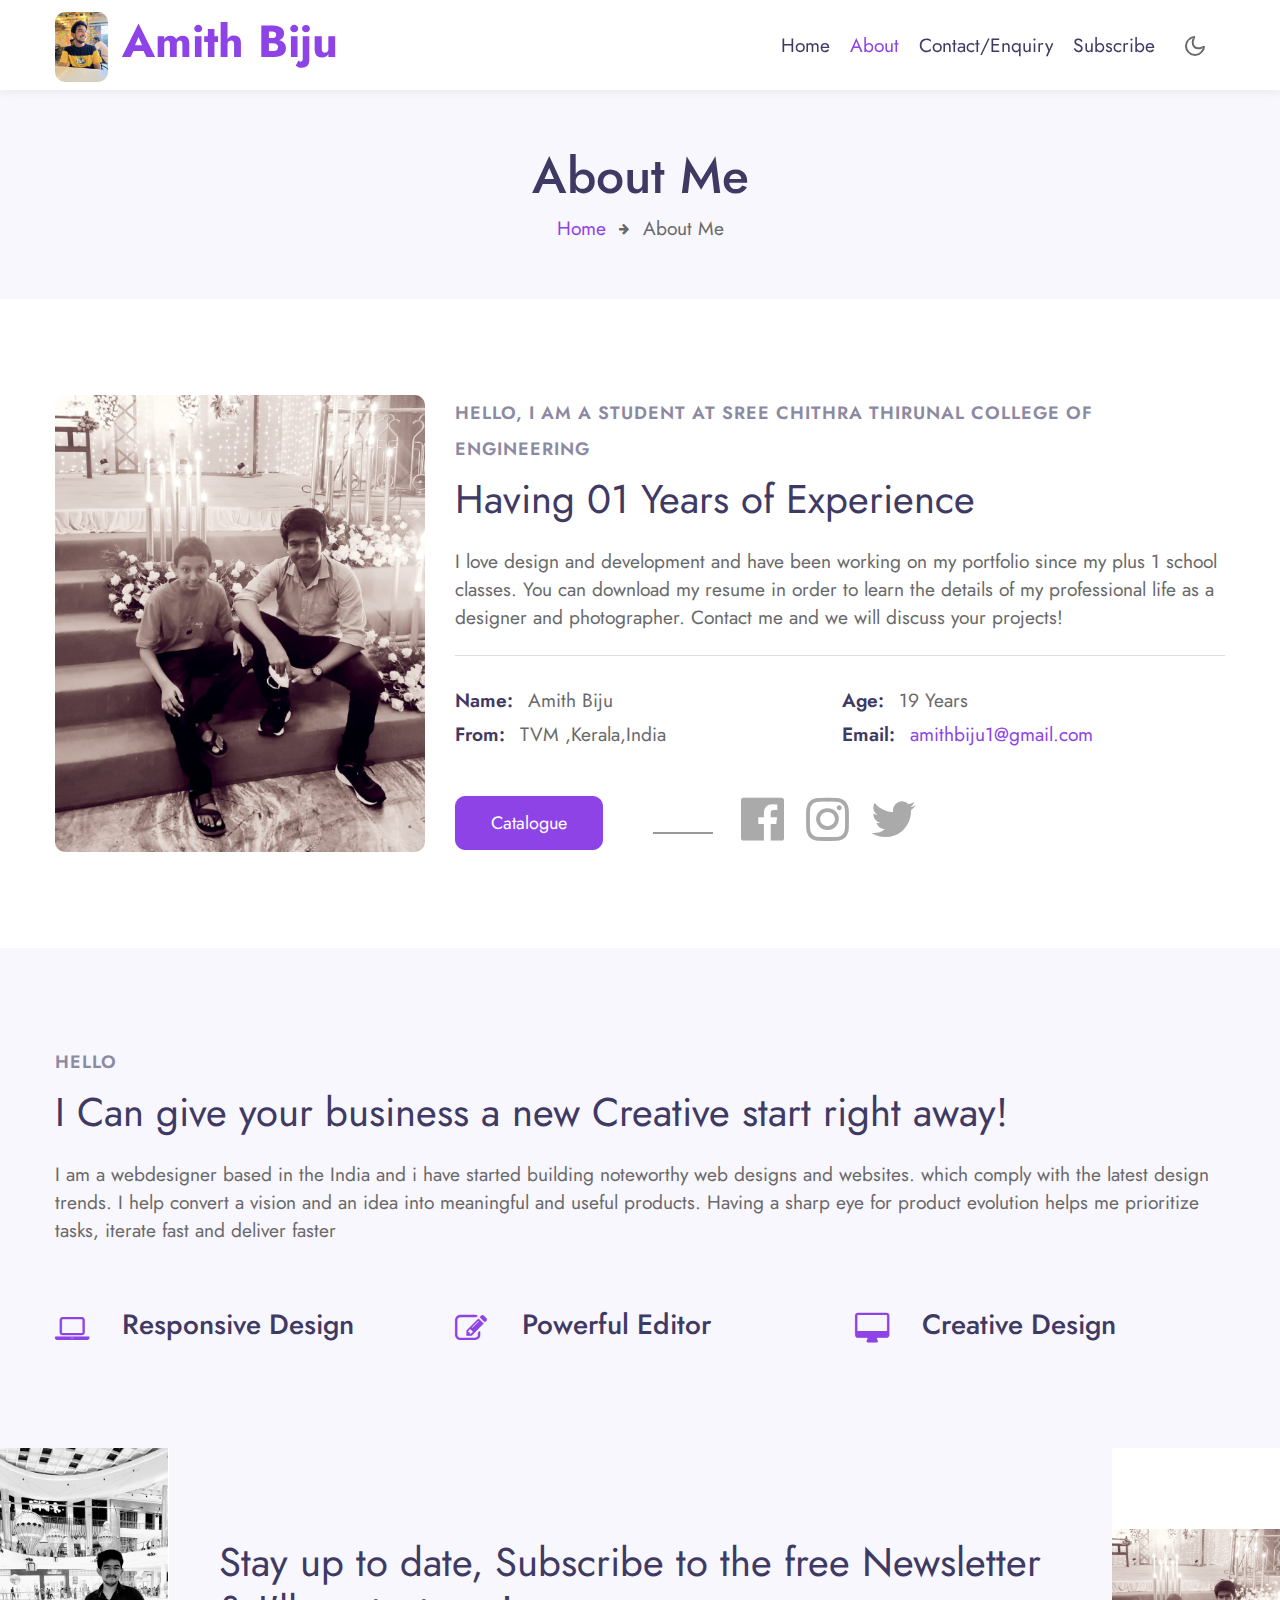
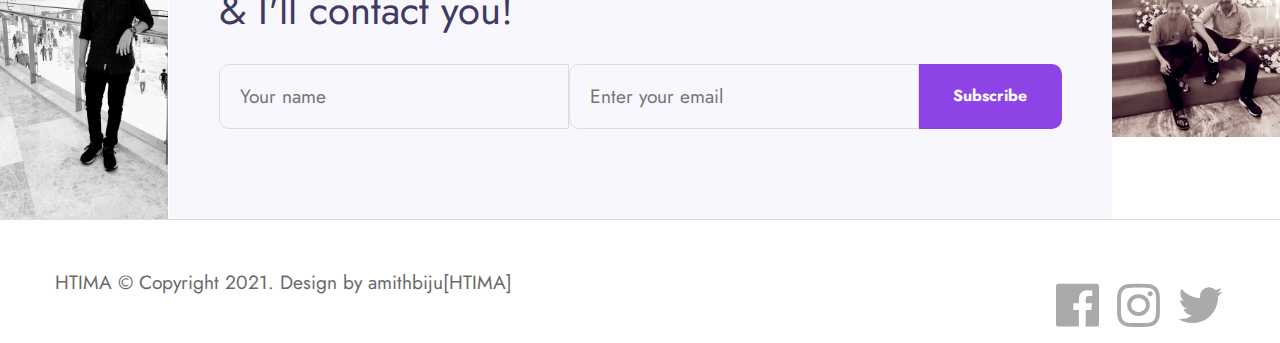
==== commit 1a1fc21e: "new update" ====
--- a/about.html
+++ b/about.html
@@ -25,7 +25,7 @@
   <div class="container">
       <nav class="navbar navbar-expand-lg stroke">
         <a class="navbar-brand" href="index.html">
-          <span ><img src="assets/images/logo.png" alt="Your logo" title="Your logo" style="height:70px;" class="radius-image img-fluid"></span> HTIMA
+          <span ><img src="assets/images/IMG_0177_jpgedit.jpg" alt="Your logo" title="Your logo" style="height:70px;" class="radius-image img-fluid"></span> Amith Biju
         </a>
           <button class="navbar-toggler  collapsed bg-gradient" type="button" data-toggle="collapse"
               data-target="#navbarTogglerDemo02" aria-controls="navbarTogglerDemo02" aria-expanded="false"
@@ -96,9 +96,9 @@
                     </div>
                 </div>
                 <div class="col-lg-8 mt-lg-0 mt-5">
-                    <h5 class="title-small mb-2">Hello, I am WebDesigner</h5>
+                    <h5 class="title-small mb-2">Hello, I am a student at Sree Chithra Thirunal College of Engineering</h5>
                     <h3 class="title-big">Having 01 Years of Experience</h3>
-                    <p class="mt-4">I love  design and photography and have been working on my portfolio since my plus 1 school classes. You can download my
+                    <p class="mt-4">I love  design and development and have been working on my portfolio since my plus 1 school classes. You can download my
                       resume in order to learn the details of my professional life as a designer and photographer. Contact me and
                       we will discuss your projects!</p>
                     <div class="my-info mt-4">
@@ -106,13 +106,13 @@
                             <p>Amith Biju</p>
                         </div>
                         <div class="single-info"><span>Age:</span>
-                            <p>17 Years</p>
+                            <p>19 Years</p>
                         </div>
                         <div class="single-info"><span>From:</span>
                             <p>TVM ,Kerala,India</p>
                         </div>
                         <div class="single-info"><span>Email:</span>
-                            <p><a href="mailto:amithbiju1@gmail.com">amitbiju1@gmail.com</a></p>
+                            <p><a href="mailto:amithbiju1@gmail.com">amithbiju1@gmail.com</a></p>
                         </div>
                     </div>
                     <div class="my-social mt-lg-5 mt-4">
